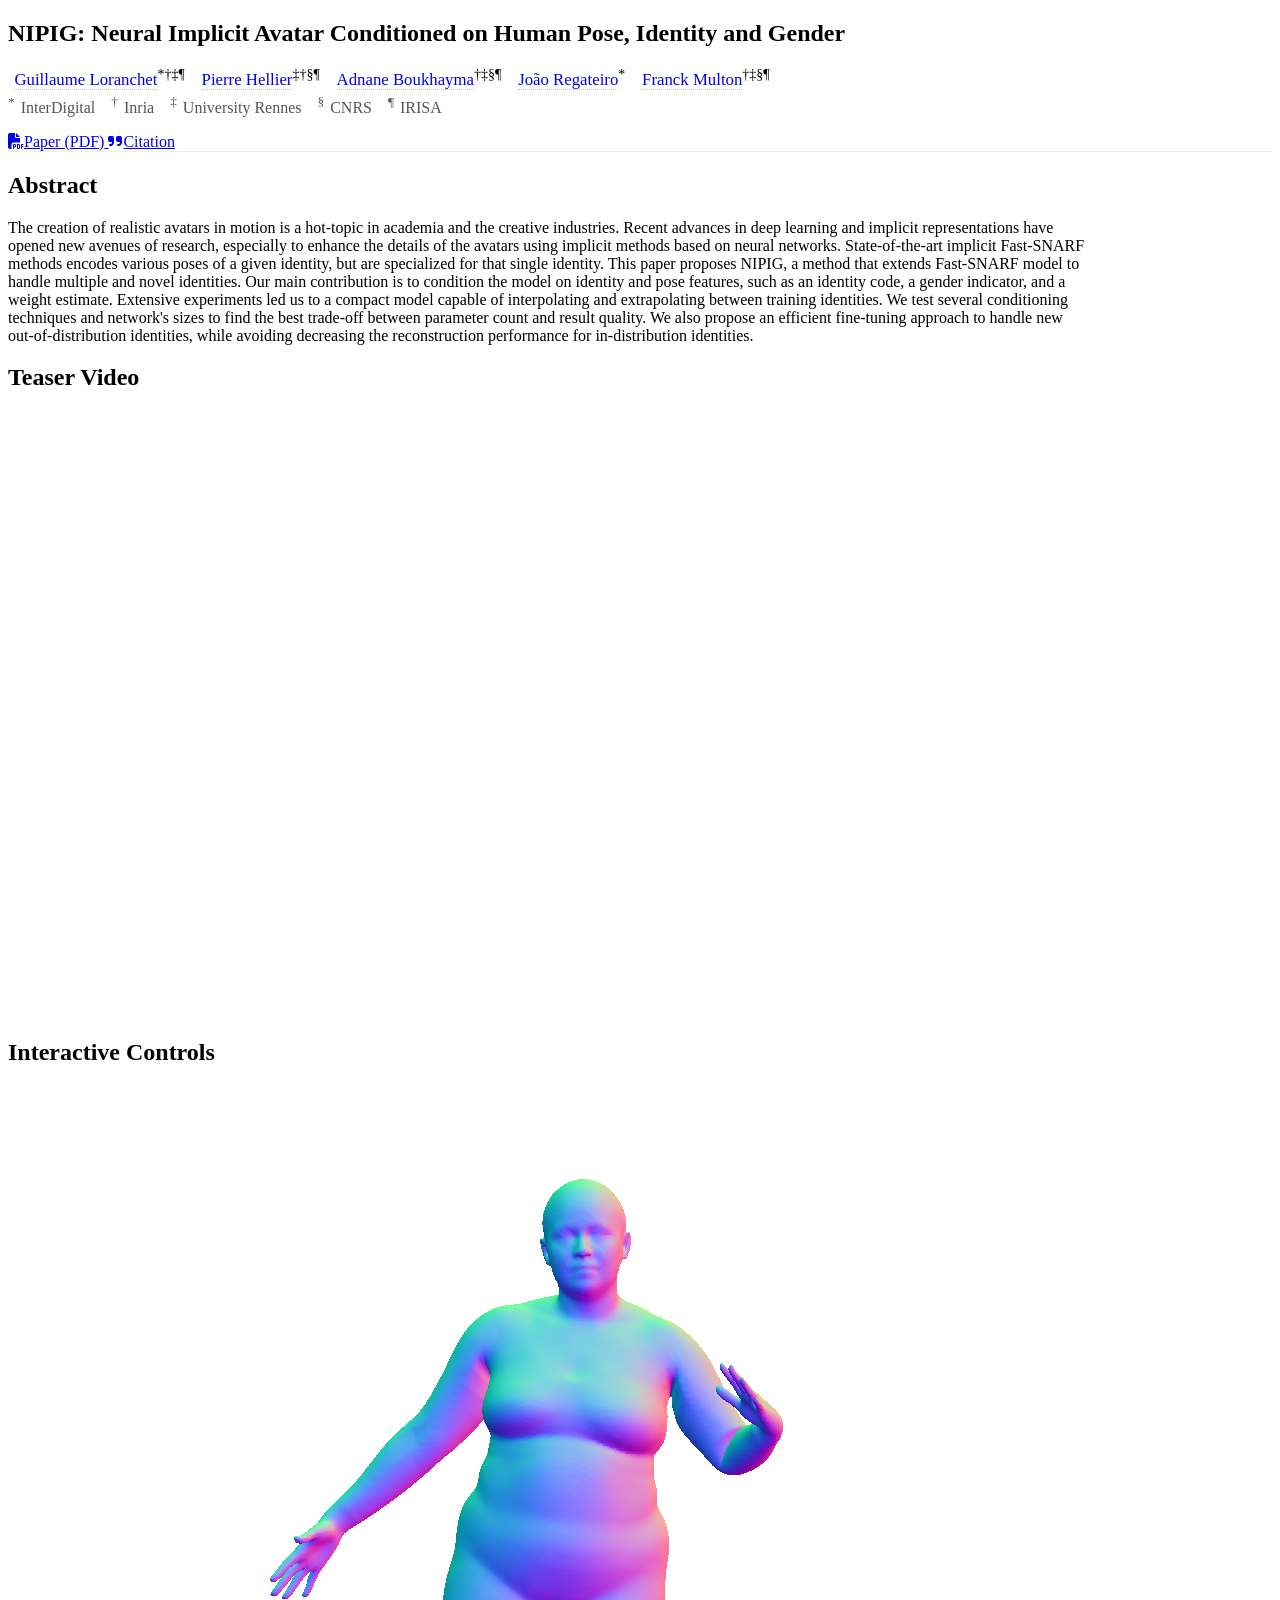
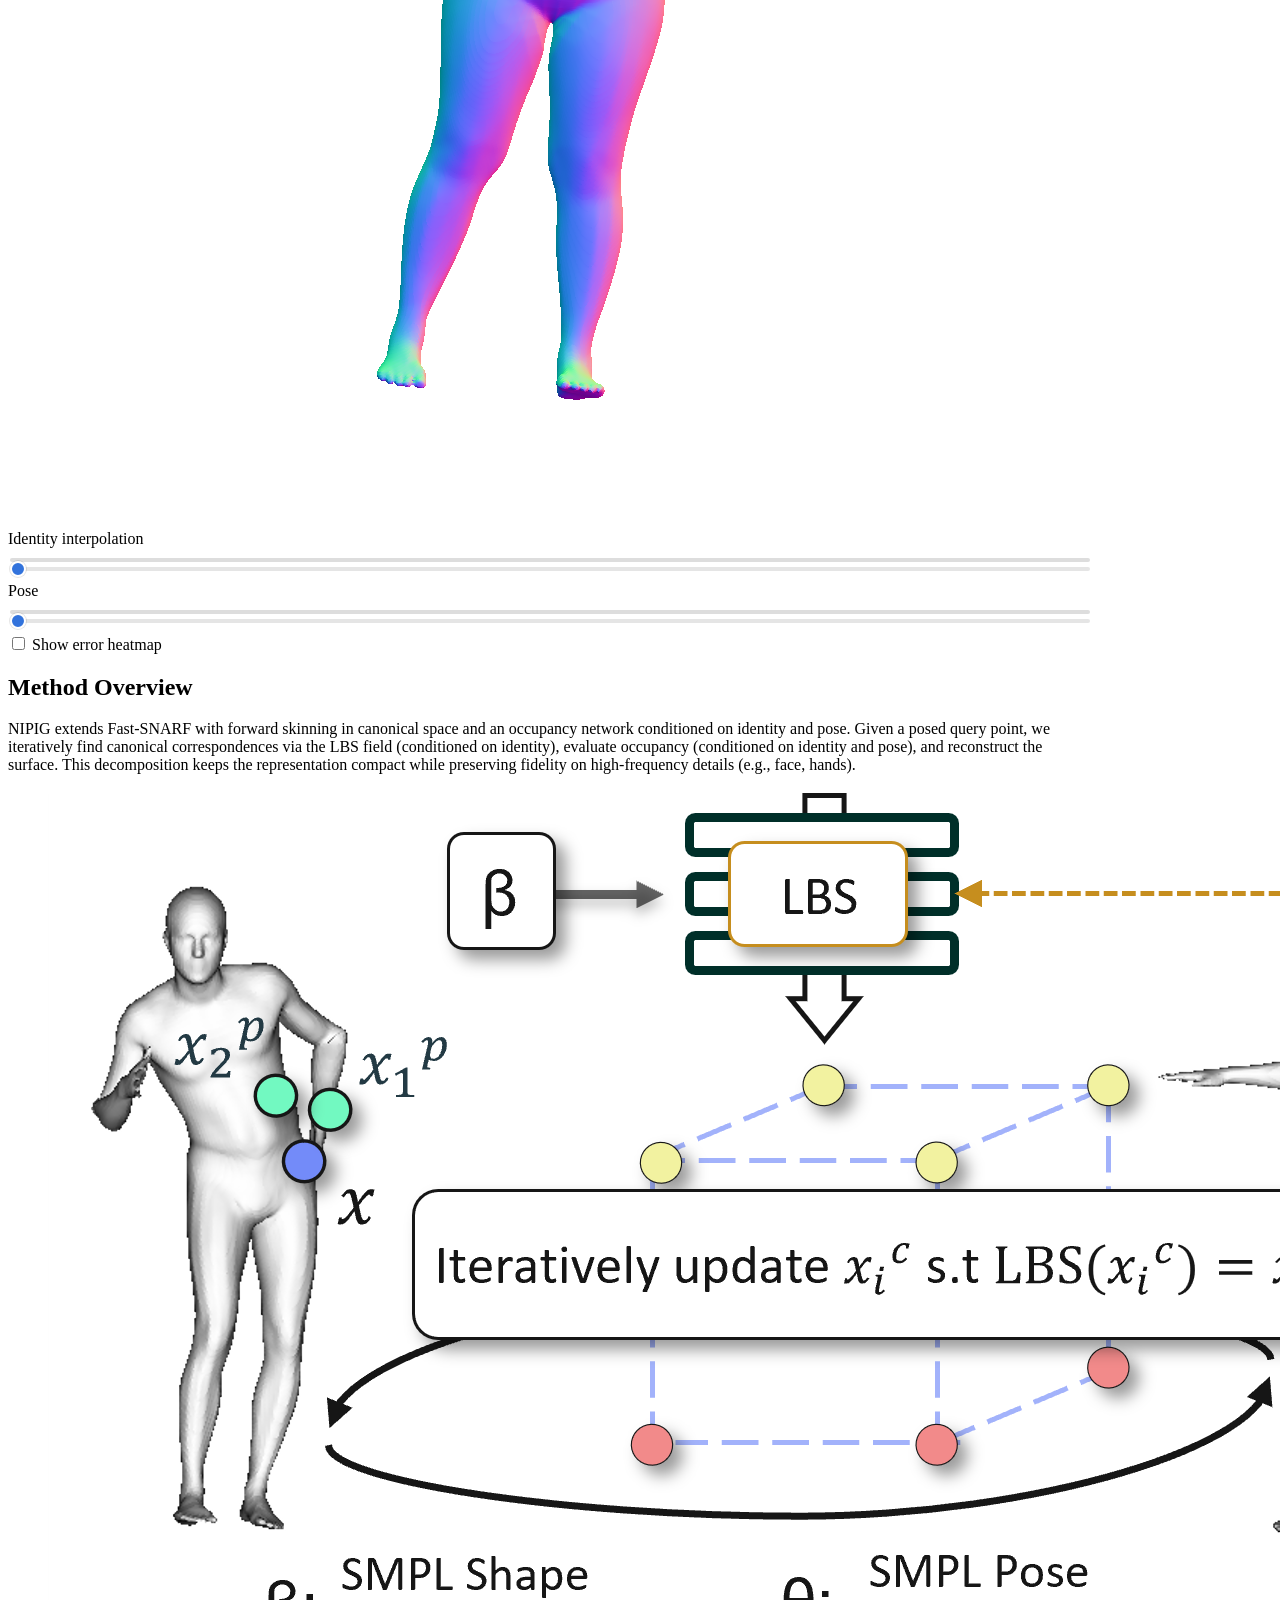
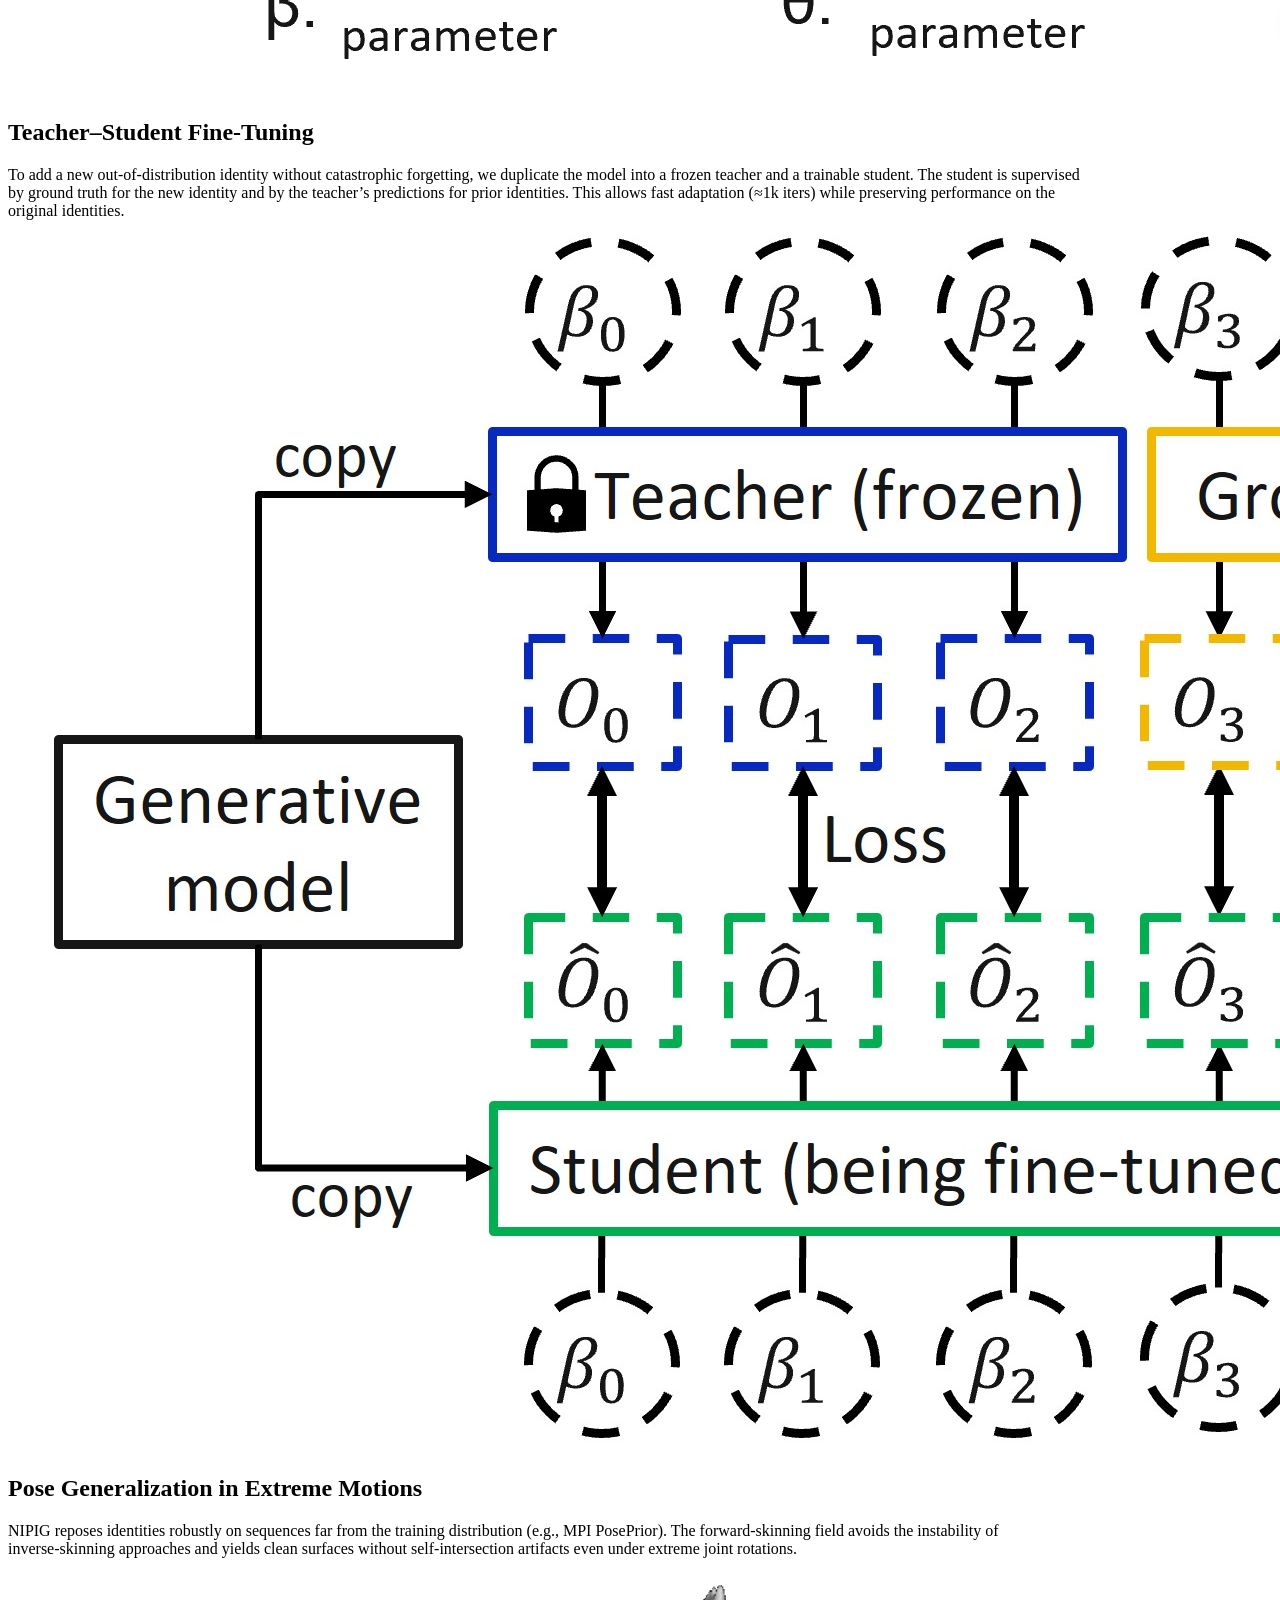
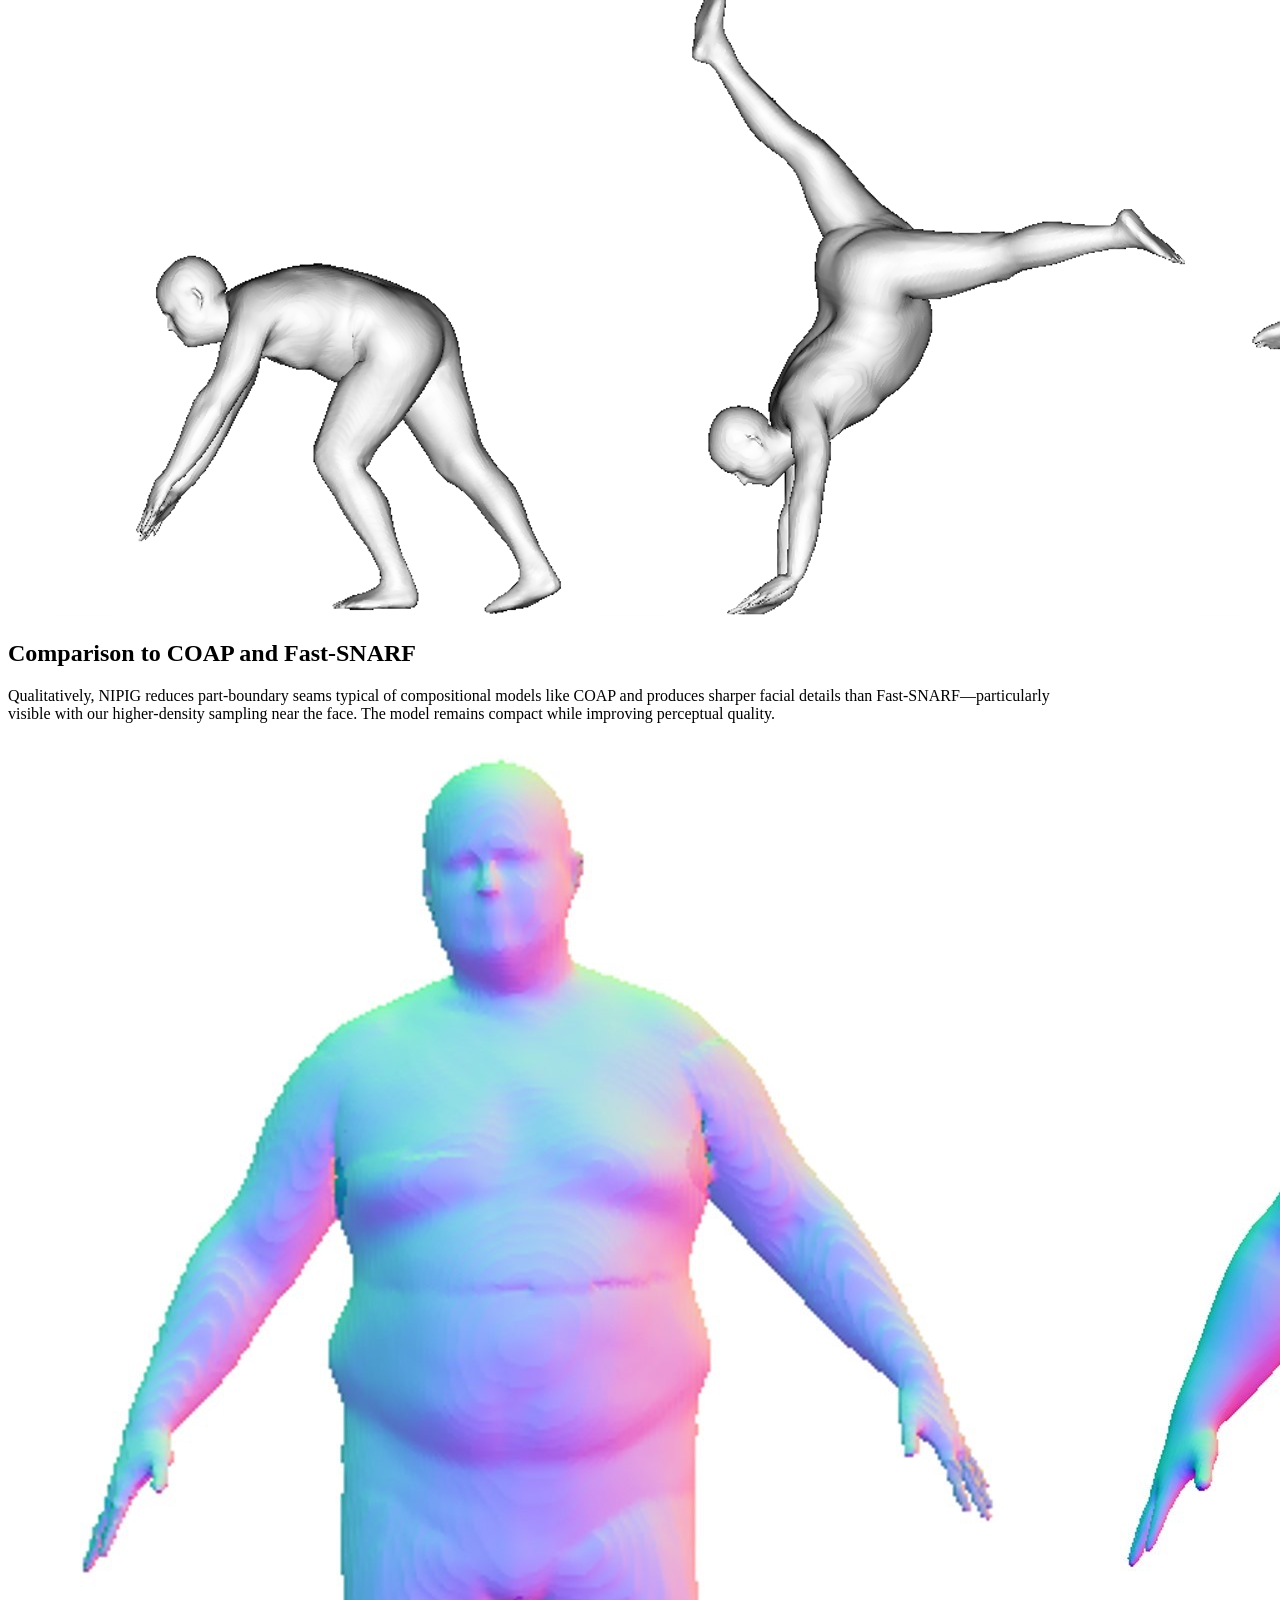
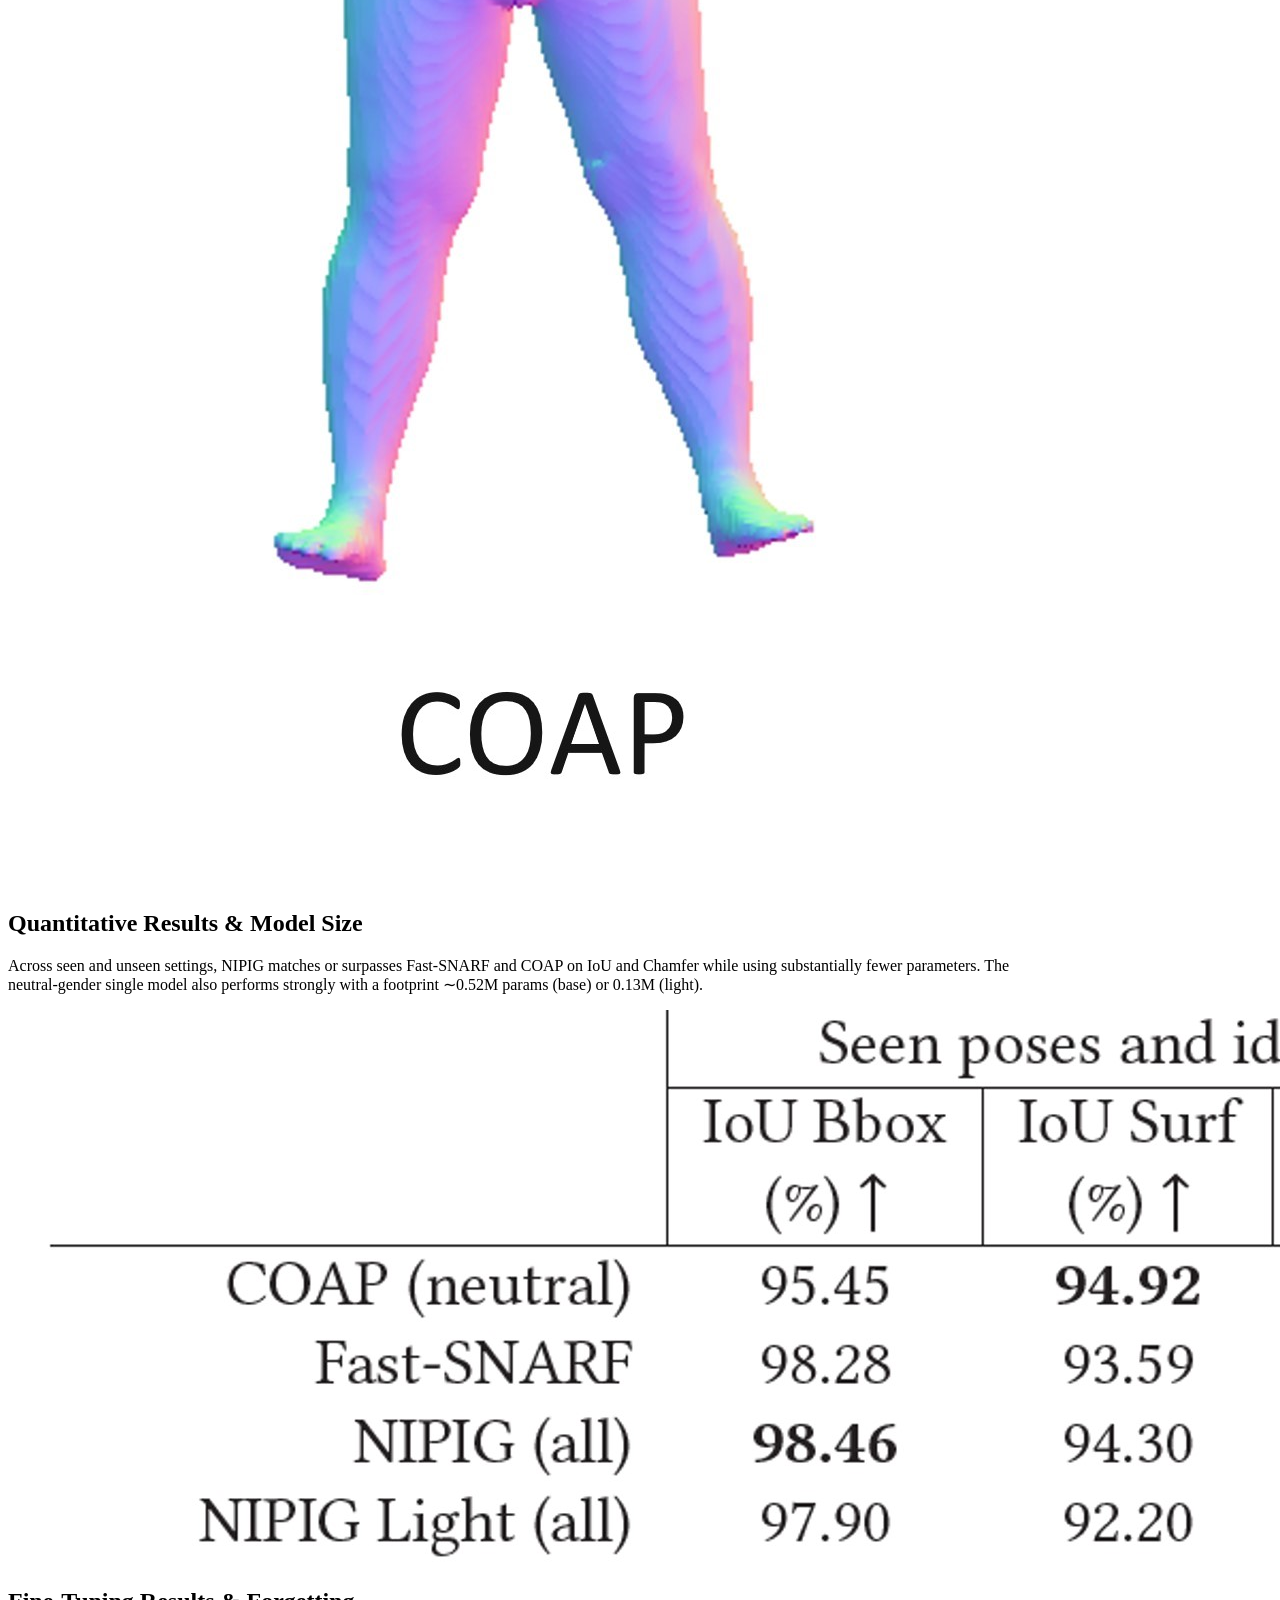
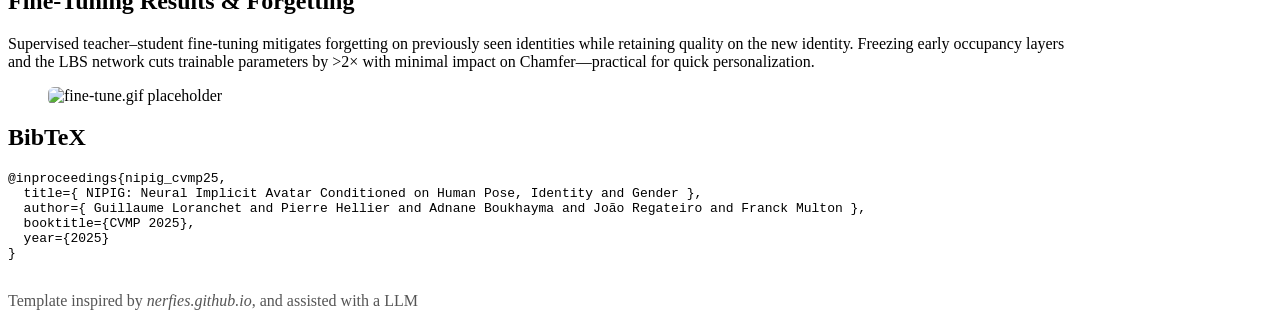
==== index.html @ 6f460112 "Initial commit" ====
<!DOCTYPE html>
<html lang="en">
<head>
  <meta charset="utf-8">
  <meta name="viewport" content="width=device-width, initial-scale=1">
  <title>NIPIG: Neural Implicit Avatar Conditioned on Human Pose, Identity and Gender</title>
  <meta name="description" content="Project page for NIPIG: Neural Implicit Avatar Conditioned on Human Pose, Identity and Gender.">
  <link rel="icon" type="image/png" href="assets/favicon.png">
  <!-- Bulma CSS -->
  <link rel="stylesheet" href="https://cdn.jsdelivr.net/npm/bulma@0.9.4/css/bulma.min.css">
  <link rel="stylesheet" href="assets/style.css">
  <link rel="stylesheet" href="https://cdnjs.cloudflare.com/ajax/libs/font-awesome/6.5.0/css/all.min.css">
</head>
<body>

<!-- Hero -->
<section class="hero is-light">
  <div class="hero-body">
    <div class="container">
      <h1 class="title is-2 has-text-centered">NIPIG: Neural Implicit Avatar Conditioned on Human Pose, Identity and Gender</h1>
      
<div class="has-text-centered authors">
  <span class="author-block"><a href="https://orcid.org/0009-0002-2020-6551" target="_blank" rel="noopener">Guillaume Loranchet</a><sup>*†‡¶</sup></span>
        <span class="author-block"><a href="https://orcid.org/0000-0003-3603-2381" target="_blank" rel="noopener">Pierre Hellier</a><sup>‡†§¶</sup></span>
        <span class="author-block"><a href="https://orcid.org/0000-0003-0529-7598" target="_blank" rel="noopener">Adnane Boukhayma</a><sup>†‡§¶</sup></span>
        <span class="author-block"><a href="https://orcid.org/0000-0002-3483-552X" target="_blank" rel="noopener">João Regateiro</a><sup>*</sup></span>
        <span class="author-block"><a href="https://orcid.org/0000-0003-2690-0077" target="_blank" rel="noopener">Franck Multon</a><sup>†‡§¶</sup></span>
</div>
<div class="has-text-centered is-size-6 affiliations">
  <span class="affil"><sup>*</sup> InterDigital</span> &nbsp;&nbsp; <span class="affil"><sup>†</sup> Inria</span> &nbsp;&nbsp; <span class="affil"><sup>‡</sup> University Rennes</span> &nbsp;&nbsp; <span class="affil"><sup>§</sup> CNRS</span> &nbsp;&nbsp; <span class="affil"><sup>¶</sup> IRISA</span>
</div>

      <div class="has-text-centered buttons is-centered" style="margin-top:1rem;">
        <a class="button is-primary" href="assets/paper.pdf" target="_blank" rel="noopener">
          <span class="icon"><i class="fas fa-file-pdf"></i></span><span>Paper (PDF)</span>
        </a>
        <!-- <a class="button is-link" href="#" target="_blank" rel="noopener">
          <span class="icon"><i class="fab fa-github"></i></span><span>Code (coming soon)</span>
        </a> -->
        <a class="button" href="#bibtex">
          <span class="icon"><i class="fas fa-quote-right"></i></span><span>Citation</span>
        </a>
      </div>
    </div>
  </div>
</section>

<!-- Abstract & Teaser -->
<section class="section">
  <div class="container">
    <div class="columns is-vcentered">
      <div class="column is-6">
        <h2 class="title is-4">Abstract</h2>
        <div class="content">
          <p>The creation of realistic avatars in motion is a hot-topic in academia and the creative industries. Recent advances in deep learning and implicit representations have opened new avenues of research, especially to enhance the details of the avatars using implicit methods based on neural networks. State-of-the-art implicit Fast-SNARF methods encodes various poses of a given identity, but are specialized for that single identity. This paper proposes NIPIG, a method that extends Fast-SNARF model to handle multiple and novel identities. Our main contribution is to condition the model on identity and pose features, such as an identity code, a gender indicator, and a weight estimate. Extensive experiments led us to a compact model capable of interpolating and extrapolating between training identities. We test several conditioning techniques and network's sizes to find the best trade-off between parameter count and result quality. We also propose an efficient fine-tuning approach to handle new out-of-distribution identities, while avoiding decreasing the reconstruction performance for in-distribution identities.</p>
        </div>
      </div>
      <div class="column is-6">
        <h2 class="title is-4">Teaser Video</h2>
        
<div class="video-container">
  <div style="position:relative;padding-bottom:56.25%;height:0;overflow:hidden;border-radius:6px;">
    <iframe src="https://www.youtube.com/embed/iEeQa2NuFwg" 
            title="NIPIG teaser" frameborder="0" allow="accelerometer; autoplay; clipboard-write; encrypted-media; gyroscope; picture-in-picture; web-share" 
            allowfullscreen 
            style="position:absolute;top:0;left:0;width:100%;height:100%;border:0;"></iframe>
  </div>
</div>

    </div>
  </div>
</section>


<section class="section" id="interactive">
  <div class="container">
    <h2 class="title is-4">Interactive Controls</h2>
    <!-- <p class="content">Slide to interpolate identity and change pose. Replace the placeholder images in <code>assets/img/grid/</code> with your renders; filenames are <code>{identity}_{pose}.png</code>.</p> -->
    <div class="box">
      <div class="columns">
        <div class="column is-5">
          <figure class="image">
            <img id="composite-view" src="assets/img/grid/id1_pose0_res.png" alt="Composite result">
          </figure>
          <!-- <p class="has-text-centered is-size-7" id="composite-caption">id1 • pose0</p> -->
        </div>
        <div class="column is-7">
          <div class="field">
            <label class="label">Identity interpolation</label>
            <input id="identity-slider" class="nerfies-slider" type="range" min="0" max="8" step="1" value="0" list="identity-ticks">
            <datalist id="identity-ticks">
              <option value="0" label="id0"></option>
              <option value="1" label="0.825"></option>
              <option value="2" label="0.75"></option>
              <option value="3" label="0.625"></option>
              <option value="4" label="0.50"></option>
              <option value="5" label="0.325"></option>
              <option value="6" label="0.25"></option>
              <option value="7" label="0.125"></option>
              <option value="8" label="id1"></option>
            </datalist>
            <!-- <p class="help" id="identity-label">id1 (1.00·id1 + 0.00·id0)</p> -->
          </div>
          <div class="field" style="margin-top:1rem;">
            <label class="label">Pose</label>
            <input id="pose-slider" class="nerfies-slider" type="range" min="0" max="11" step="1" value="0" list="pose-ticks">
            <datalist id="pose-ticks">
              <option value="0" label="0"></option><option value="1" label="1"></option><option value="2" label="2"></option><option value="3" label="3"></option><option value="4" label="4"></option><option value="5" label="5"></option>
              <option value="6" label="6"></option><option value="7" label="7"></option><option value="8" label="8"></option><option value="9" label="9"></option><option value="10" label="10"></option><option value="11" label="11"></option>
            </datalist>
          <div class="field" style="margin-top:1rem;">
            <label class="checkbox">
              <input id="error-toggle" type="checkbox">
              Show error heatmap
            </label>
          </div>

            <!-- <p class="help" id="pose-label">pose0</p> -->
          </div>
        </div>
      </div>
    </div>
  </div>
</section>

<section class="section" id="method-overview">
  <div class="container">
    <h2 class="title is-4">Method Overview</h2>
    <p class="content">NIPIG extends Fast‑SNARF with forward skinning in canonical space and an occupancy network conditioned on identity and pose. Given a posed query point, we iteratively find canonical correspondences via the LBS field (conditioned on identity), evaluate occupancy (conditioned on identity and pose), and reconstruct the surface. This decomposition keeps the representation compact while preserving fidelity on high‑frequency details (e.g., face, hands).</p>
    <div class="columns is-multiline">
      
            <div class="column">
              <figure class="image">
                <img src="assets/img/figure_method_overview.png" alt="figure_method_overview.png placeholder">
              </figure>
              <!-- <p class="has-text-centered is-size-7">Place <code>figure_method_overview.png</code> — source: <strong>paper</strong>, Figure 1 (p.4).</p> -->
            </div>
            
    </div>
  </div>
</section>


<section class="section" id="finetune">
  <div class="container">
    <h2 class="title is-4">Teacher–Student Fine‑Tuning</h2>
    <p class="content">To add a new out‑of‑distribution identity without catastrophic forgetting, we duplicate the model into a frozen teacher and a trainable student. The student is supervised by ground truth for the new identity and by the teacher’s predictions for prior identities. This allows fast adaptation (≈1k iters) while preserving performance on the original identities.</p>
    <div class="columns is-multiline">
      
            <div class="column is-half">
              <figure class="image">
                <img src="assets/img/figure_finetune_teacher_student.jpg" alt="figure_finetune_teacher_student.jpg placeholder">
              </figure>
              <!-- <p class="has-text-centered is-size-7">Place <code>figure_finetune_teacher_student.jpg</code> — source: <strong>paper</strong>, Figure 3 (p.4).</p> -->
            </div>
            
    </div>
  </div>
</section>


<section class="section" id="pose-generalization">
  <div class="container">
    <h2 class="title is-4">Pose Generalization in Extreme Motions</h2>
    <p class="content">NIPIG reposes identities robustly on sequences far from the training distribution (e.g., MPI PosePrior). The forward‑skinning field avoids the instability of inverse‑skinning approaches and yields clean surfaces without self‑intersection artifacts even under extreme joint rotations.</p>
    <div class="columns is-multiline">
      
            <!-- <div class="column is-half">
              <figure class="image">
                <img src="assets/img/pose_generalization.gif" alt="pose_generalization.gif placeholder">
              </figure>
              <p class="has-text-centered is-size-7">Place <code>pose_generalization.gif</code> — source: <strong>video</strong>, Use a short loop from 01:17–01:56 (YouTube).</p>
            </div> -->
            
            <div class="column is-half">
              <figure class="image">
                <img src="assets/img/figure_pose_extremes.png" alt="figure_pose_extremes.png placeholder">
              </figure>
              <!-- <p class="has-text-centered is-size-7">Place <code>figure_pose_extremes.png</code> — source: <strong>paper</strong>, Figure 5 (p.8).</p> -->
            </div>
            
    </div>
  </div>
</section>


<section class="section" id="sota-comparison">
  <div class="container">
    <h2 class="title is-4">Comparison to COAP and Fast‑SNARF</h2>
    <p class="content">Qualitatively, NIPIG reduces part‑boundary seams typical of compositional models like COAP and produces sharper facial details than Fast‑SNARF—particularly visible with our higher‑density sampling near the face. The model remains compact while improving perceptual quality.</p>
    <div class="columns is-multiline">
      
            <div class="column is-half">
              <figure class="image">
                <img src="assets/img/figure_sota_comparison.jpg" alt="figure_sota_comparison.jpg placeholder">
              </figure>
              <!-- <p class="has-text-centered is-size-7">Place <code>figure_sota_comparison.jpg</code> — source: <strong>paper</strong>, Figure 7 (p.8).</p> -->
            </div>
            
    </div>
  </div>
</section>


<section class="section" id="quantitative">
  <div class="container">
    <h2 class="title is-4">Quantitative Results & Model Size</h2>
    <p class="content">Across seen and unseen settings, NIPIG matches or surpasses Fast‑SNARF and COAP on IoU and Chamfer while using substantially fewer parameters. The neutral‑gender single model also performs strongly with a footprint ∼0.52M params (base) or 0.13M (light).</p>
    <div class="columns is-multiline">
      
            <div class="column">
              <figure class="image">
                <img src="assets/img/table1_quantitative.jpg" alt="table1_quantitative.jpg placeholder">
              </figure>
              <!-- <p class="has-text-centered is-size-7">Place <code>table1_quantitative.png</code> — source: <strong>paper</strong>, Table 1 (p.7).</p> -->
            </div>
            
    </div>
  </div>
</section>


<section class="section" id="fine-tuning-results">
  <div class="container">
    <h2 class="title is-4">Fine‑Tuning Results & Forgetting</h2>
    <p class="content">Supervised teacher–student fine‑tuning mitigates forgetting on previously seen identities while retaining quality on the new identity. Freezing early occupancy layers and the LBS network cuts trainable parameters by >2× with minimal impact on Chamfer—practical for quick personalization.</p>
    <div class="columns is-multiline">
      
            <div class="column">
              <figure class="image">
                <img src="assets/img/fine-tune.gif" alt="fine-tune.gif placeholder">
              </figure>
              <!-- <p class="has-text-centered is-size-7">Place <code>figure_finetune_curves.png</code> — source: <strong>supplementary</strong>, Figure 14 (supp., p.2).</p> -->
            </div>
            
    </div>
  </div>
</section>
</section>


<!-- BibTeX -->
<section class="section" id="bibtex">
  <div class="container content">
    <h2 class="title is-4">BibTeX</h2>
    <pre>
@inproceedings{nipig_cvmp25,
  title={ NIPIG: Neural Implicit Avatar Conditioned on Human Pose, Identity and Gender },
  author={ Guillaume Loranchet and Pierre Hellier and Adnane Boukhayma and João Regateiro and Franck Multon },
  booktitle={CVMP 2025},
  year={2025}
}
    </pre>
  </div>
</section>

<footer class="footer">
  <div class="content has-text-centered is-size-7">
    <p>Template inspired by <em>nerfies.github.io</em>, and assisted with a LLM </p>
  </div>
</footer>

<script>
// Identity/Pose Selection
const identityLevels = ['id0', 'id0825', 'id075', 'id0625', 'id050', 'id0325', 'id025', 'id0125', 'id1'];
const identityPretty = ['id0', '0.825', '0.75', '0.625', '0.50', '0.325', '0.25', '0.125', 'id1'];
const poseLevels = ['pose0', 'pose1', 'pose2', 'pose3', 'pose4', 'pose5','pose6', 'pose7', 'pose8', 'pose9', 'pose10', 'pose11'];

const idSlider = document.getElementById('identity-slider');
const poseSlider = document.getElementById('pose-slider');
const composite = document.getElementById('composite-view');
const errorToggle = document.getElementById('error-toggle');
const compositeCaption = document.getElementById('composite-caption');
const idLabel = document.getElementById('identity-label');
const poseLabel = document.getElementById('pose-label');

function updateComposite() {
  const i = parseInt(idSlider.value, 10);
  const p = parseInt(poseSlider.value, 10);
  const iLab = identityLevels[i];
  const pLab = poseLevels[p];
  const mode = (errorToggle && errorToggle.checked) ? 'err' : 'res';
  const path = `assets/img/grid/${iLab}_${pLab}_${mode}.png`;
  composite.src = path;
  compositeCaption.textContent = `${iLab} • ${pLab} • ${mode}`;
  idLabel.textContent = identityPretty[i];
  poseLabel.textContent = pLab;
}

idSlider.addEventListener('input', updateComposite);
poseSlider.addEventListener('input', updateComposite);
errorToggle && errorToggle.addEventListener('change', updateComposite);
document.addEventListener('DOMContentLoaded', updateComposite);
</script>
</body>
</html>
---- assets/style.css ----
:root { --max-content-width: 1080px; }
.container { max-width: var(--max-content-width); }
.hero { border-bottom: 1px solid #eee; }

/* Authors */
.authors .author-block { display: inline-block; margin: 0 0.4rem; font-size: 1.05rem; }
.authors .author-block a { text-decoration: none; border-bottom: 1px dotted rgba(0,0,0,0.25); }
.affiliations { margin-top: 0.25rem; color: #555; }
.affiliations sup { margin-right: 2px; }

/* Video */
.video-container { position: relative; width: 100%; }
.teaser-video { width: 100%; border-radius: 6px; }

/* Nerfies-like sliders */
.nerfies-slider {
  -webkit-appearance: none;
  width: 100%;
  height: 4px;
  border-radius: 2px;
  background: linear-gradient(90deg, #ddd, #ddd);
  outline: none;
}
.nerfies-slider::-webkit-slider-thumb {
  -webkit-appearance: none;
  appearance: none;
  width: 16px; height: 16px;
  border-radius: 50%;
  background: #3273dc;
  border: 2px solid white;
  box-shadow: 0 0 0 1px rgba(0,0,0,0.1);
  cursor: pointer;
  margin-top: -6px;
}
.nerfies-slider::-moz-range-thumb {
  width: 16px; height: 16px; border-radius: 50%;
  background: #3273dc; border: 2px solid white;
  box-shadow: 0 0 0 1px rgba(0,0,0,0.1);
  cursor: pointer;
}
.nerfies-slider::-webkit-slider-runnable-track {
  height: 4px;
  border-radius: 2px;
  background: #e5e5e5;
}
.nerfies-slider::-moz-range-track {
  height: 4px; border-radius: 2px; background: #e5e5e5;
}
datalist option::before { content: attr(label); }

.image img { border-radius: 6px; }

/* Figure captions */
.is-size-7 { color: #555; }

/* Remove any grid/storyboard remnants (not used) */
.grid, .grid-thumb, .video-scene-card {{ display: none; }}
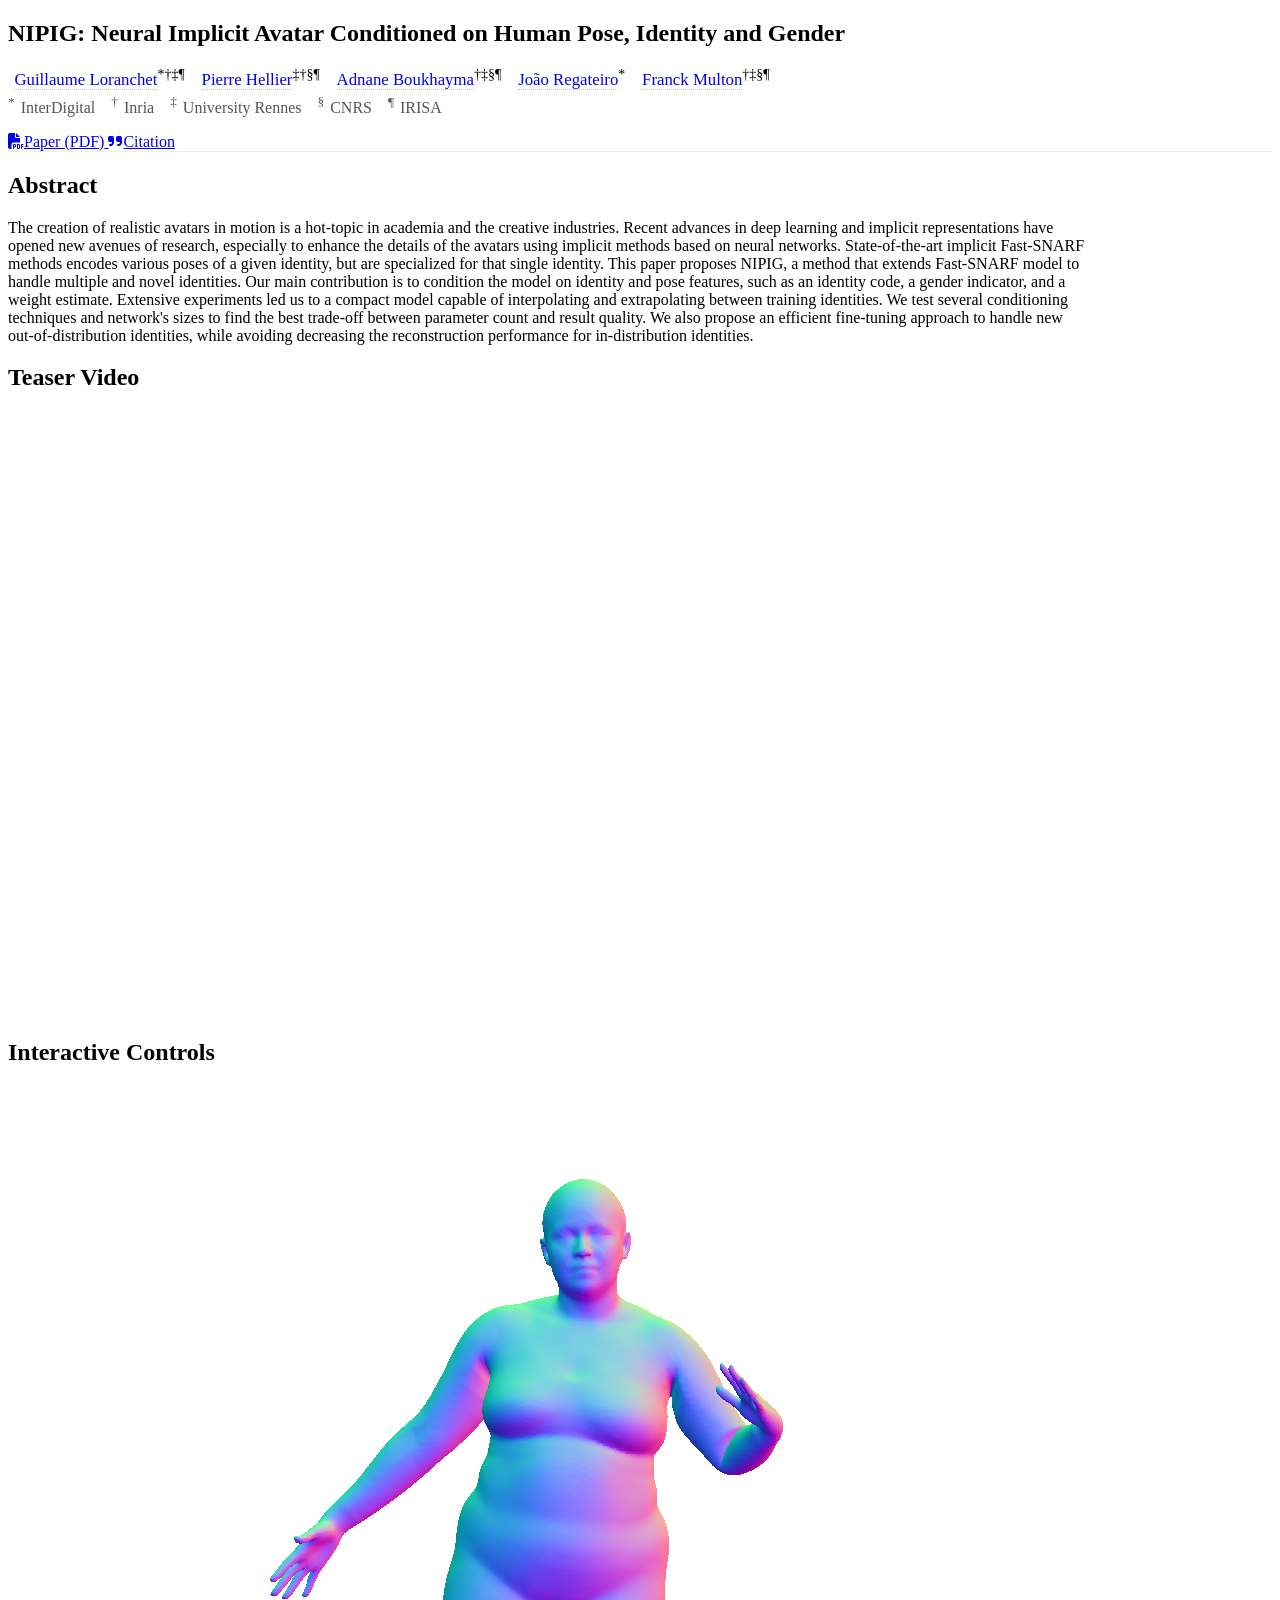
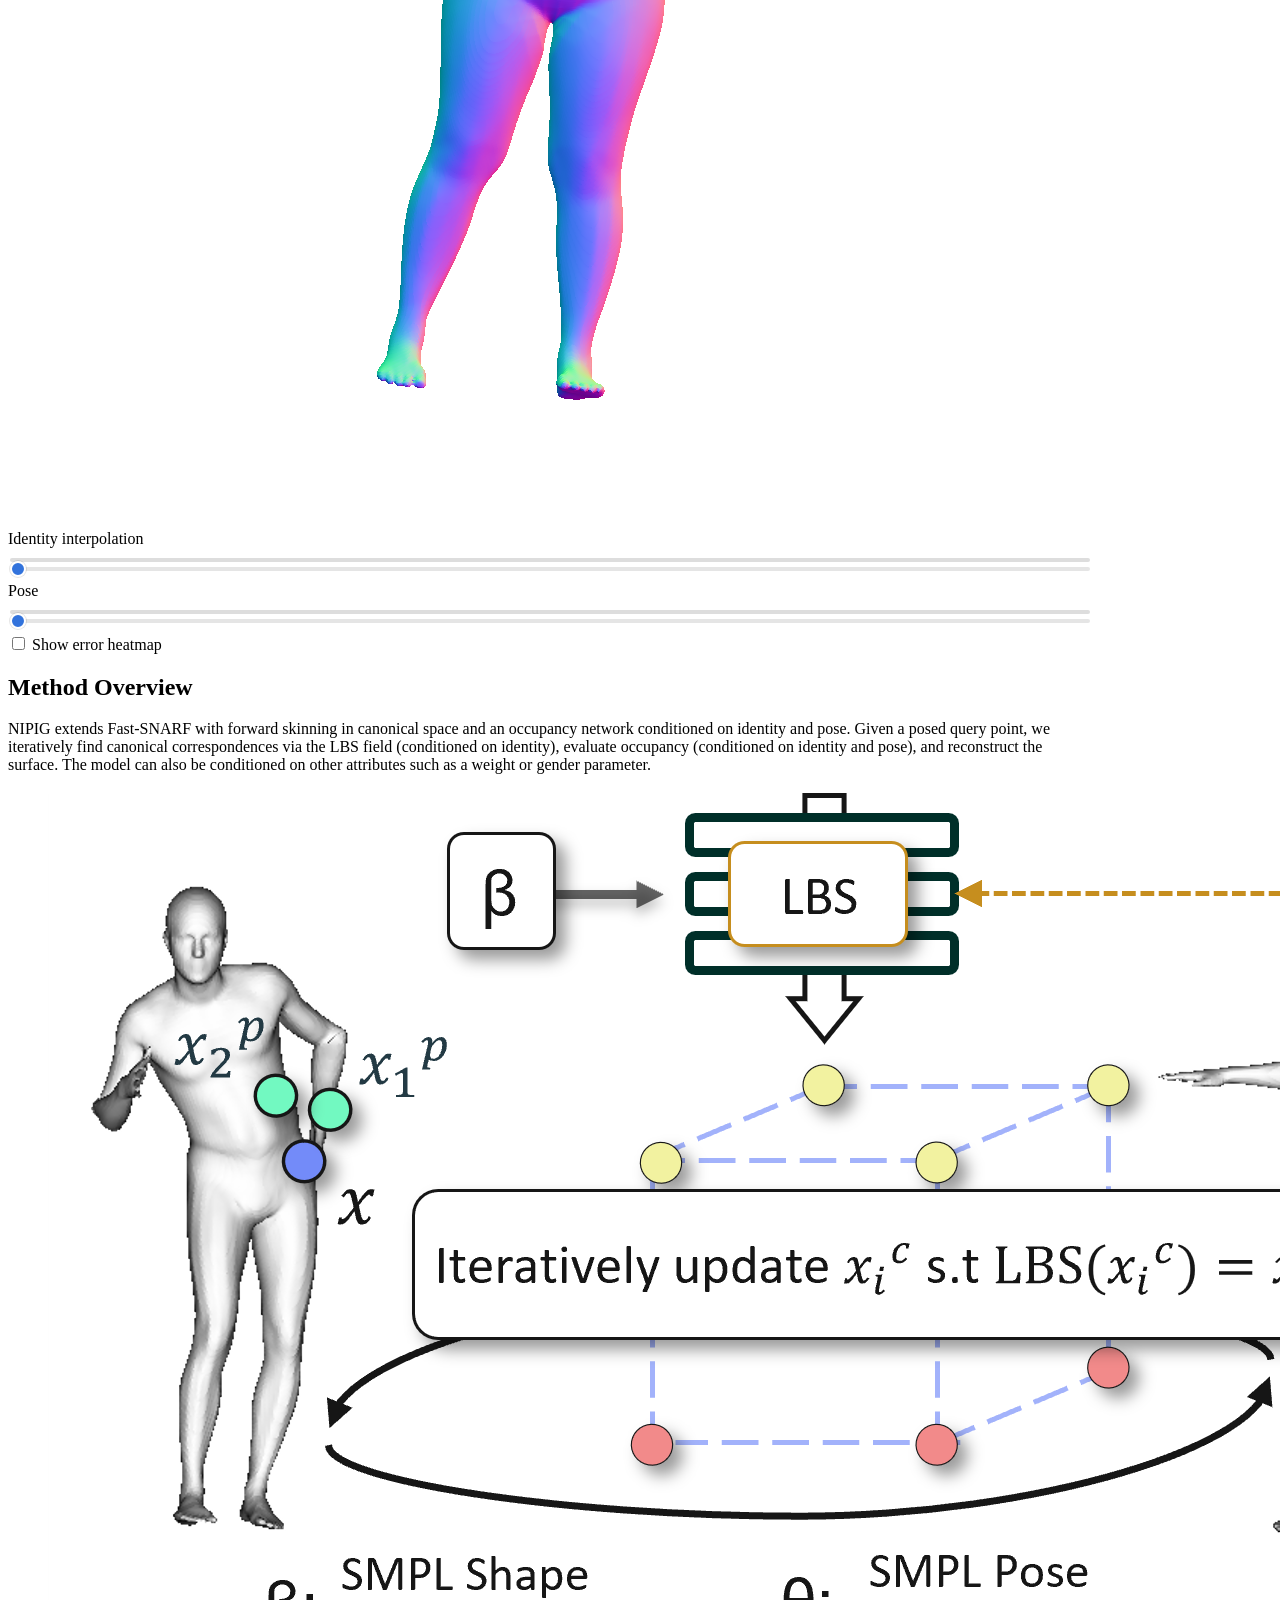
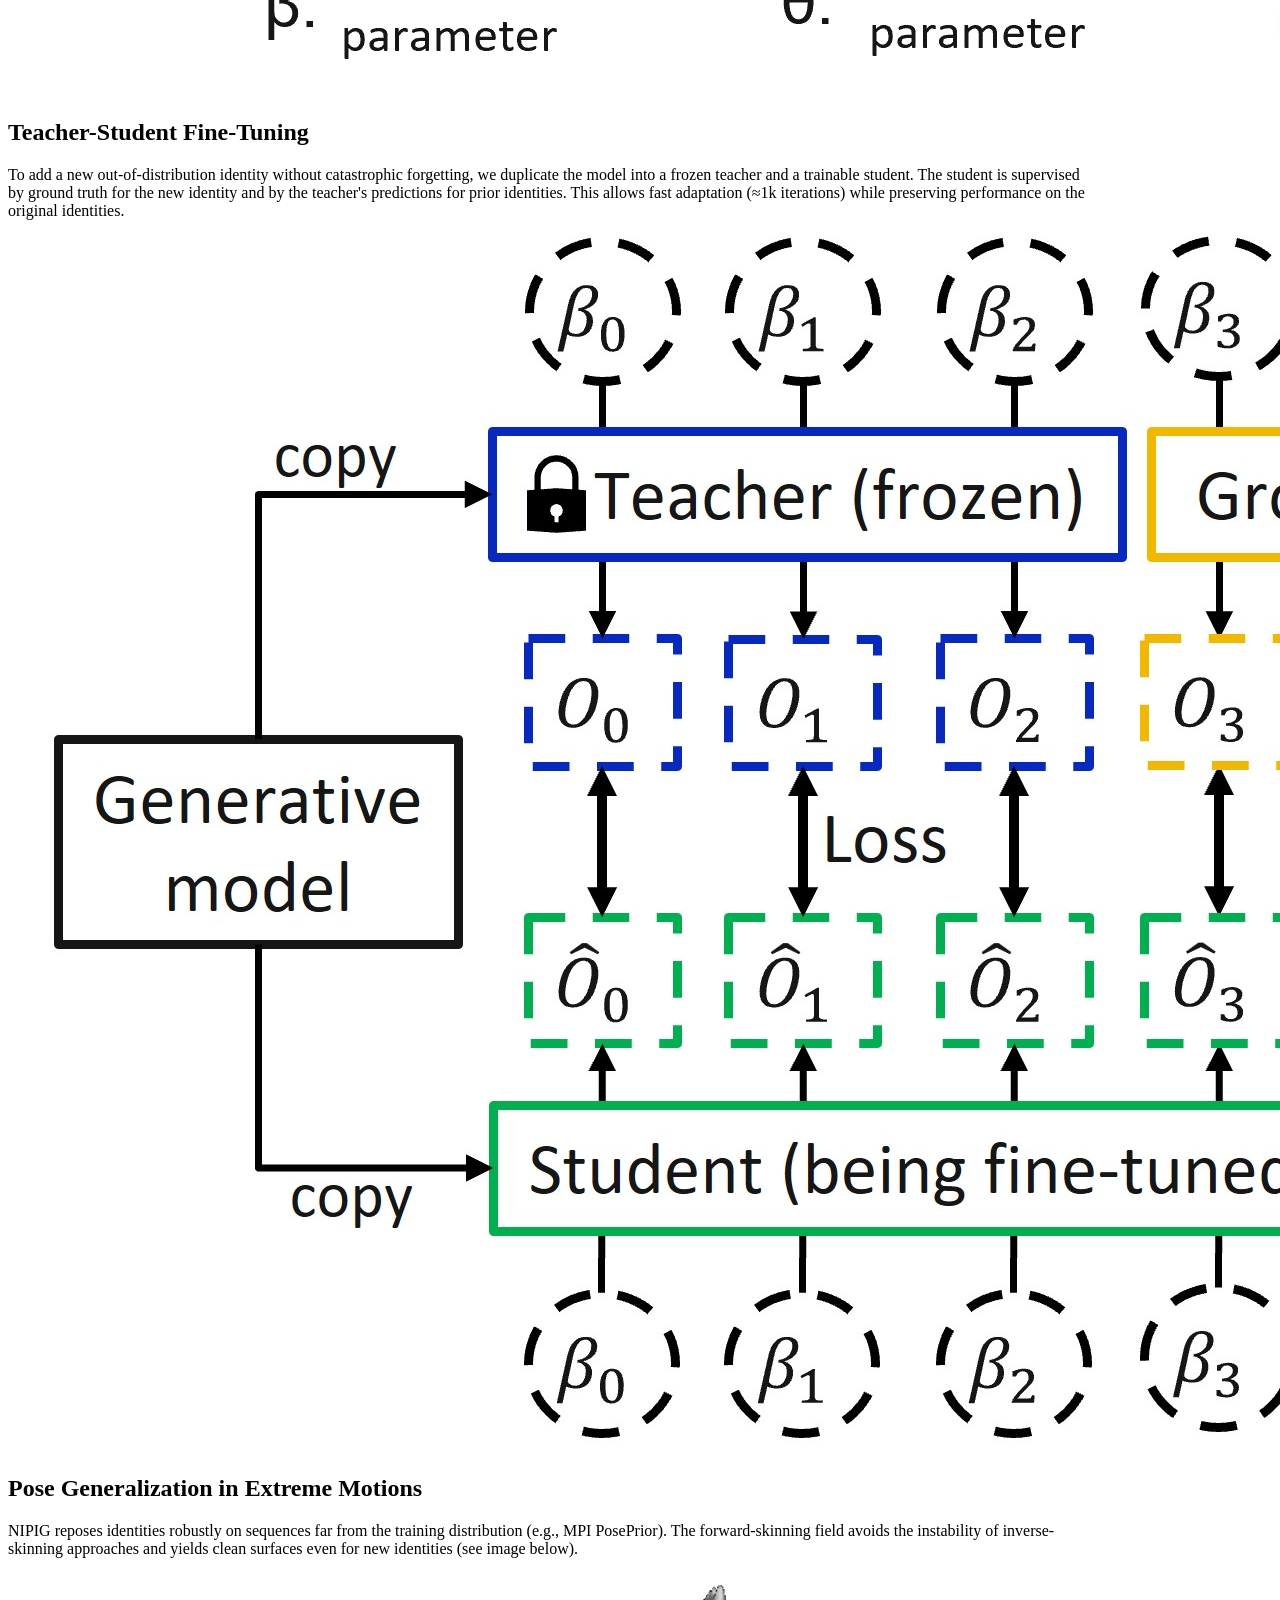
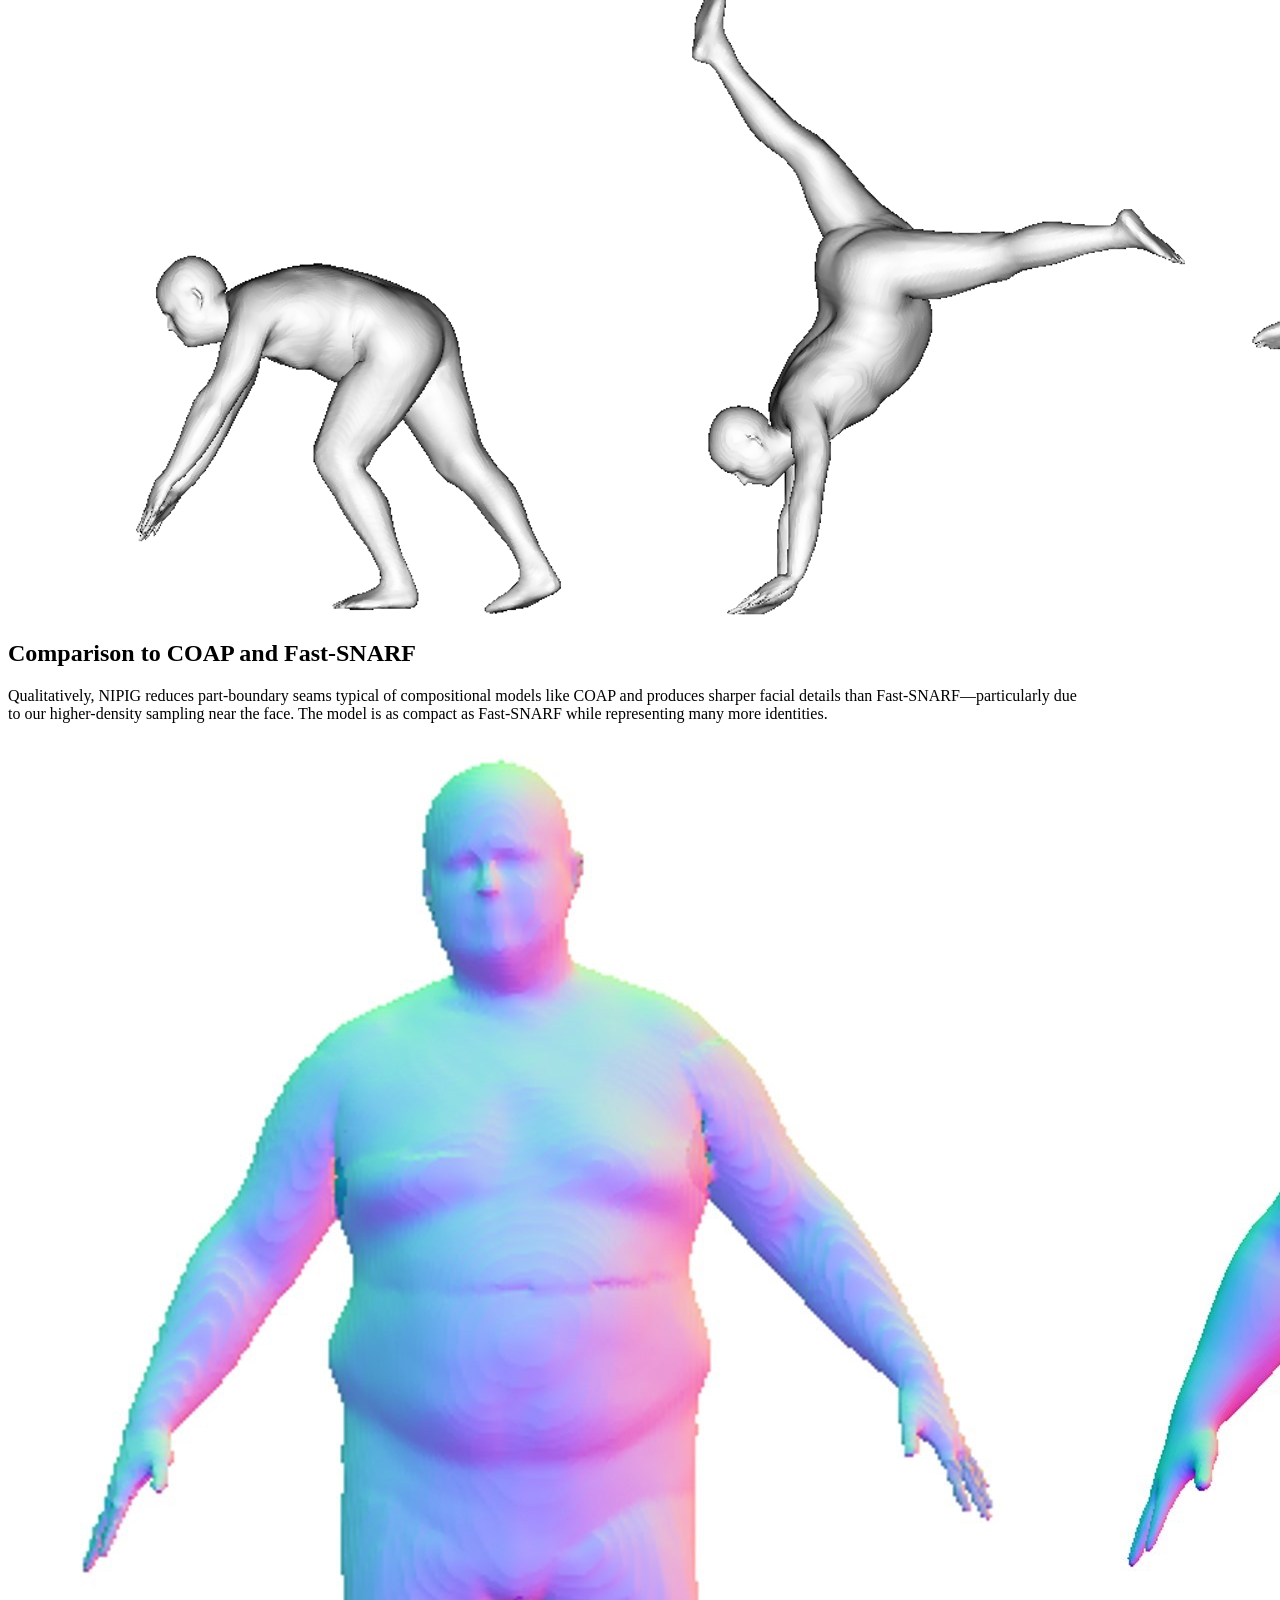
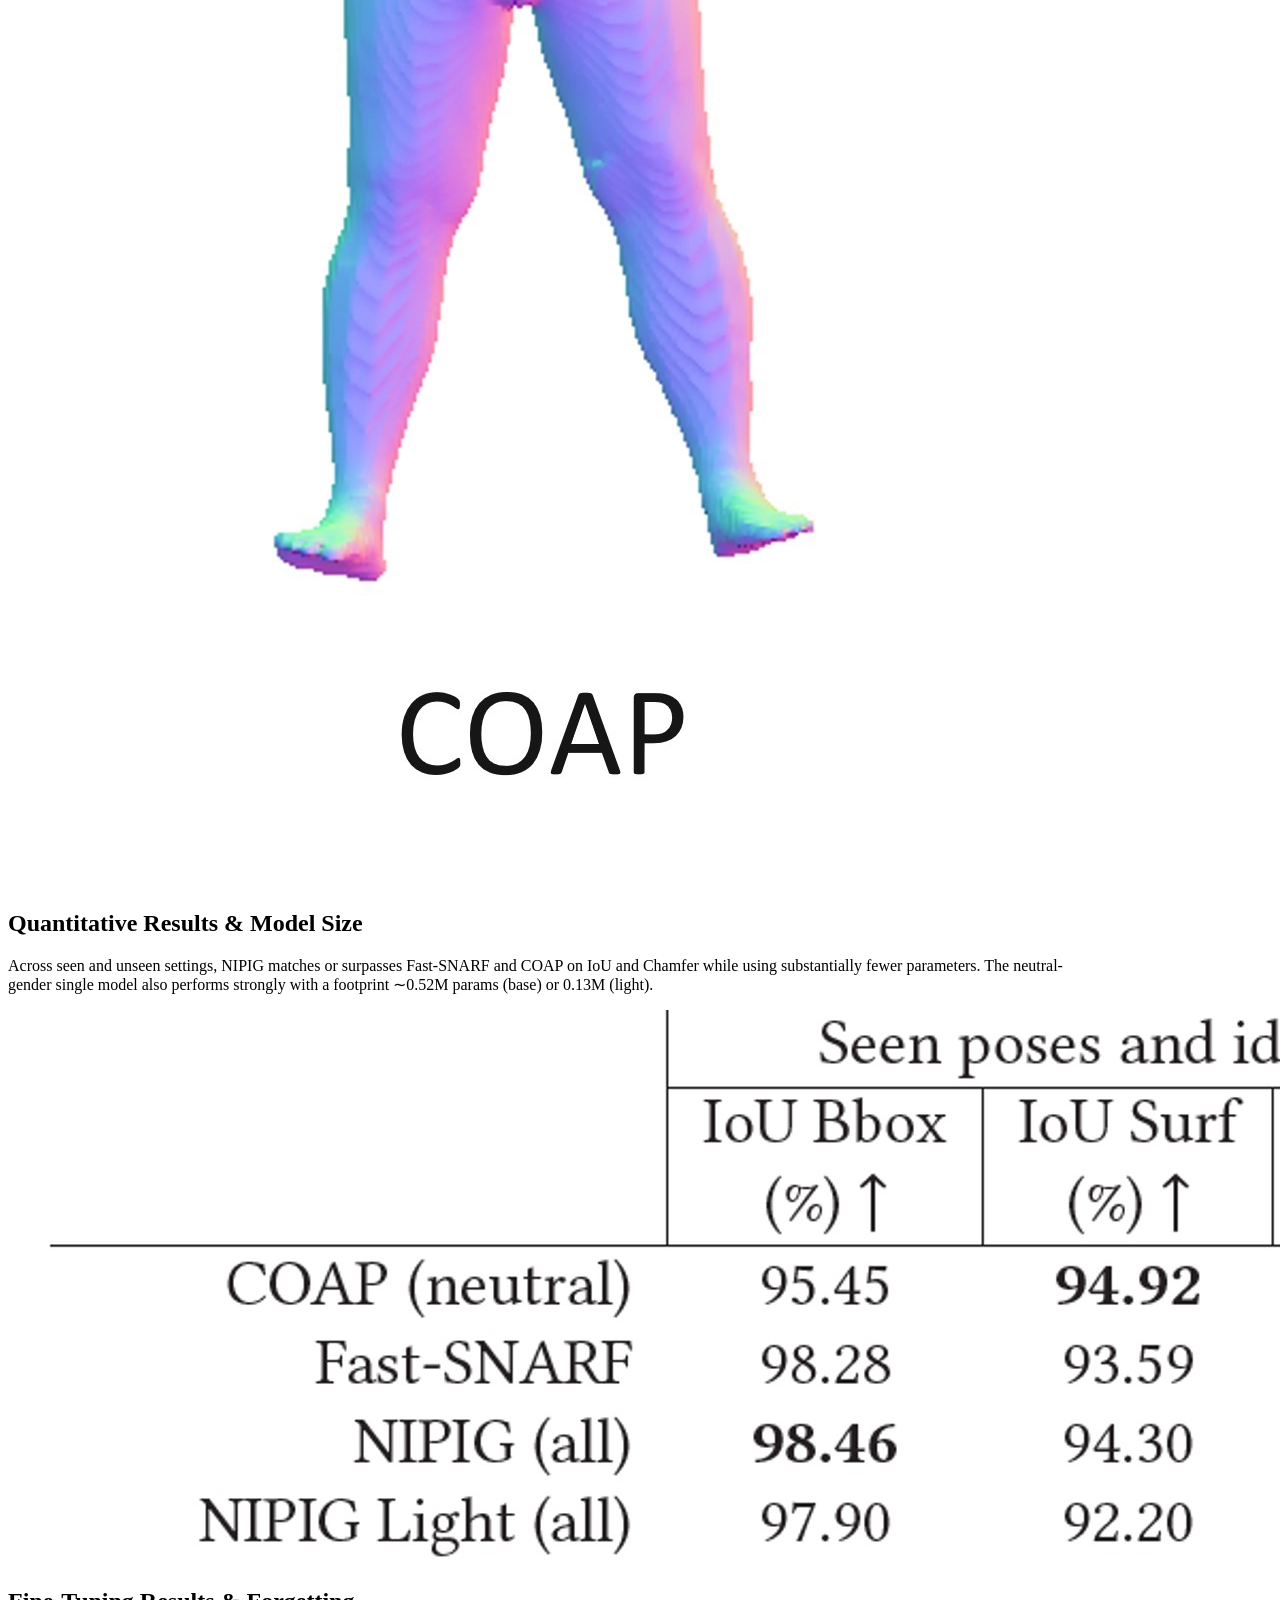
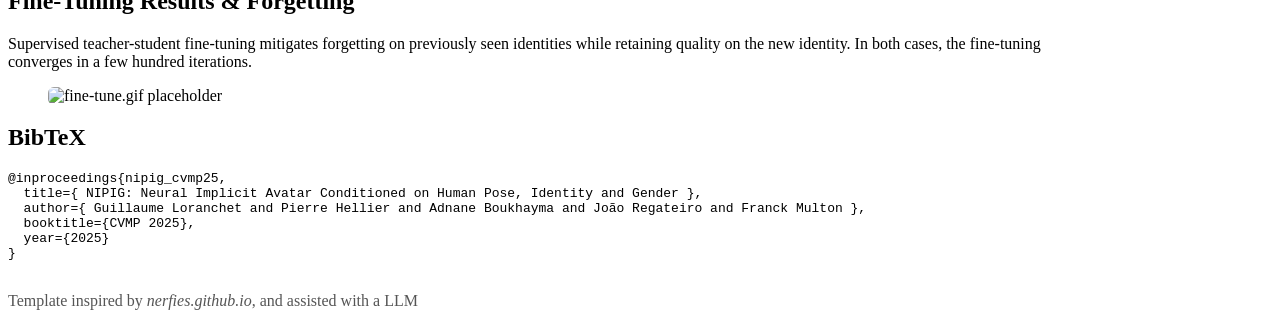
==== commit 87a21126: "improve text" ====
--- a/index.html
+++ b/index.html
@@ -126,7 +126,7 @@
 <section class="section" id="method-overview">
   <div class="container">
     <h2 class="title is-4">Method Overview</h2>
-    <p class="content">NIPIG extends Fast‑SNARF with forward skinning in canonical space and an occupancy network conditioned on identity and pose. Given a posed query point, we iteratively find canonical correspondences via the LBS field (conditioned on identity), evaluate occupancy (conditioned on identity and pose), and reconstruct the surface. This decomposition keeps the representation compact while preserving fidelity on high‑frequency details (e.g., face, hands).</p>
+    <p class="content">NIPIG extends Fast-SNARF with forward skinning in canonical space and an occupancy network conditioned on identity and pose. Given a posed query point, we iteratively find canonical correspondences via the LBS field (conditioned on identity), evaluate occupancy (conditioned on identity and pose), and reconstruct the surface. The model can also be conditioned on other attributes such as a weight or gender parameter.</p>
     <div class="columns is-multiline">
       
             <div class="column">
@@ -143,8 +143,8 @@
 
 <section class="section" id="finetune">
   <div class="container">
-    <h2 class="title is-4">Teacher–Student Fine‑Tuning</h2>
-    <p class="content">To add a new out‑of‑distribution identity without catastrophic forgetting, we duplicate the model into a frozen teacher and a trainable student. The student is supervised by ground truth for the new identity and by the teacher’s predictions for prior identities. This allows fast adaptation (≈1k iters) while preserving performance on the original identities.</p>
+    <h2 class="title is-4">Teacher-Student Fine-Tuning</h2>
+    <p class="content">To add a new out-of-distribution identity without catastrophic forgetting, we duplicate the model into a frozen teacher and a trainable student. The student is supervised by ground truth for the new identity and by the teacher's predictions for prior identities. This allows fast adaptation (≈1k iterations) while preserving performance on the original identities.</p>
     <div class="columns is-multiline">
       
             <div class="column is-half">
@@ -162,14 +162,14 @@
 <section class="section" id="pose-generalization">
   <div class="container">
     <h2 class="title is-4">Pose Generalization in Extreme Motions</h2>
-    <p class="content">NIPIG reposes identities robustly on sequences far from the training distribution (e.g., MPI PosePrior). The forward‑skinning field avoids the instability of inverse‑skinning approaches and yields clean surfaces without self‑intersection artifacts even under extreme joint rotations.</p>
+    <p class="content">NIPIG reposes identities robustly on sequences far from the training distribution (e.g., MPI PosePrior). The forward-skinning field avoids the instability of inverse-skinning approaches and yields clean surfaces even for new identities (see image below).</p>
     <div class="columns is-multiline">
       
             <!-- <div class="column is-half">
               <figure class="image">
                 <img src="assets/img/pose_generalization.gif" alt="pose_generalization.gif placeholder">
               </figure>
-              <p class="has-text-centered is-size-7">Place <code>pose_generalization.gif</code> — source: <strong>video</strong>, Use a short loop from 01:17–01:56 (YouTube).</p>
+              <p class="has-text-centered is-size-7">Place <code>pose_generalization.gif</code> — source: <strong>video</strong>, Use a short loop from 01:17-01:56 (YouTube).</p>
             </div> -->
             
             <div class="column is-half">
@@ -186,8 +186,8 @@
 
 <section class="section" id="sota-comparison">
   <div class="container">
-    <h2 class="title is-4">Comparison to COAP and Fast‑SNARF</h2>
-    <p class="content">Qualitatively, NIPIG reduces part‑boundary seams typical of compositional models like COAP and produces sharper facial details than Fast‑SNARF—particularly visible with our higher‑density sampling near the face. The model remains compact while improving perceptual quality.</p>
+    <h2 class="title is-4">Comparison to COAP and Fast-SNARF</h2>
+    <p class="content">Qualitatively, NIPIG reduces part-boundary seams typical of compositional models like COAP and produces sharper facial details than Fast-SNARF—particularly due to our higher-density sampling near the face. The model is as compact as Fast-SNARF while representing many more identities.</p>
     <div class="columns is-multiline">
       
             <div class="column is-half">
@@ -205,7 +205,7 @@
 <section class="section" id="quantitative">
   <div class="container">
     <h2 class="title is-4">Quantitative Results & Model Size</h2>
-    <p class="content">Across seen and unseen settings, NIPIG matches or surpasses Fast‑SNARF and COAP on IoU and Chamfer while using substantially fewer parameters. The neutral‑gender single model also performs strongly with a footprint ∼0.52M params (base) or 0.13M (light).</p>
+    <p class="content">Across seen and unseen settings, NIPIG matches or surpasses Fast-SNARF and COAP on IoU and Chamfer while using substantially fewer parameters. The neutral-gender single model also performs strongly with a footprint ∼0.52M params (base) or 0.13M (light).</p>
     <div class="columns is-multiline">
       
             <div class="column">
@@ -222,8 +222,8 @@
 
 <section class="section" id="fine-tuning-results">
   <div class="container">
-    <h2 class="title is-4">Fine‑Tuning Results & Forgetting</h2>
-    <p class="content">Supervised teacher–student fine‑tuning mitigates forgetting on previously seen identities while retaining quality on the new identity. Freezing early occupancy layers and the LBS network cuts trainable parameters by >2× with minimal impact on Chamfer—practical for quick personalization.</p>
+    <h2 class="title is-4">Fine-Tuning Results & Forgetting</h2>
+    <p class="content">Supervised teacher-student fine-tuning mitigates forgetting on previously seen identities while retaining quality on the new identity. In both cases, the fine-tuning converges in a few hundred iterations. </p>
     <div class="columns is-multiline">
       
             <div class="column">
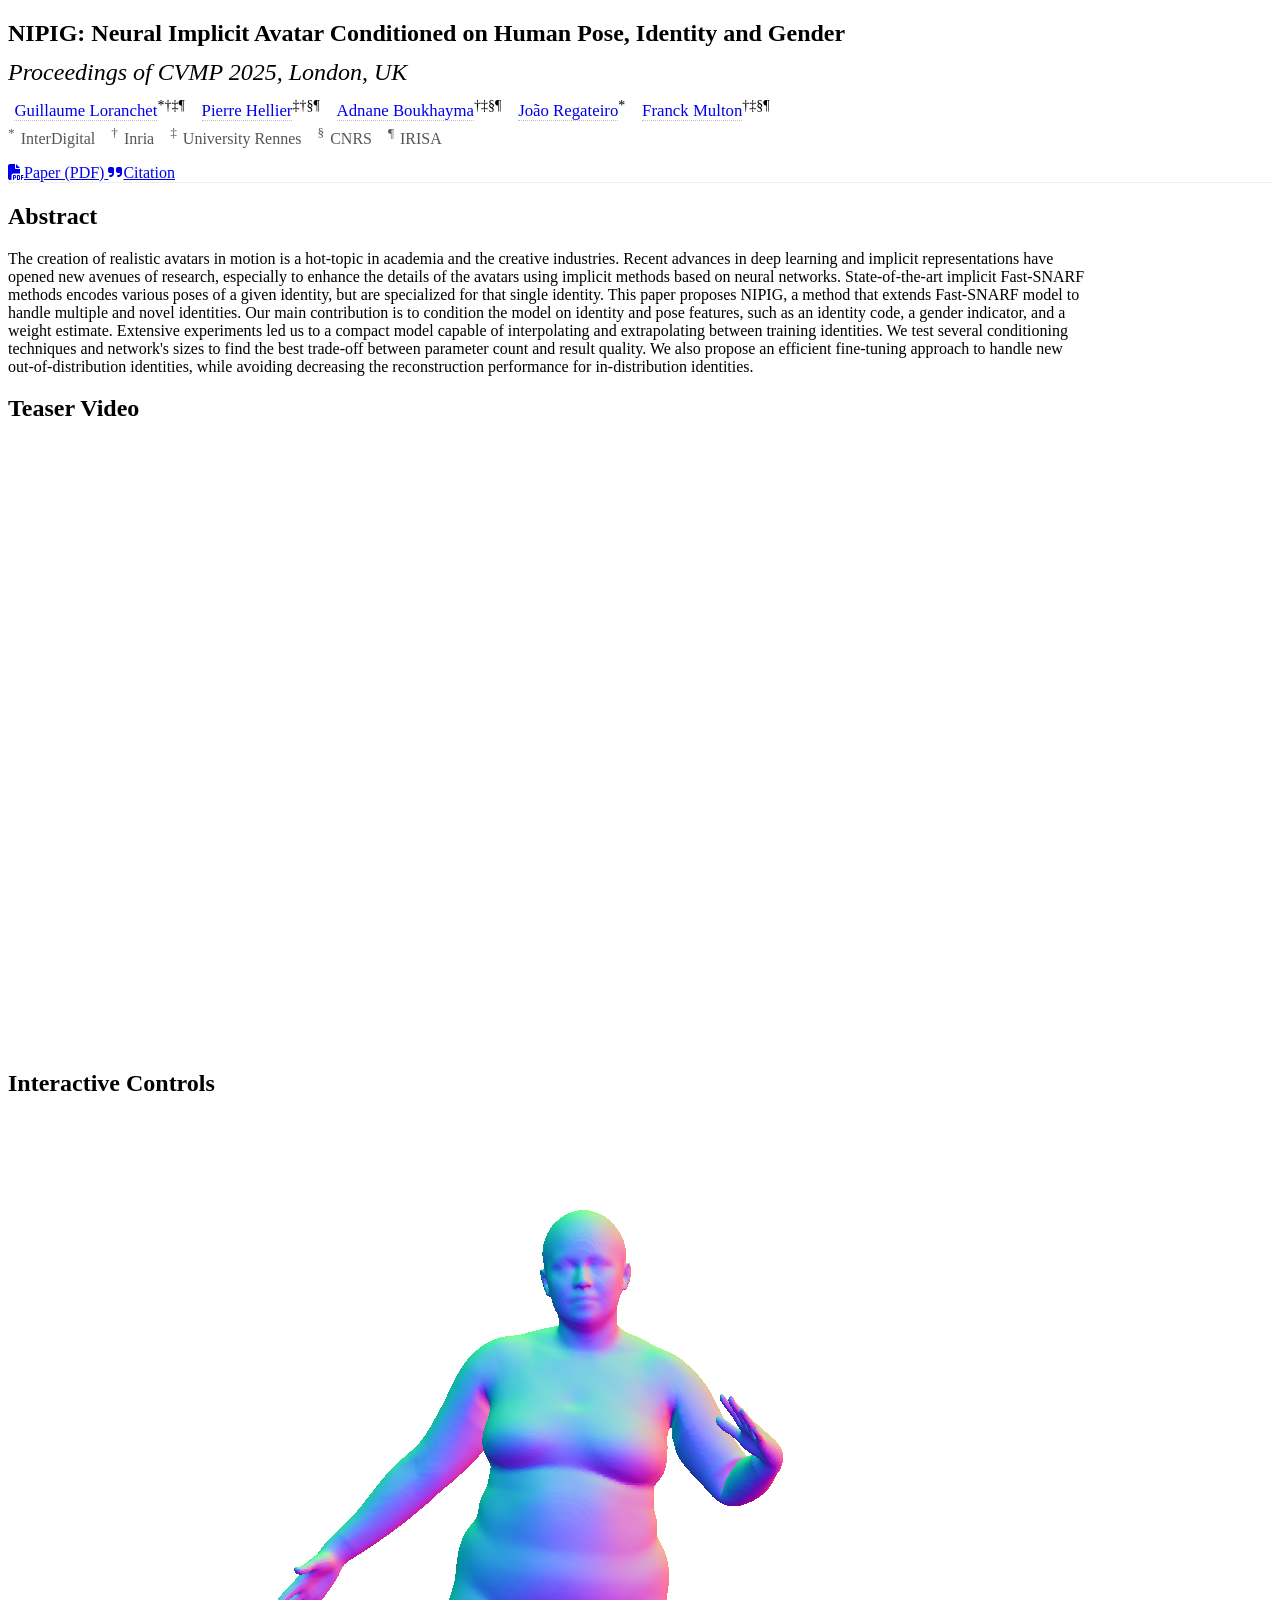
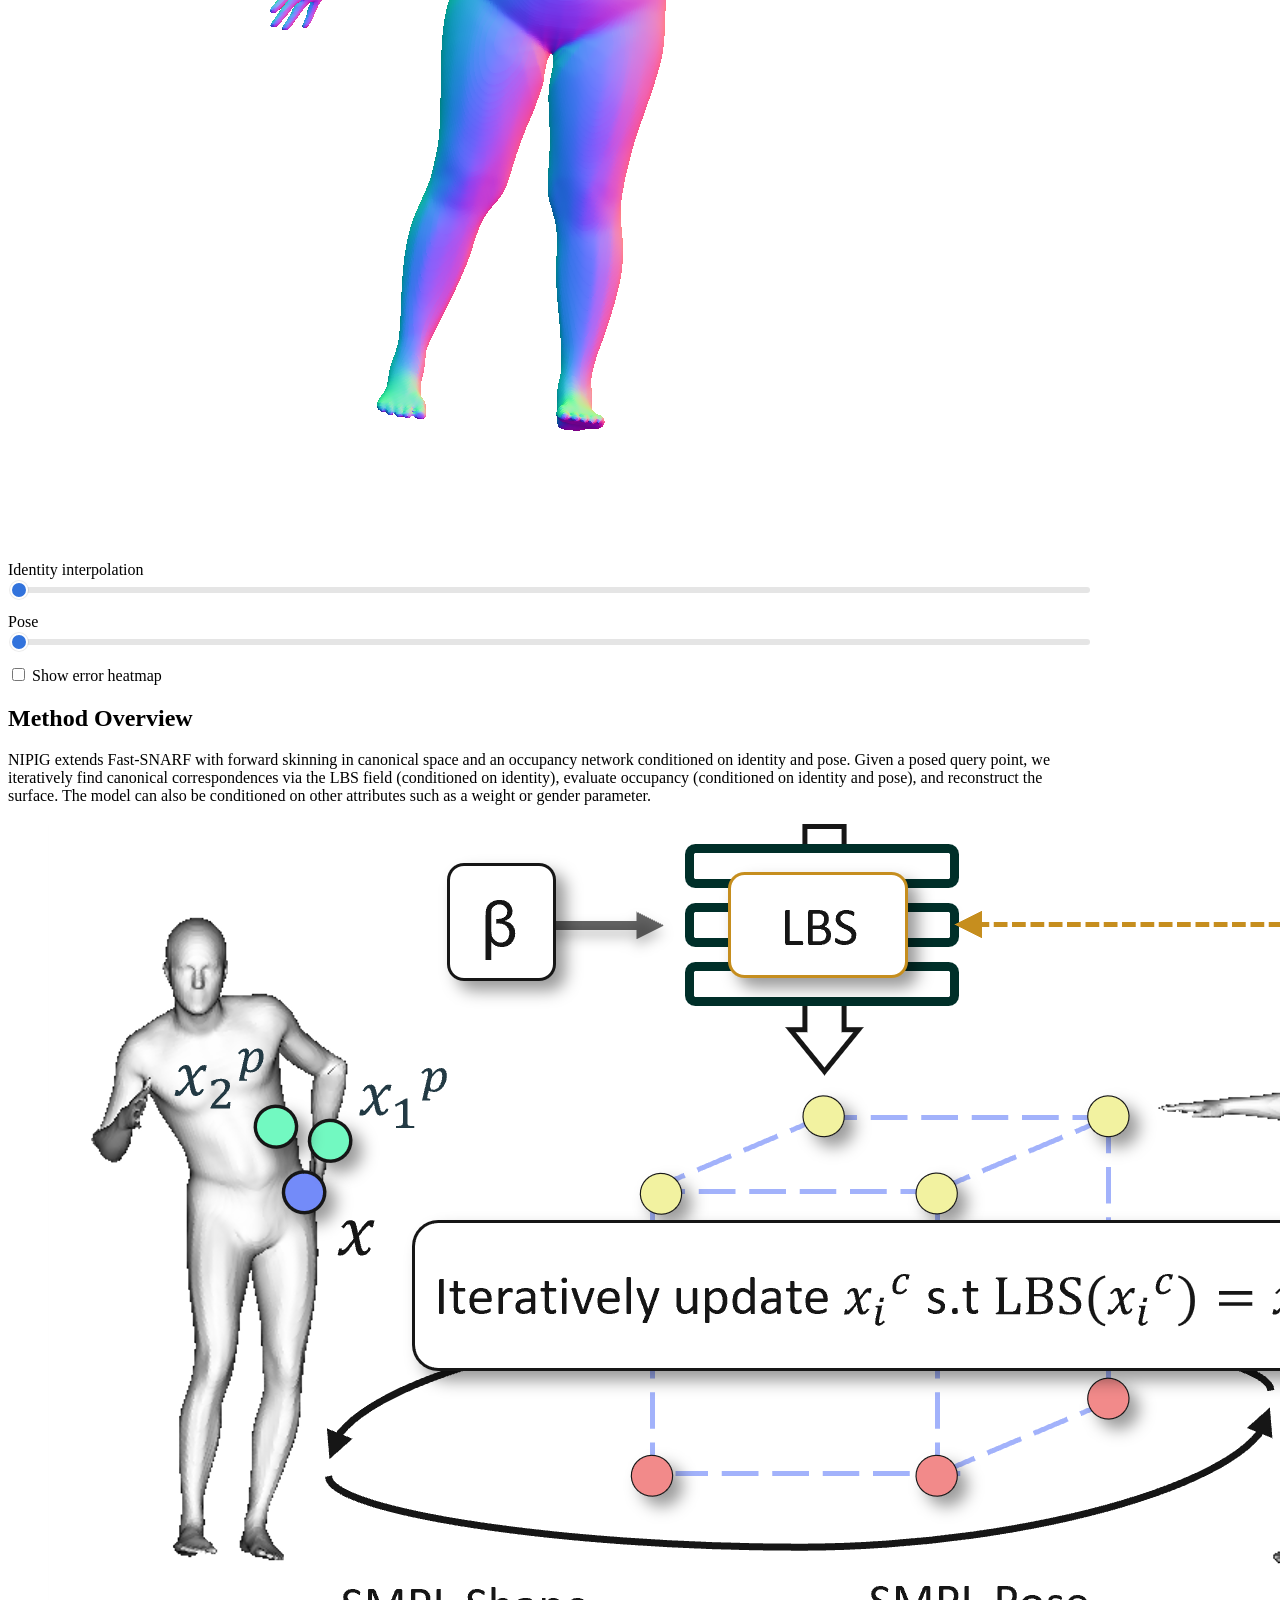
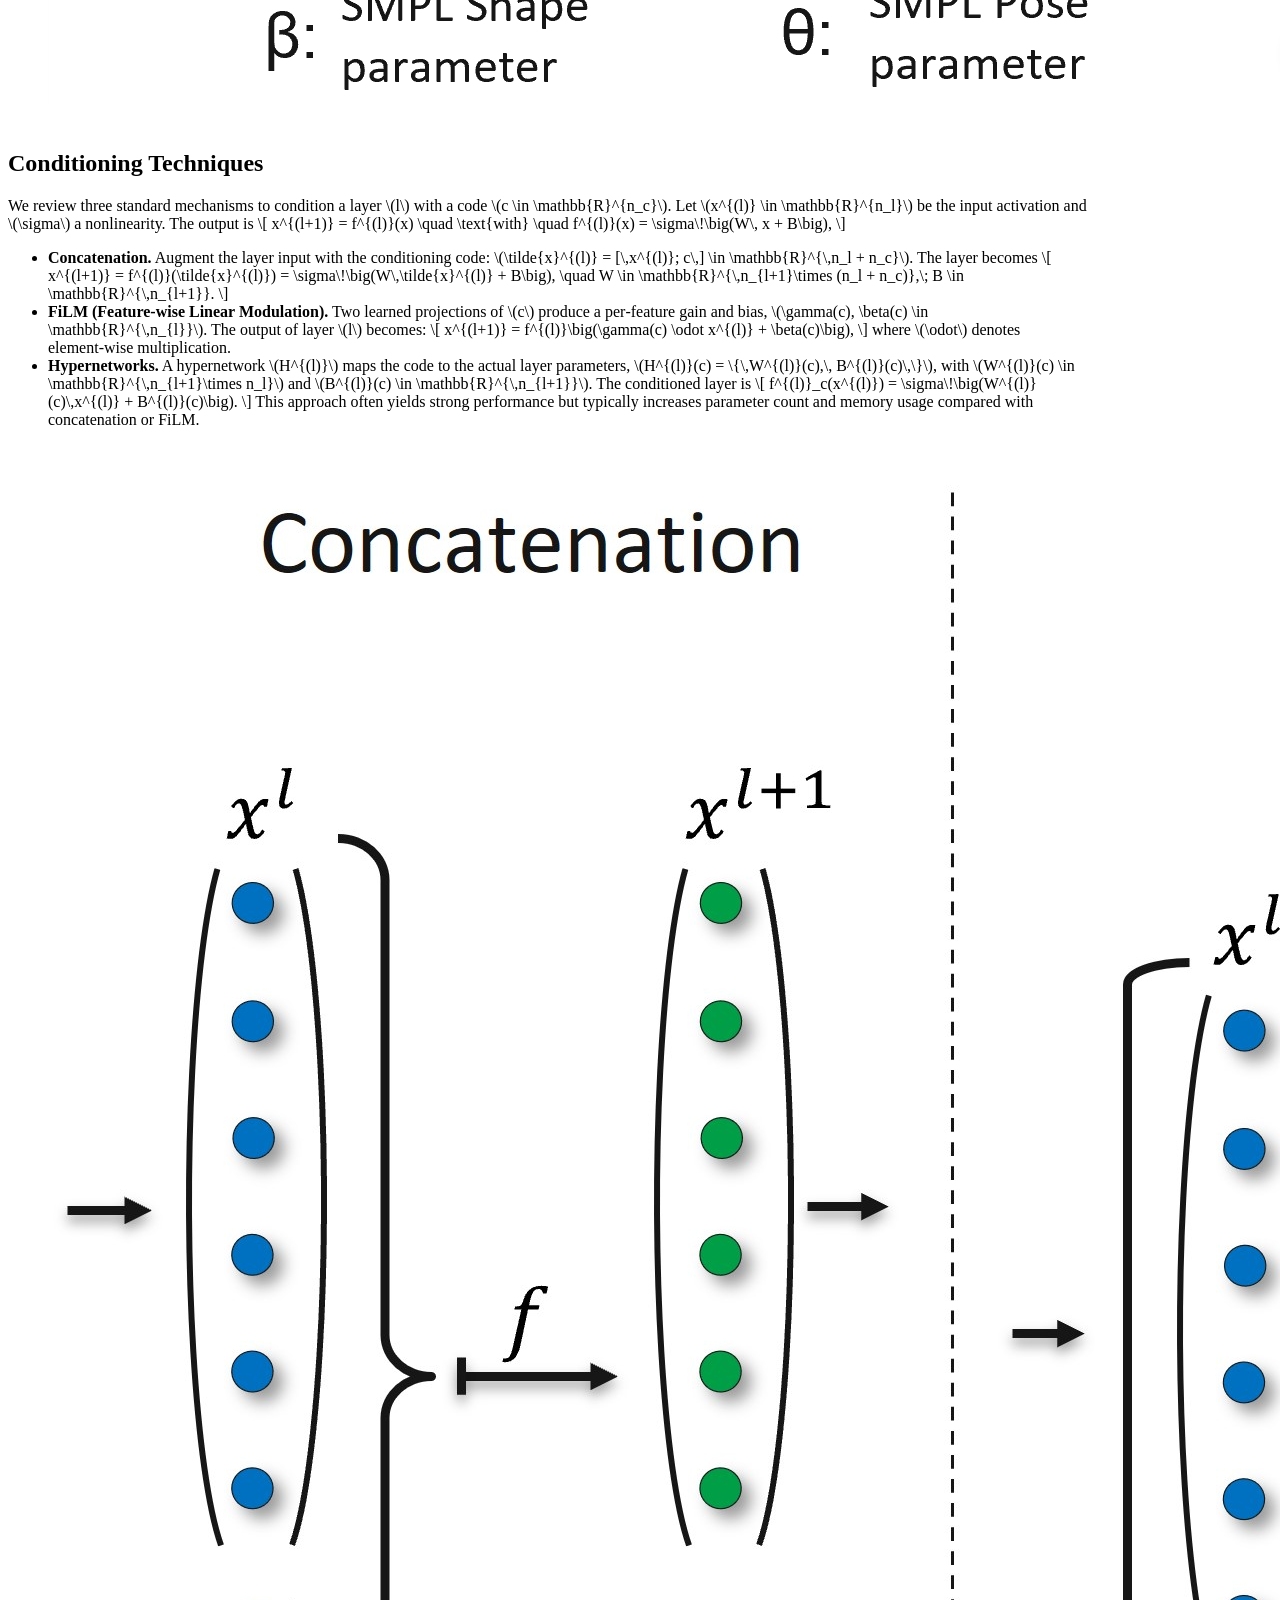
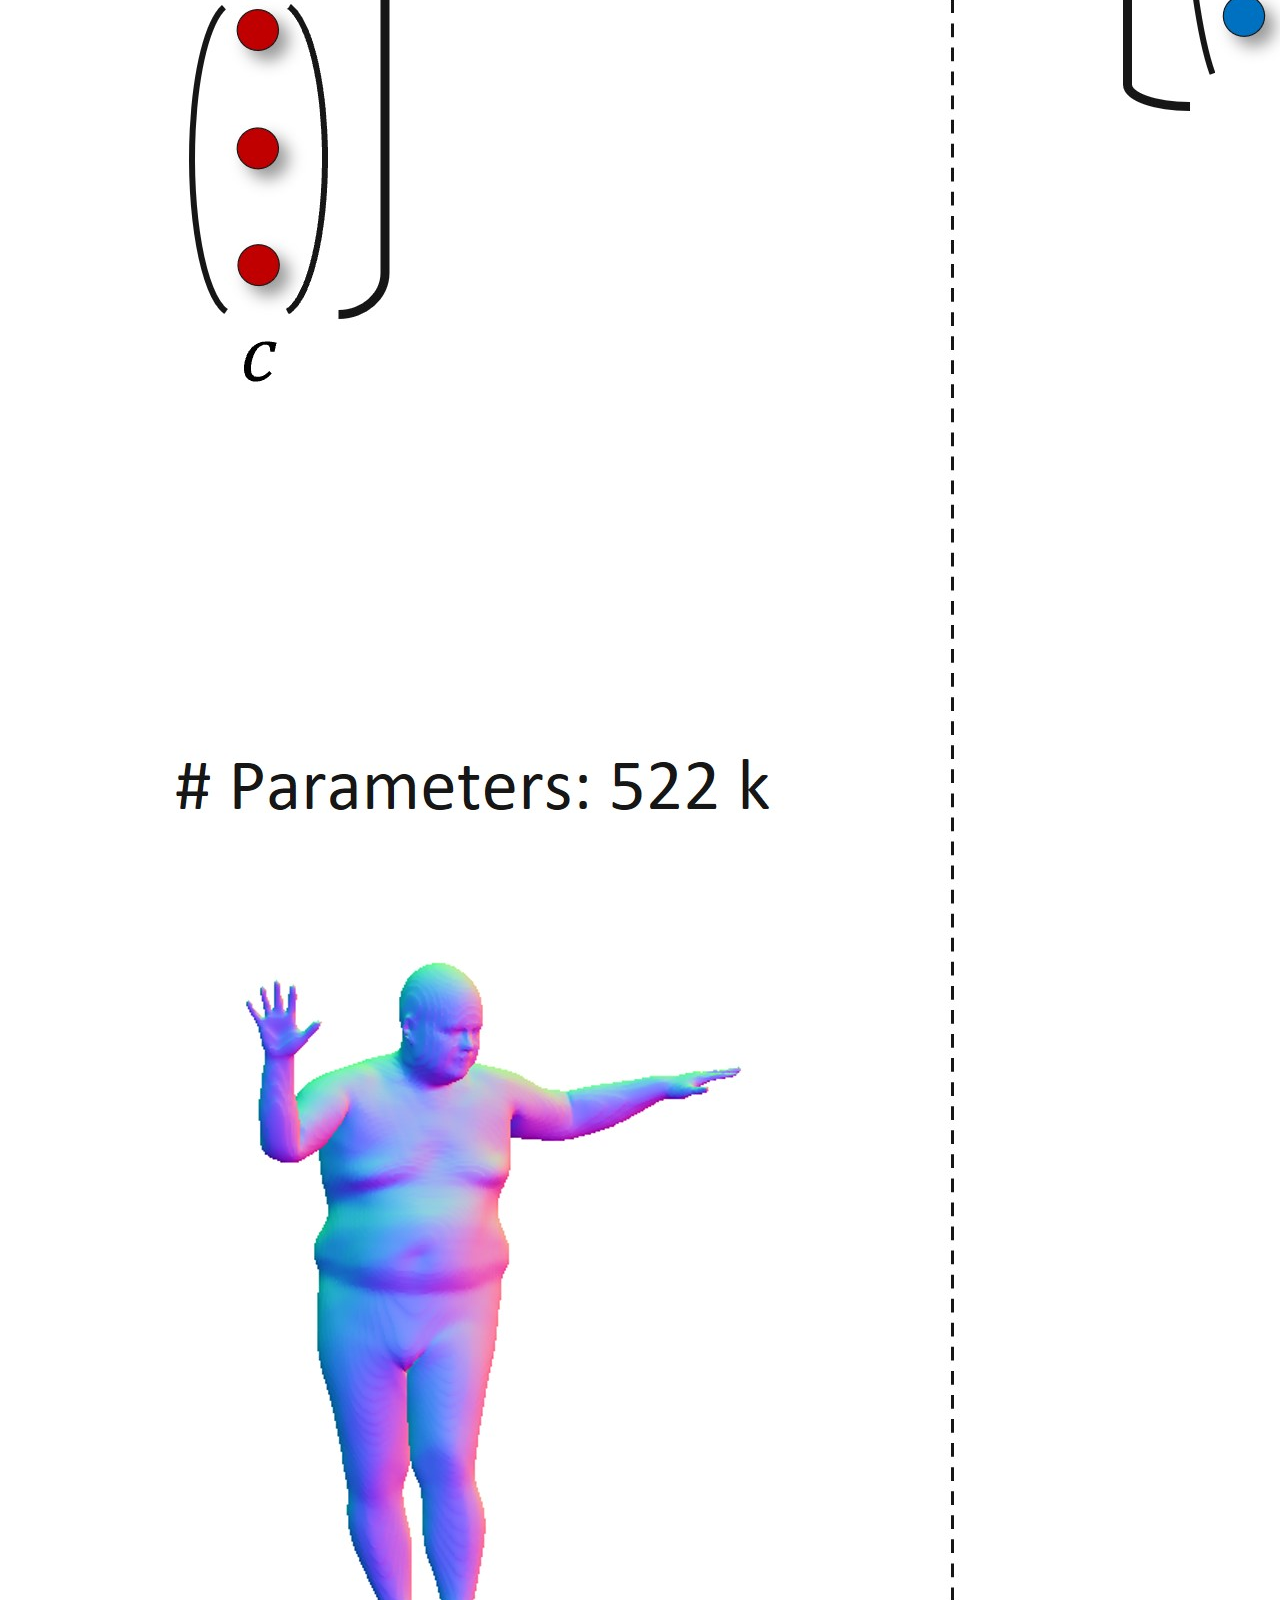
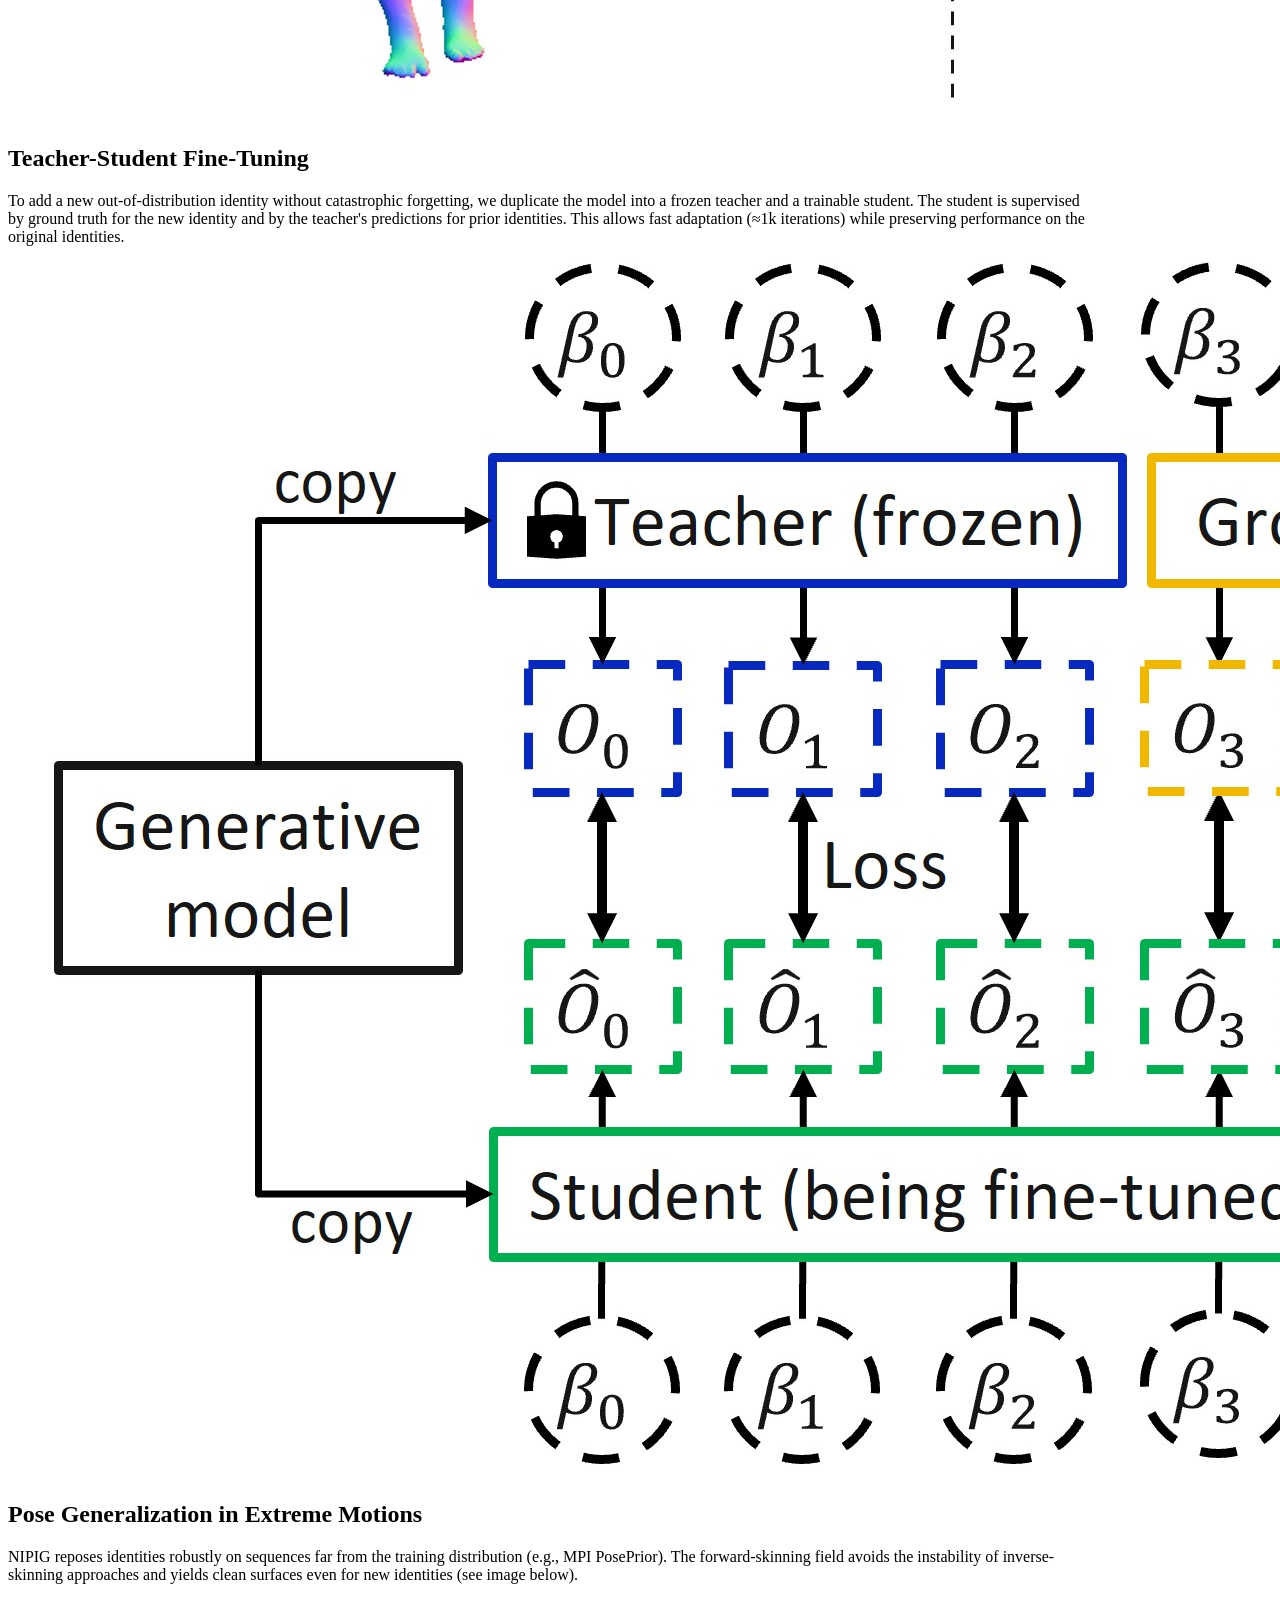
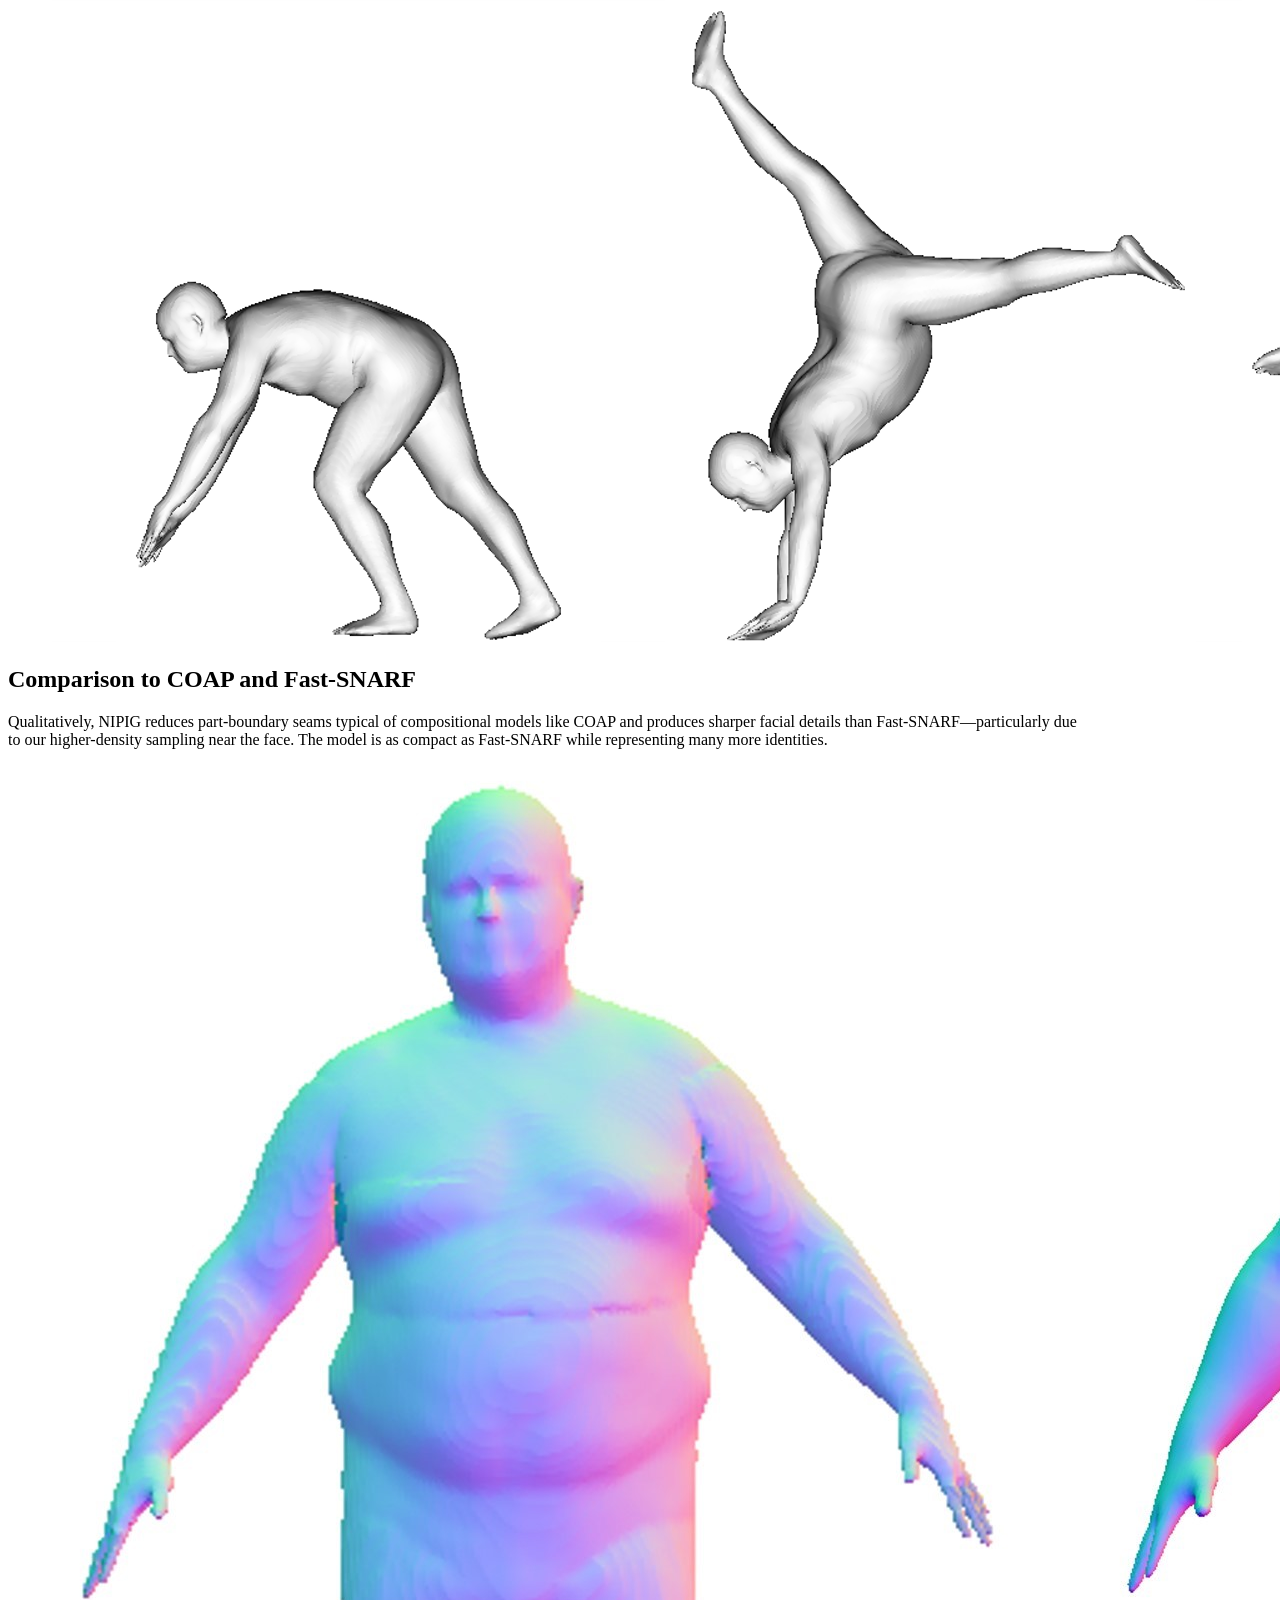
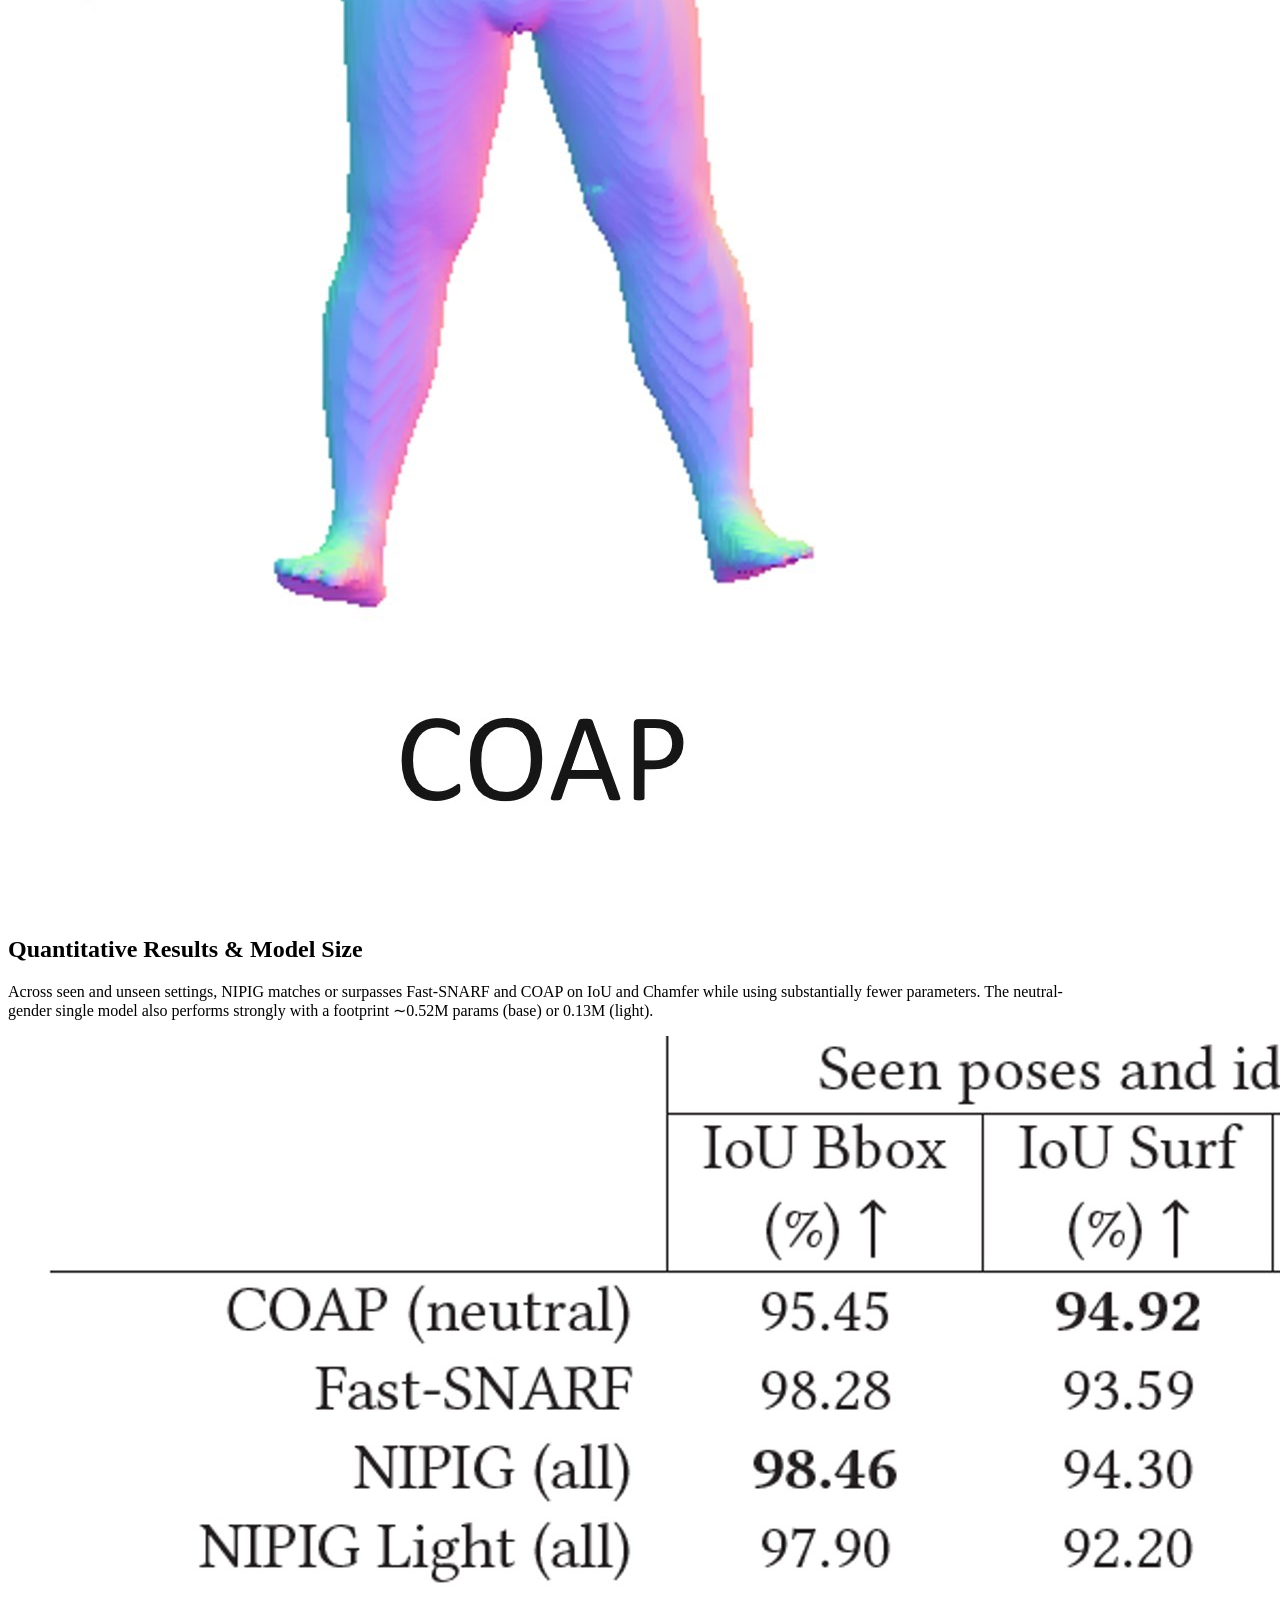
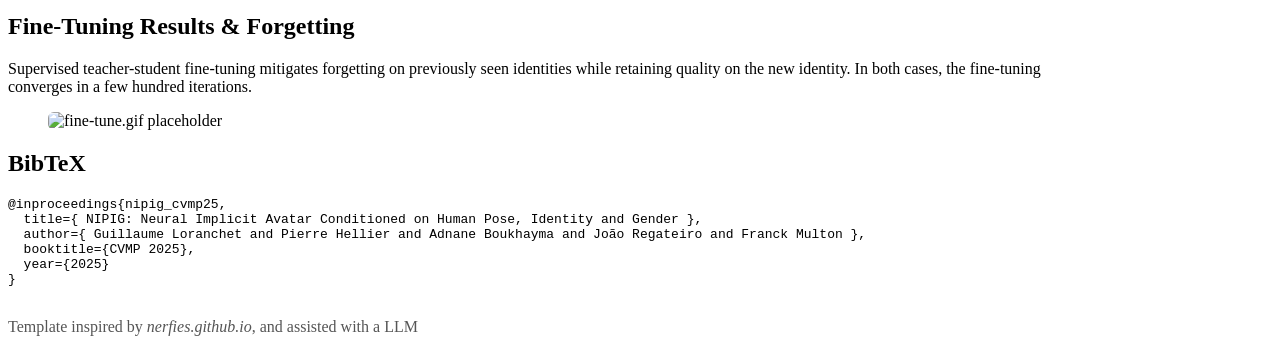
==== commit 0cfd01eb: "conditioning" ====
--- a/index.html
+++ b/index.html
@@ -10,6 +10,12 @@
   <link rel="stylesheet" href="https://cdn.jsdelivr.net/npm/bulma@0.9.4/css/bulma.min.css">
   <link rel="stylesheet" href="assets/style.css">
   <link rel="stylesheet" href="https://cdnjs.cloudflare.com/ajax/libs/font-awesome/6.5.0/css/all.min.css">
+  <script>
+    window.MathJax = { tex: { inlineMath: [['$', '$'], ['\\(', '\\)']] } };
+  </script>
+  <script id="MathJax-script" async
+          src="https://cdn.jsdelivr.net/npm/mathjax@3/es5/tex-chtml.js"></script>
+
 </head>
 <body>
 
@@ -18,7 +24,10 @@
   <div class="hero-body">
     <div class="container">
       <h1 class="title is-2 has-text-centered">NIPIG: Neural Implicit Avatar Conditioned on Human Pose, Identity and Gender</h1>
-      
+      <!-- Conference name -->
+      <h2 class="subtitle is-4 has-text-centered" style="margin-top:-0.5rem; margin-bottom:0.75rem; font-weight:500;">
+        <em>Proceedings of CVMP&nbsp;2025, London, UK</em>
+      </h2>
 <div class="has-text-centered authors">
   <span class="author-block"><a href="https://orcid.org/0009-0002-2020-6551" target="_blank" rel="noopener">Guillaume Loranchet</a><sup>*†‡¶</sup></span>
         <span class="author-block"><a href="https://orcid.org/0000-0003-3603-2381" target="_blank" rel="noopener">Pierre Hellier</a><sup>‡†§¶</sup></span>
@@ -87,7 +96,11 @@
         <div class="column is-7">
           <div class="field">
             <label class="label">Identity interpolation</label>
-            <input id="identity-slider" class="nerfies-slider" type="range" min="0" max="8" step="1" value="0" list="identity-ticks">
+            <!-- pick one: classic | segmented | glass | outline | dark -->
+            <input id="identity-slider"
+              class="js-slider slider--segmented"
+              type="range" min="0" max="8" step="1" value="0">
+            <!-- <input id="identity-slider" class="nerfies-slider" type="range" min="0" max="8" step="1" value="0" list="identity-ticks"> -->
             <datalist id="identity-ticks">
               <option value="0" label="id0"></option>
               <option value="1" label="0.825"></option>
@@ -103,7 +116,11 @@
           </div>
           <div class="field" style="margin-top:1rem;">
             <label class="label">Pose</label>
-            <input id="pose-slider" class="nerfies-slider" type="range" min="0" max="11" step="1" value="0" list="pose-ticks">
+            <input id="pose-slider"
+            class="js-slider slider--segmented"
+            type="range" min="0" max="11" step="1" value="0">
+
+            <!-- <input id="pose-slider" class="nerfies-slider" type="range" min="0" max="11" step="1" value="0" list="pose-ticks"> -->
             <datalist id="pose-ticks">
               <option value="0" label="0"></option><option value="1" label="1"></option><option value="2" label="2"></option><option value="3" label="3"></option><option value="4" label="4"></option><option value="5" label="5"></option>
               <option value="6" label="6"></option><option value="7" label="7"></option><option value="8" label="8"></option><option value="9" label="9"></option><option value="10" label="10"></option><option value="11" label="11"></option>
@@ -140,6 +157,82 @@
   </div>
 </section>
 
+
+<!-- <section class="section" id="conditioning">
+  <div class="container">
+    <h2 class="title is-4">Conditioning techniques</h2>
+    <p class="content">Several techniques exist to condition the network. The first one, and the most straightforward, is to concatenante the conditioning parameters c and the output of layer l: x^l. The second option, FiLM, learns two linear layers that module the output of layer l. Finally, hypernetworks are commonly used to condition networks. The features matrices W and B are directly predicted from the conditioning parameters. However, although hypernetworks achieve the best quantitative results, they also double the total number of parameters used.</p>
+    <div class="columns is-multiline">
+      
+            <div class="column">
+              <figure class="image">
+                <img src="assets/img/conditioning.jpg" alt="conditioning.jpg placeholder">
+              </figure>
+            </div>
+            
+    </div>
+  </div>
+</section> -->
+
+<section class="section" id="conditioning">
+  <div class="container">
+    <h2 class="title is-4">Conditioning Techniques</h2>
+
+    <p class="content">
+      We review three standard mechanisms to condition a layer \(l\) with a code
+      \(c \in \mathbb{R}^{n_c}\). Let \(x^{(l)} \in \mathbb{R}^{n_l}\) be the input
+      activation and \(\sigma\) a nonlinearity. The output is \[ x^{(l+1)} = f^{(l)}(x) \quad \text{with} \quad
+          f^{(l)}(x) = \sigma\!\big(W\, x + B\big),
+        \]
+    </p>
+
+    <ul class="content">
+      <li>
+        <strong>Concatenation.</strong>
+        Augment the layer input with the conditioning code:
+        \(\tilde{x}^{(l)} = [\,x^{(l)}; c\,] \in \mathbb{R}^{\,n_l + n_c}\).
+        The layer becomes
+        \[
+          x^{(l+1)} = f^{(l)}(\tilde{x}^{(l)}) = \sigma\!\big(W\,\tilde{x}^{(l)} + B\big),
+          \quad W \in \mathbb{R}^{\,n_{l+1}\times (n_l + n_c)},\;
+          B \in \mathbb{R}^{\,n_{l+1}}.
+        \]
+      </li>
+
+      <li>
+        <strong>FiLM (Feature‑wise Linear Modulation).</strong>
+        Two learned projections of \(c\) produce a per‑feature gain and bias,
+        \(\gamma(c), \beta(c) \in \mathbb{R}^{\,n_{l}}\). The output of layer \(l\) becomes:
+        \[
+          x^{(l+1)} = f^{(l)}\big(\gamma(c) \odot x^{(l)} + \beta(c)\big),
+        \]
+        where \(\odot\) denotes element‑wise multiplication.
+      </li>
+
+      <li>
+        <strong>Hypernetworks.</strong>
+        A hypernetwork \(H^{(l)}\) maps the code to the actual layer parameters,
+        \(H^{(l)}(c) = \{\,W^{(l)}(c),\, B^{(l)}(c)\,\}\), with
+        \(W^{(l)}(c) \in \mathbb{R}^{\,n_{l+1}\times n_l}\) and
+        \(B^{(l)}(c) \in \mathbb{R}^{\,n_{l+1}}\).
+        The conditioned layer is
+        \[
+          f^{(l)}_c(x^{(l)}) = \sigma\!\big(W^{(l)}(c)\,x^{(l)} + B^{(l)}(c)\big).
+        \]
+        This approach often yields strong performance but typically increases
+        parameter count and memory usage compared with concatenation or FiLM.
+      </li>
+    </ul>
+
+    <div class="columns is-multiline">
+      <div class="column">
+        <figure class="image">
+          <img src="assets/img/conditioning.jpg" alt="conditioning.jpg placeholder">
+        </figure>
+      </div>
+    </div>
+  </div>
+</section>
 
 <section class="section" id="finetune">
   <div class="container">
@@ -261,6 +354,24 @@
 </footer>
 
 <script>
+(function () {
+  function setVars(el) {
+    const min  = +el.min || 0;
+    const max  = +el.max || 100;
+    const val  = +el.value;
+    const pct  = ((val - min) * 100) / (max - min);
+    const steps = (max - min) || 1;
+    el.style.setProperty('--val', pct);
+    el.style.setProperty('--steps', steps);
+  }
+  document.querySelectorAll('.js-slider').forEach(el => {
+    setVars(el);
+    el.addEventListener('input', () => setVars(el));
+  });
+})();
+</script>
+
+<script>
 // Identity/Pose Selection
 const identityLevels = ['id0', 'id0825', 'id075', 'id0625', 'id050', 'id0325', 'id025', 'id0125', 'id1'];
 const identityPretty = ['id0', '0.825', '0.75', '0.625', '0.50', '0.325', '0.25', '0.125', 'id1'];
--- a/assets/style.css
+++ b/assets/style.css
@@ -56,3 +56,190 @@
 
 /* Remove any grid/storyboard remnants (not used) */
 .grid, .grid-thumb, .video-scene-card {{ display: none; }}
+
+/* =========================
+   Base range reset + vars
+   ========================= */
+.js-slider {
+  --c-fill: #3273dc;      /* accent (left-of-thumb) */
+  --c-track: #e5e5e5;     /* unfilled track */
+  --c-thumb: #3273dc;     /* thumb color */
+  --c-thumb-border: #fff; /* thumb border */
+  --h: 4px;               /* track height */
+  --r: 2px;               /* track radius */
+  --thumb: 16px;          /* thumb size */
+  --val: 0;               /* % filled, set by JS */
+  --steps: 5;             /* segments (JS sets to max-min) */
+
+  -webkit-appearance: none;
+  appearance: none;
+  width: 100%;
+  background: transparent;
+  outline: none;
+}
+
+/* WebKit track + fill via gradient */
+.js-slider::-webkit-slider-runnable-track {
+  height: var(--h);
+  border-radius: var(--r);
+  background:
+    linear-gradient(to right,
+      var(--c-fill) 0%,
+      var(--c-fill) calc(var(--val)*1%),
+      var(--c-track) calc(var(--val)*1%),
+      var(--c-track) 100%);
+}
+
+/* Firefox track (unfilled) + progress (filled) */
+.js-slider::-moz-range-track {
+  height: var(--h);
+  border-radius: var(--r);
+  background: var(--c-track);
+}
+.js-slider::-moz-range-progress {
+  height: var(--h);
+  border-radius: var(--r);
+  background: var(--c-fill);
+}
+
+/* Thumb (WebKit) */
+.js-slider::-webkit-slider-thumb {
+  -webkit-appearance: none;
+  width: var(--thumb);
+  height: var(--thumb);
+  border-radius: 50%;
+  background: var(--c-thumb);
+  border: 2px solid var(--c-thumb-border);
+  box-shadow: 0 0 0 1px rgba(0,0,0,.08);
+  margin-top: calc((var(--h) - var(--thumb)) / 2);
+  cursor: pointer;
+}
+
+/* Thumb (Firefox) */
+.js-slider::-moz-range-thumb {
+  width: var(--thumb);
+  height: var(--thumb);
+  border-radius: 50%;
+  background: var(--c-thumb);
+  border: 2px solid var(--c-thumb-border);
+  box-shadow: 0 0 0 1px rgba(0,0,0,.08);
+  cursor: pointer;
+}
+
+/* Focus ring */
+.js-slider:focus-visible::-webkit-slider-thumb { box-shadow: 0 0 0 4px rgba(50,115,220,.2); }
+.js-slider:focus-visible::-moz-range-thumb     { box-shadow: 0 0 0 4px rgba(50,115,220,.2); }
+
+/* =========================
+   OPTION A: Classic (Nerfies+progress)
+   ========================= */
+.slider--classic { /* uses base variables */ }
+
+/* =========================
+   OPTION B: Segmented (discrete detents)
+   ========================= */
+.slider--segmented {
+  --h: 6px;
+  --r: 999px;
+}
+/* draw ticks on the track using repeating gradient; JS sets --steps */
+.slider--segmented::-webkit-slider-runnable-track {
+  background:
+    linear-gradient(to right,
+      var(--c-fill) 0%,
+      var(--c-fill) calc(var(--val)*1%),
+      var(--c-track) calc(var(--val)*1%),
+      var(--c-track) 100%),
+    repeating-linear-gradient(to right,
+      transparent 0,
+      transparent calc(100% / var(--steps)),
+      rgba(0,0,0,.10) calc(100% / var(--steps) + 1px),
+      transparent calc(100% / var(--steps) + 1px));
+}
+.slider--segmented::-moz-range-track {
+  background:
+    linear-gradient(var(--c-track), var(--c-track)),
+    repeating-linear-gradient(to right,
+      transparent 0,
+      transparent calc(100% / var(--steps)),
+      rgba(0,0,0,.10) calc(100% / var(--steps) + 1px),
+      transparent calc(100% / var(--steps) + 1px));
+  background-size: 100% 100%, 100% 100%;
+  background-repeat: no-repeat;
+}
+.slider--segmented::-moz-range-progress {
+  background:
+    linear-gradient(var(--c-fill), var(--c-fill)),
+    repeating-linear-gradient(to right,
+      transparent 0,
+      transparent calc(100% / var(--steps)),
+      rgba(0,0,0,.10) calc(100% / var(--steps) + 1px),
+      transparent calc(100% / var(--steps) + 1px));
+  background-size: 100% 100%, 100% 100%;
+}
+
+/* slightly larger thumb */
+.slider--segmented { --thumb: 18px; }
+
+/* =========================
+   OPTION C: Glass/Glow
+   ========================= */
+.slider--glass {
+  --h: 8px;
+  --r: 999px;
+  --c-track: rgba(255,255,255,.45);
+  --c-fill: rgba(50,115,220,.8);
+}
+.slider--glass::-webkit-slider-runnable-track {
+  backdrop-filter: blur(6px);
+  background:
+    linear-gradient(to right,
+      var(--c-fill) 0%,
+      var(--c-fill) calc(var(--val)*1%),
+      rgba(255,255,255,.25) calc(var(--val)*1%),
+      rgba(255,255,255,.25) 100%);
+  box-shadow: inset 0 0 0 1px rgba(255,255,255,.35), 0 6px 16px rgba(0,0,0,.08);
+}
+.slider--glass::-moz-range-track {
+  background: rgba(255,255,255,.25);
+  box-shadow: inset 0 0 0 1px rgba(255,255,255,.35), 0 6px 16px rgba(0,0,0,.08);
+}
+.slider--glass::-moz-range-progress {
+  background: var(--c-fill);
+}
+.slider--glass::-webkit-slider-thumb,
+.slider--glass::-moz-range-thumb {
+  --c-thumb: #fff;
+  --c-thumb-border: rgba(0,0,0,.08);
+  box-shadow: 0 4px 18px rgba(50,115,220,.35), 0 0 0 1px rgba(0,0,0,.06) inset;
+}
+
+/* =========================
+   OPTION D: Compact Outline
+   ========================= */
+.slider--outline {
+  --h: 2px;
+  --thumb: 14px;
+  --c-fill: #222;
+  --c-track: #cfcfcf;
+  --c-thumb: #fff;
+  --c-thumb-border: #222;
+}
+.slider--outline::-webkit-slider-thumb,
+.slider--outline::-moz-range-thumb {
+  border-radius: 8px; /* squircle */
+}
+.slider--outline:focus-visible::-webkit-slider-thumb,
+.slider--outline:focus-visible::-moz-range-thumb {
+  box-shadow: 0 0 0 4px rgba(34,34,34,.15);
+}
+
+/* =========================
+   OPTION E: Dark (for dark sections)
+   ========================= */
+.slider--dark {
+  --c-fill: #8ab4ff;
+  --c-track: #333a45;
+  --c-thumb: #e8f0ff;
+  --c-thumb-border: #0b1a2e;
+}
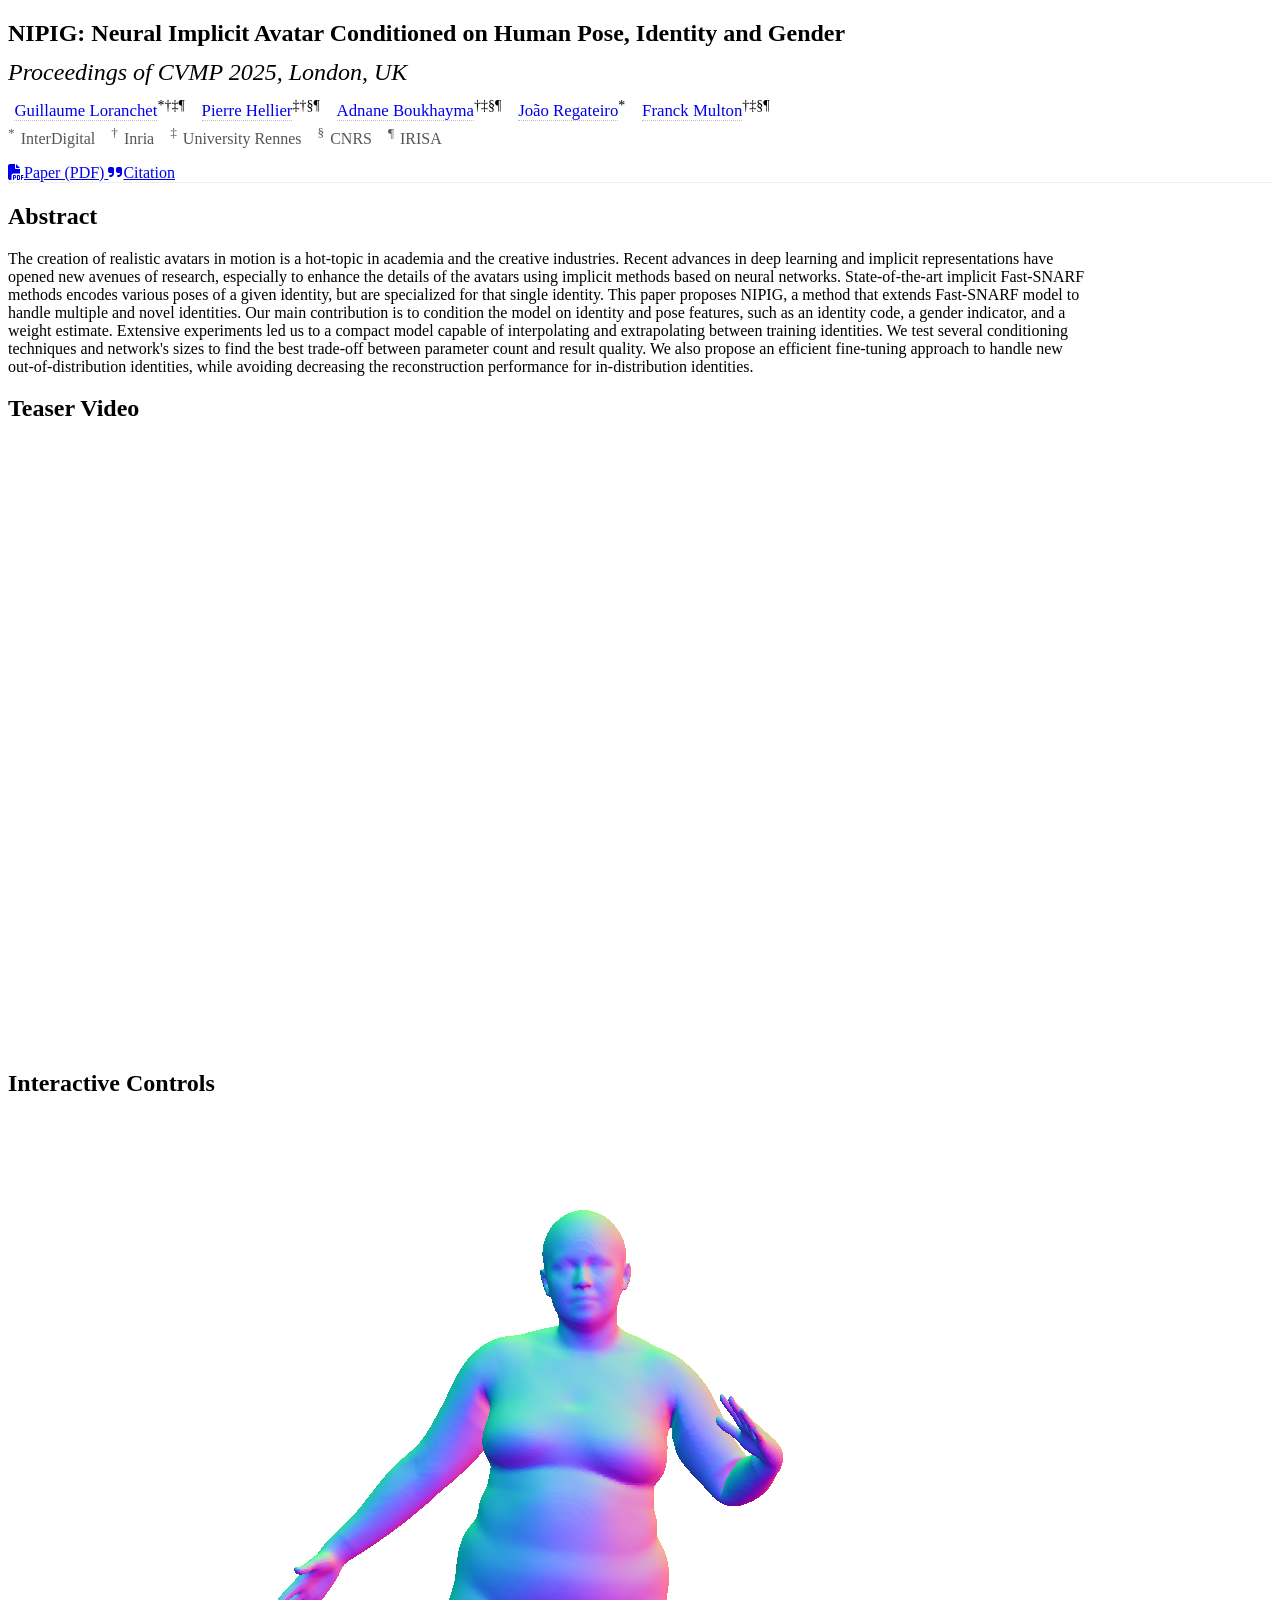
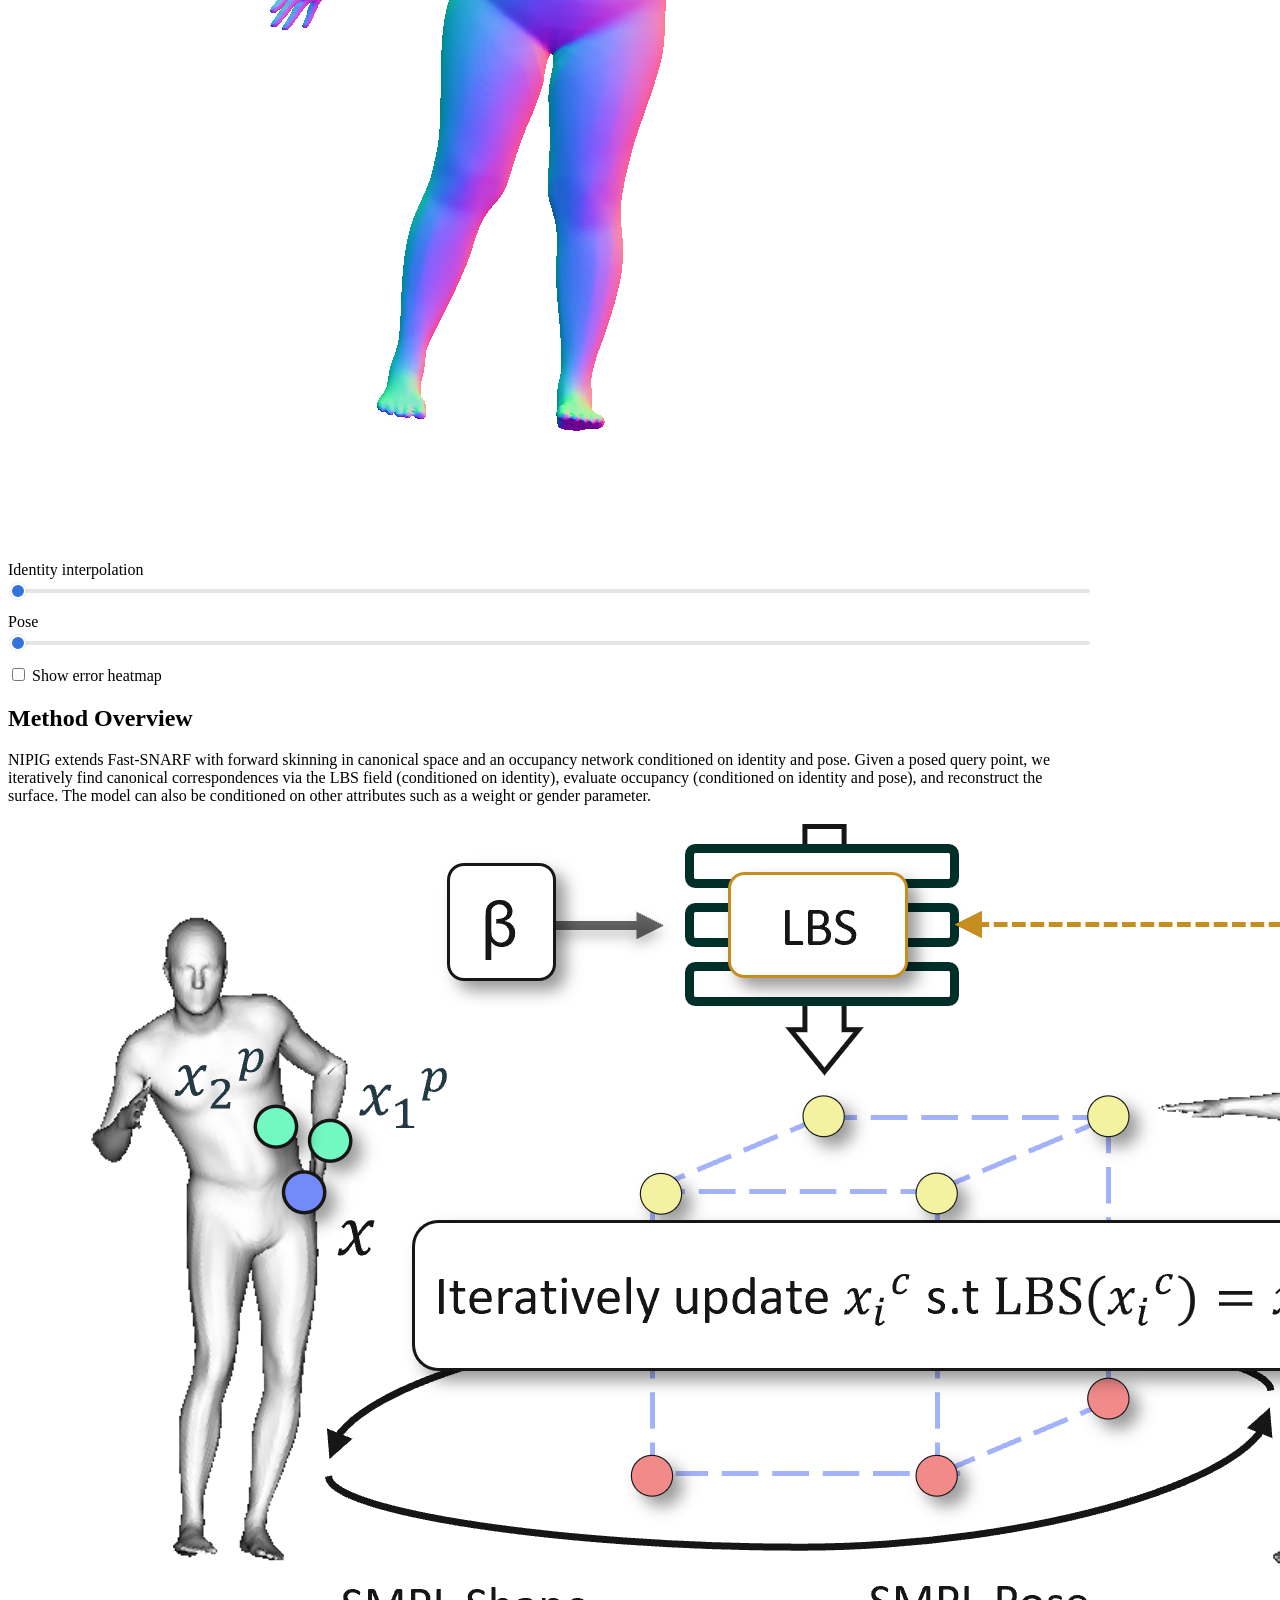
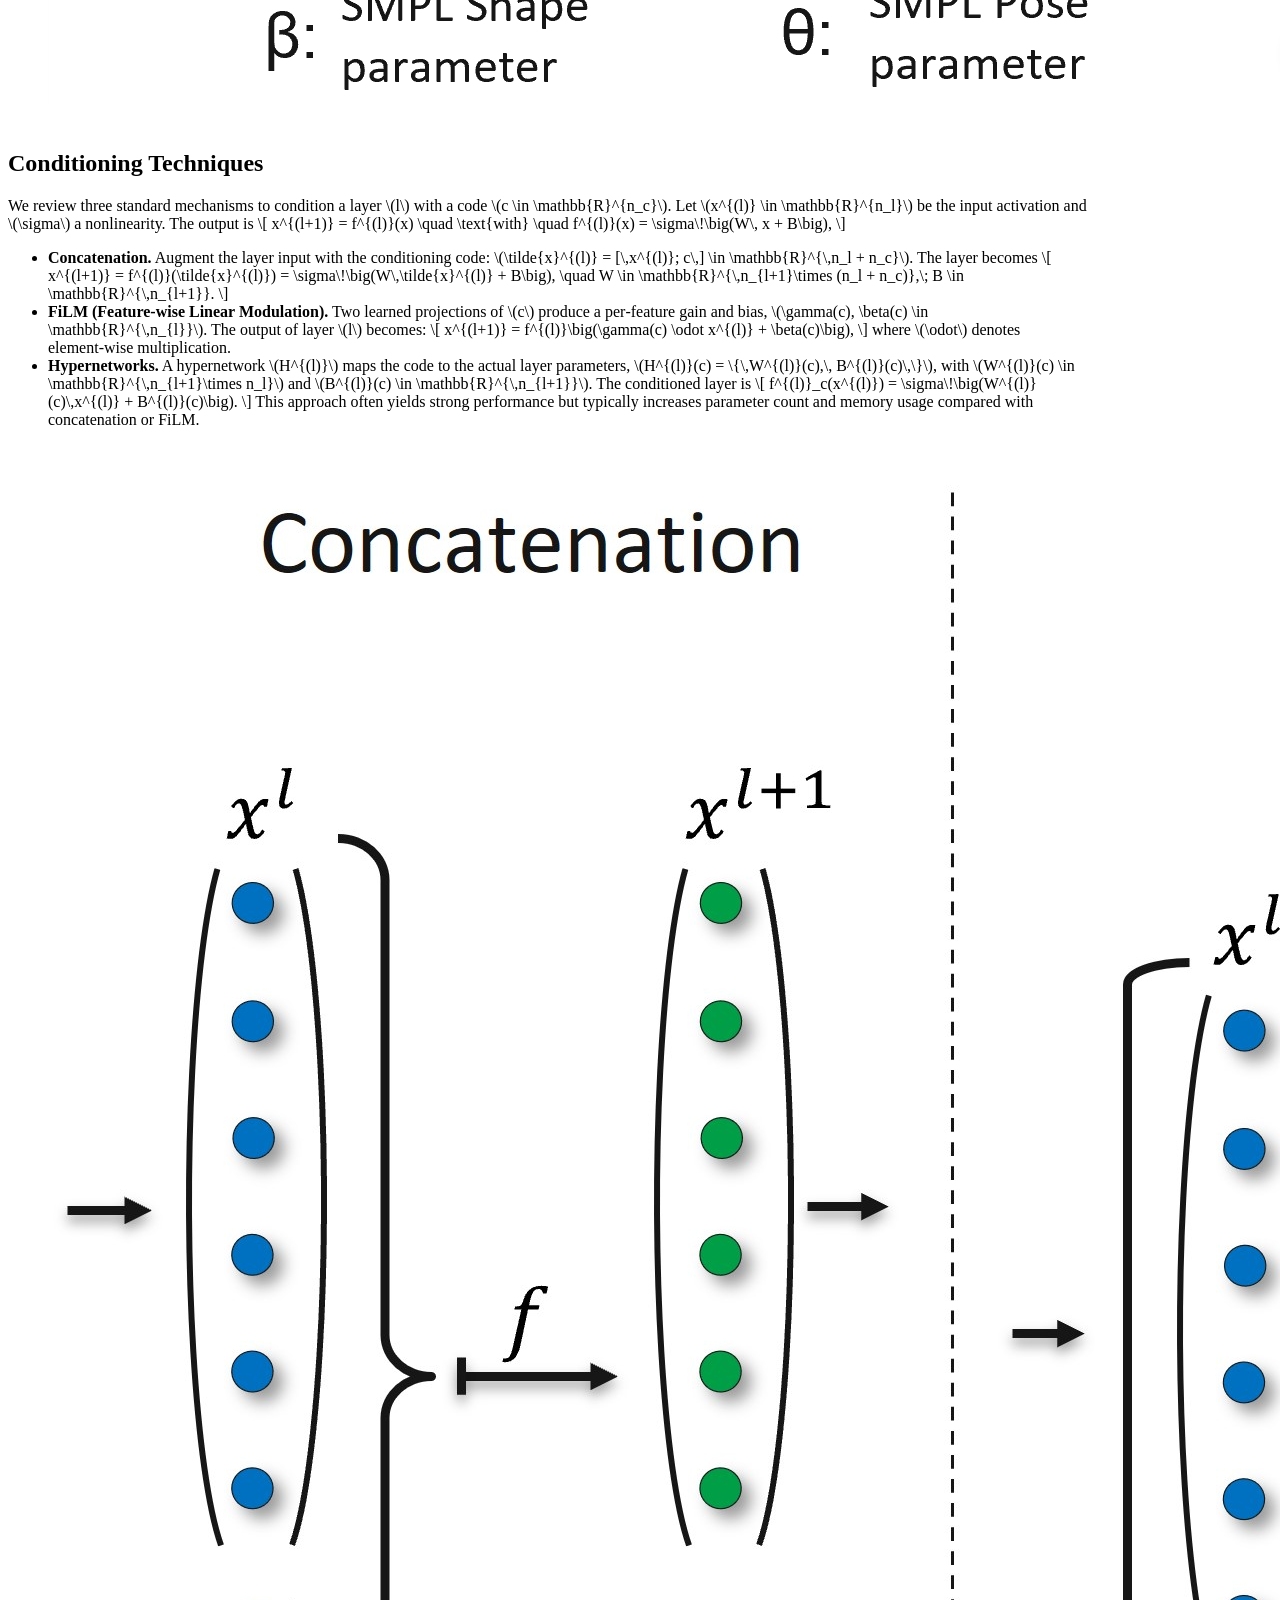
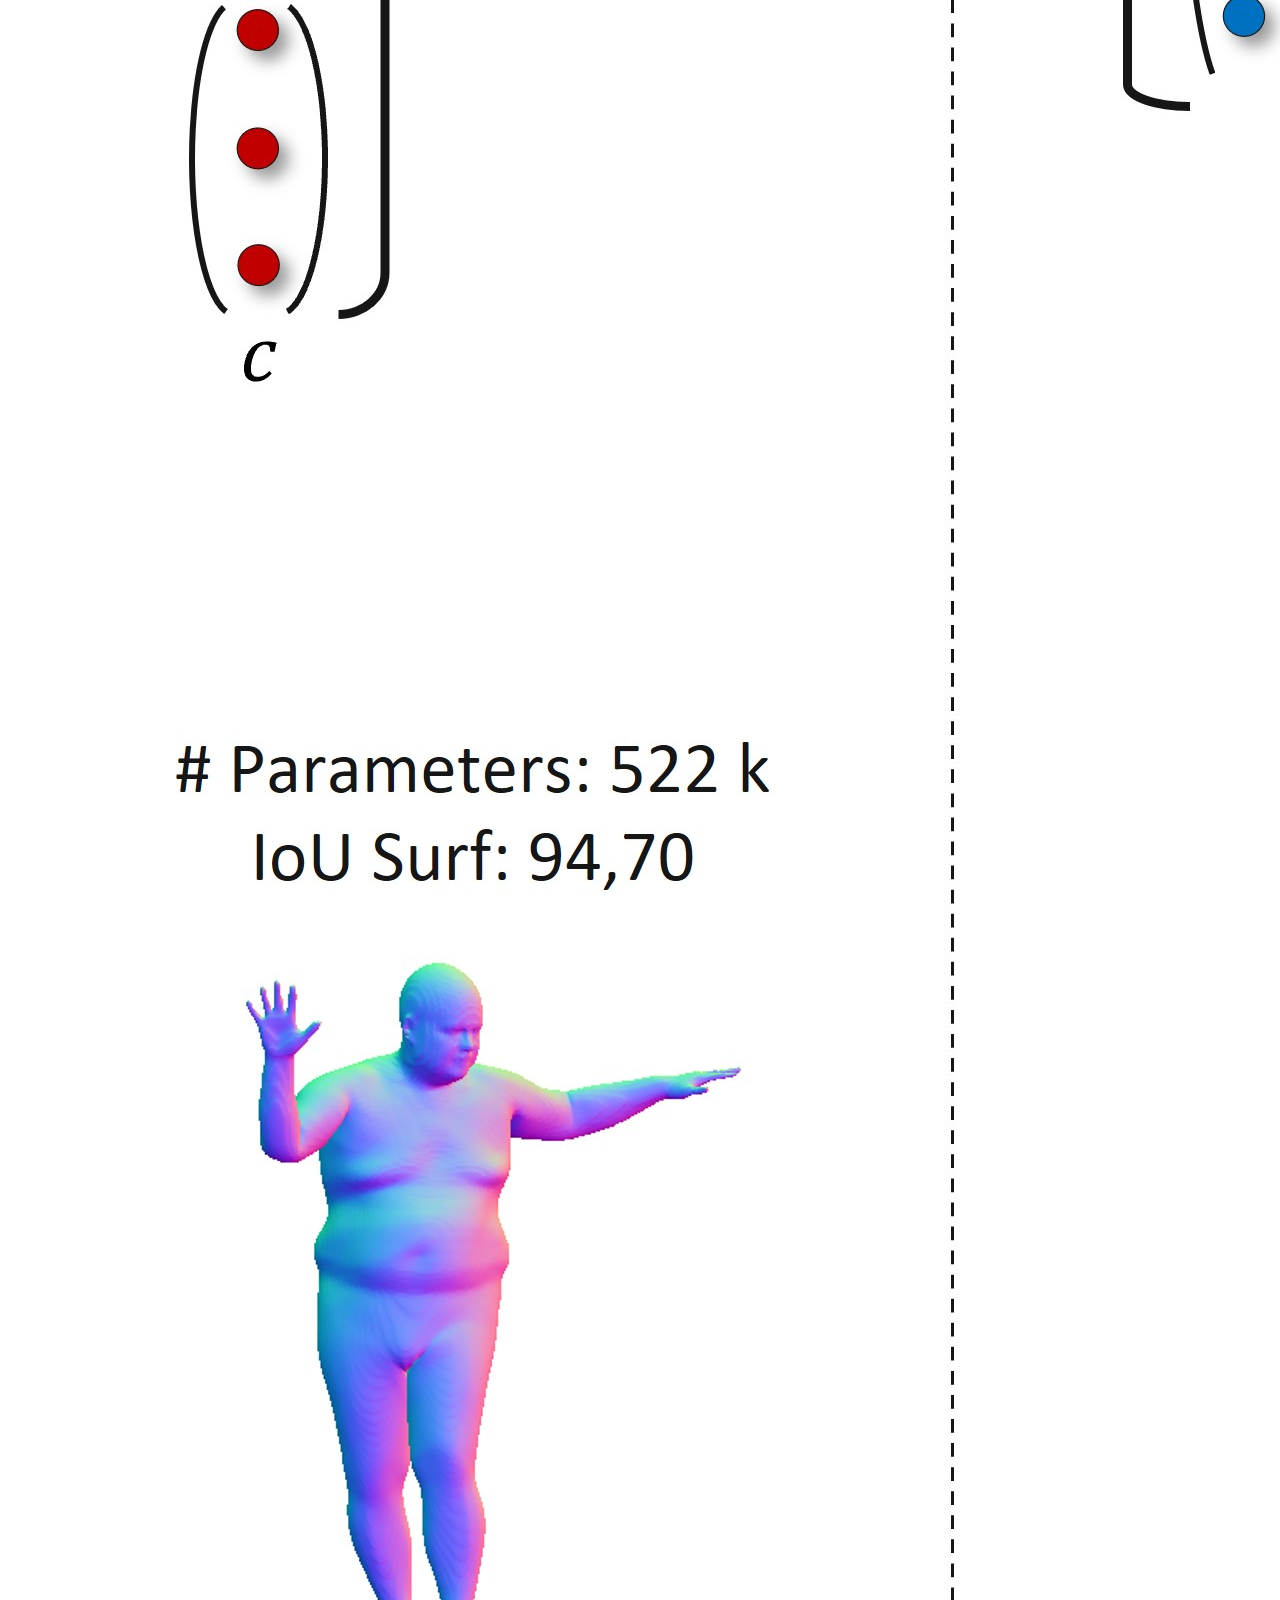
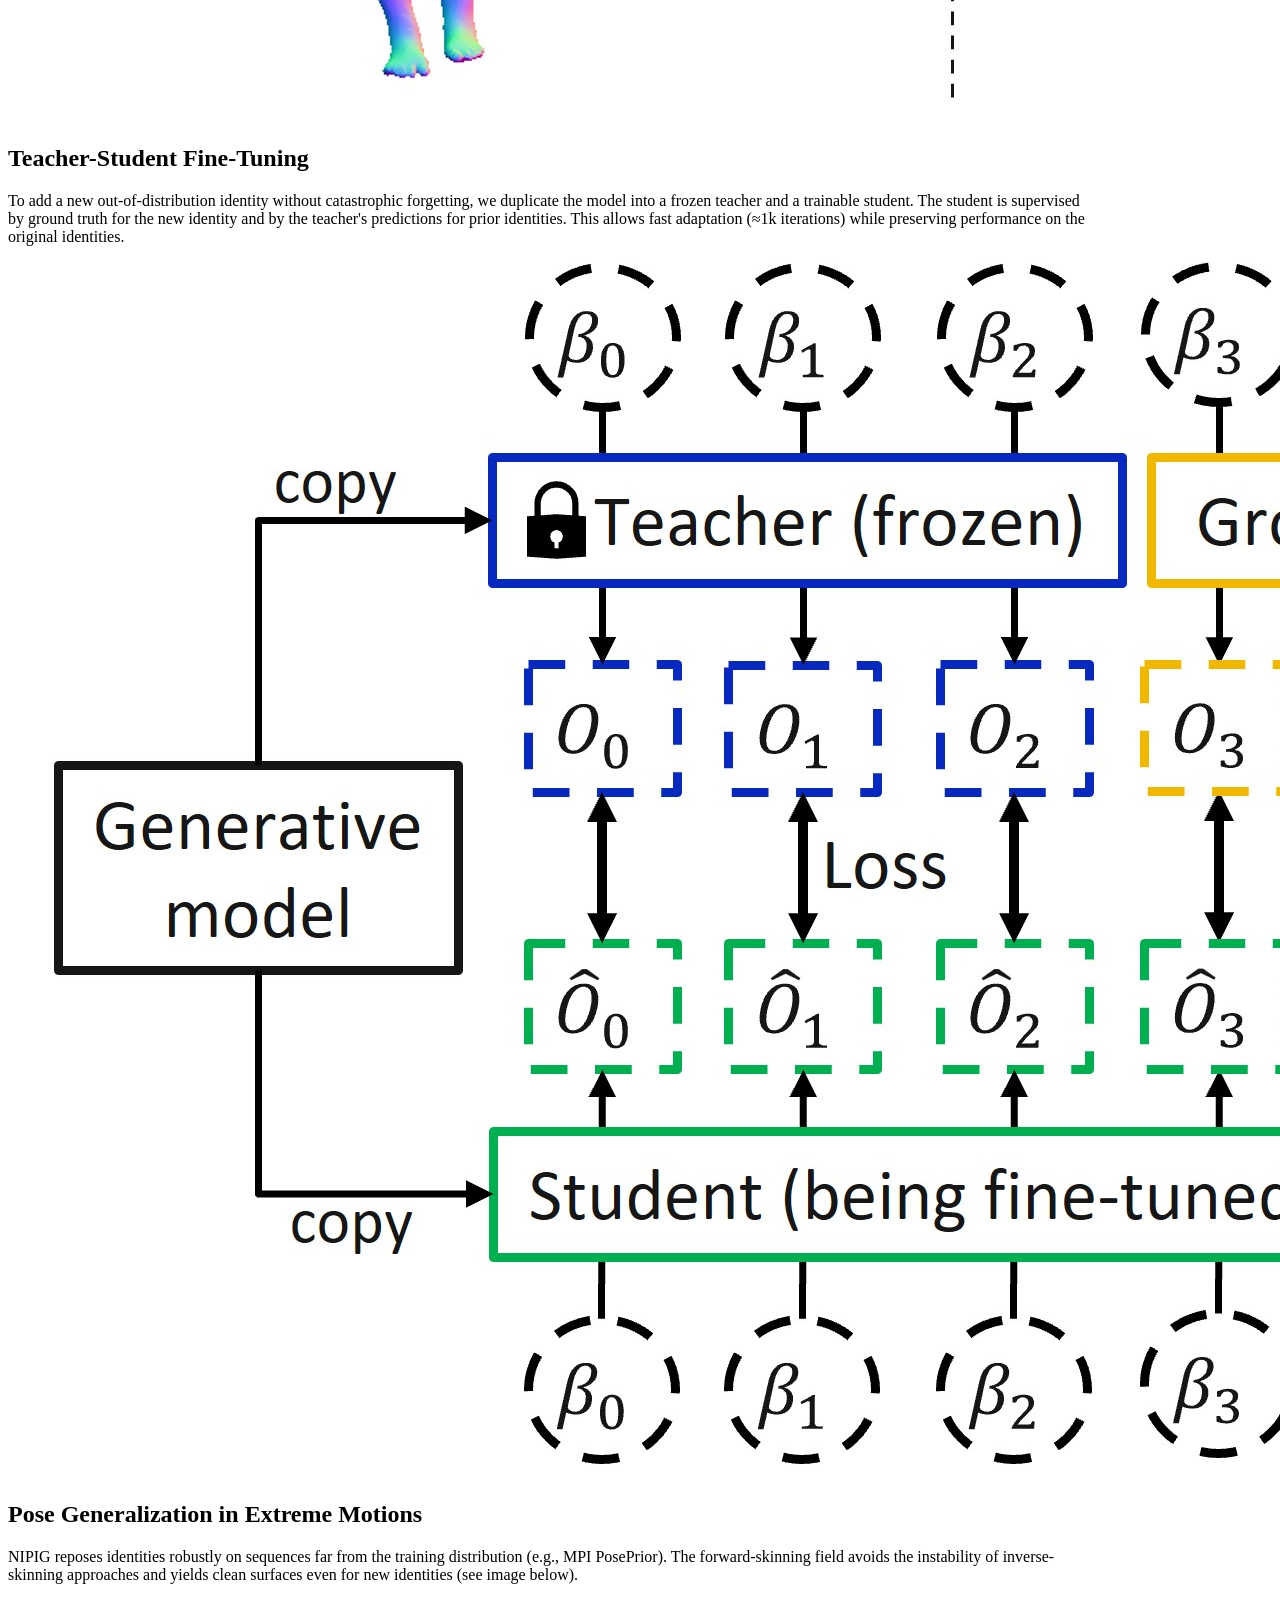
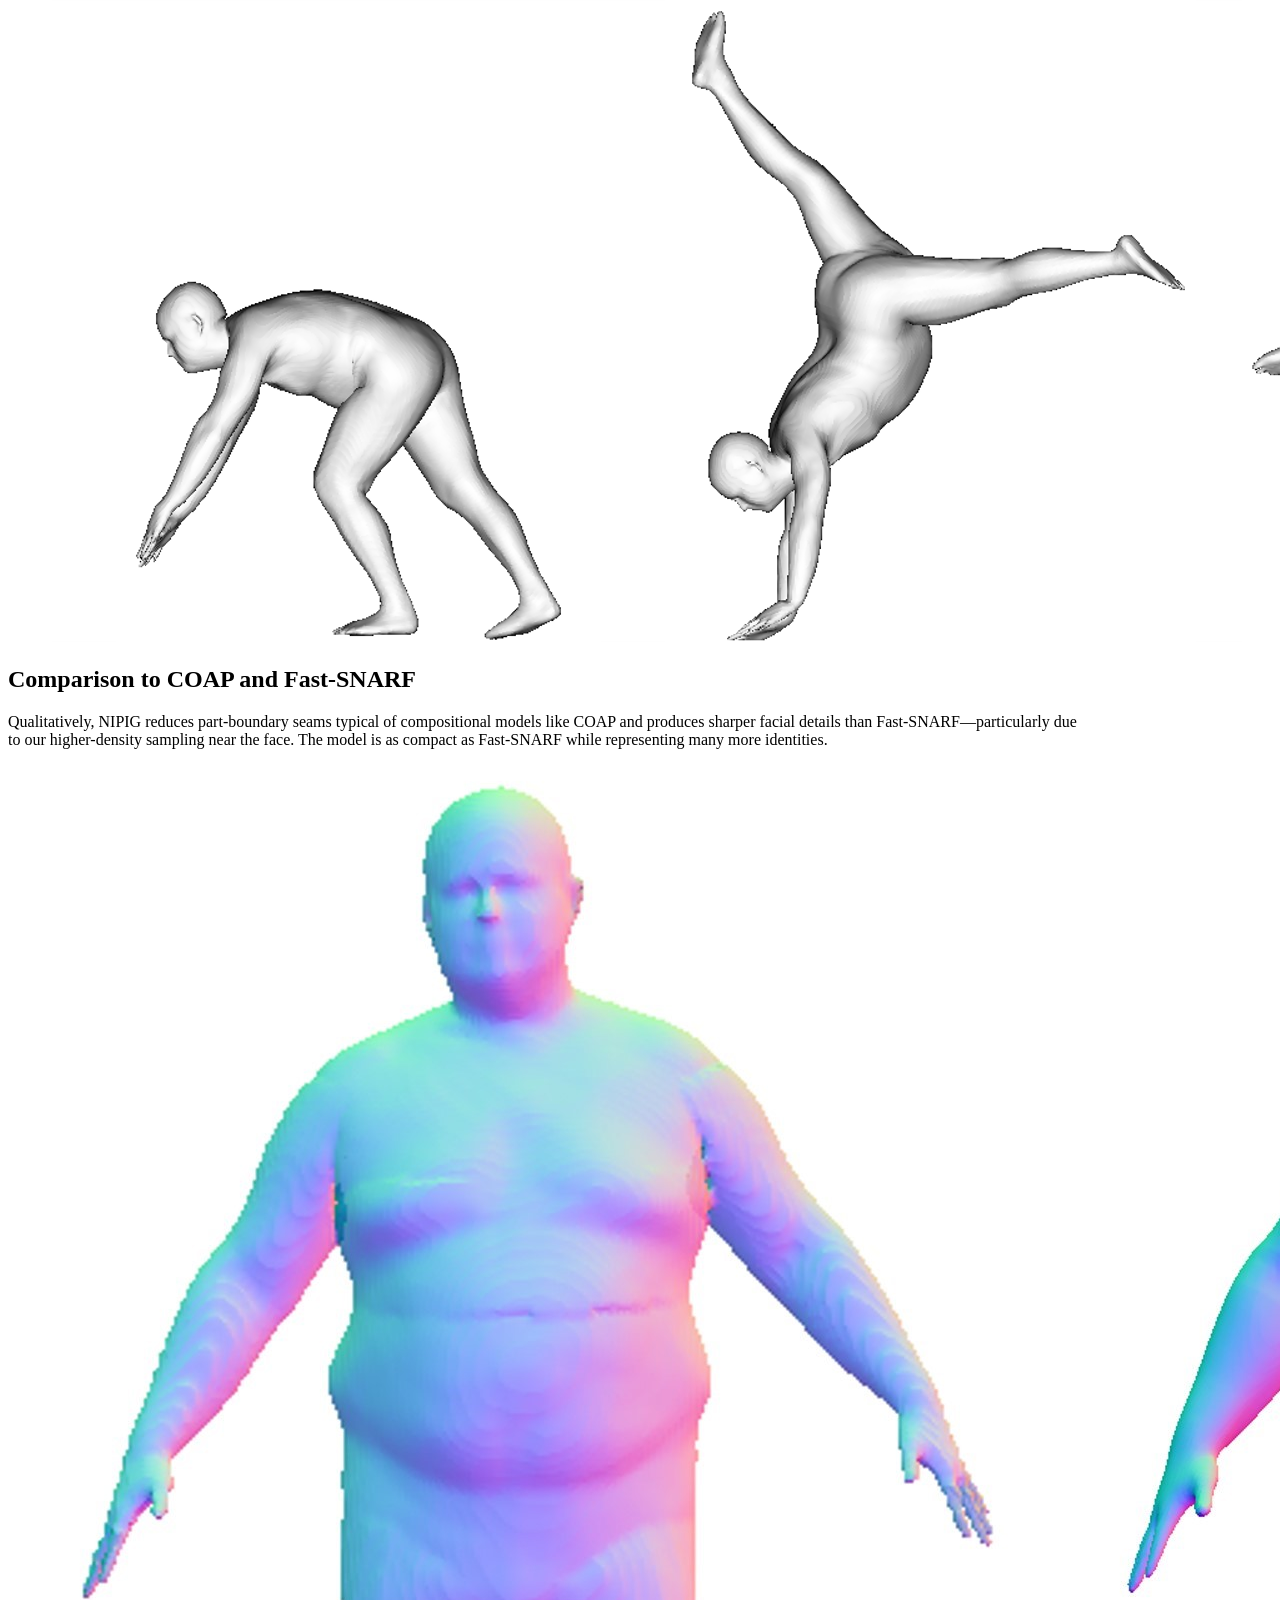
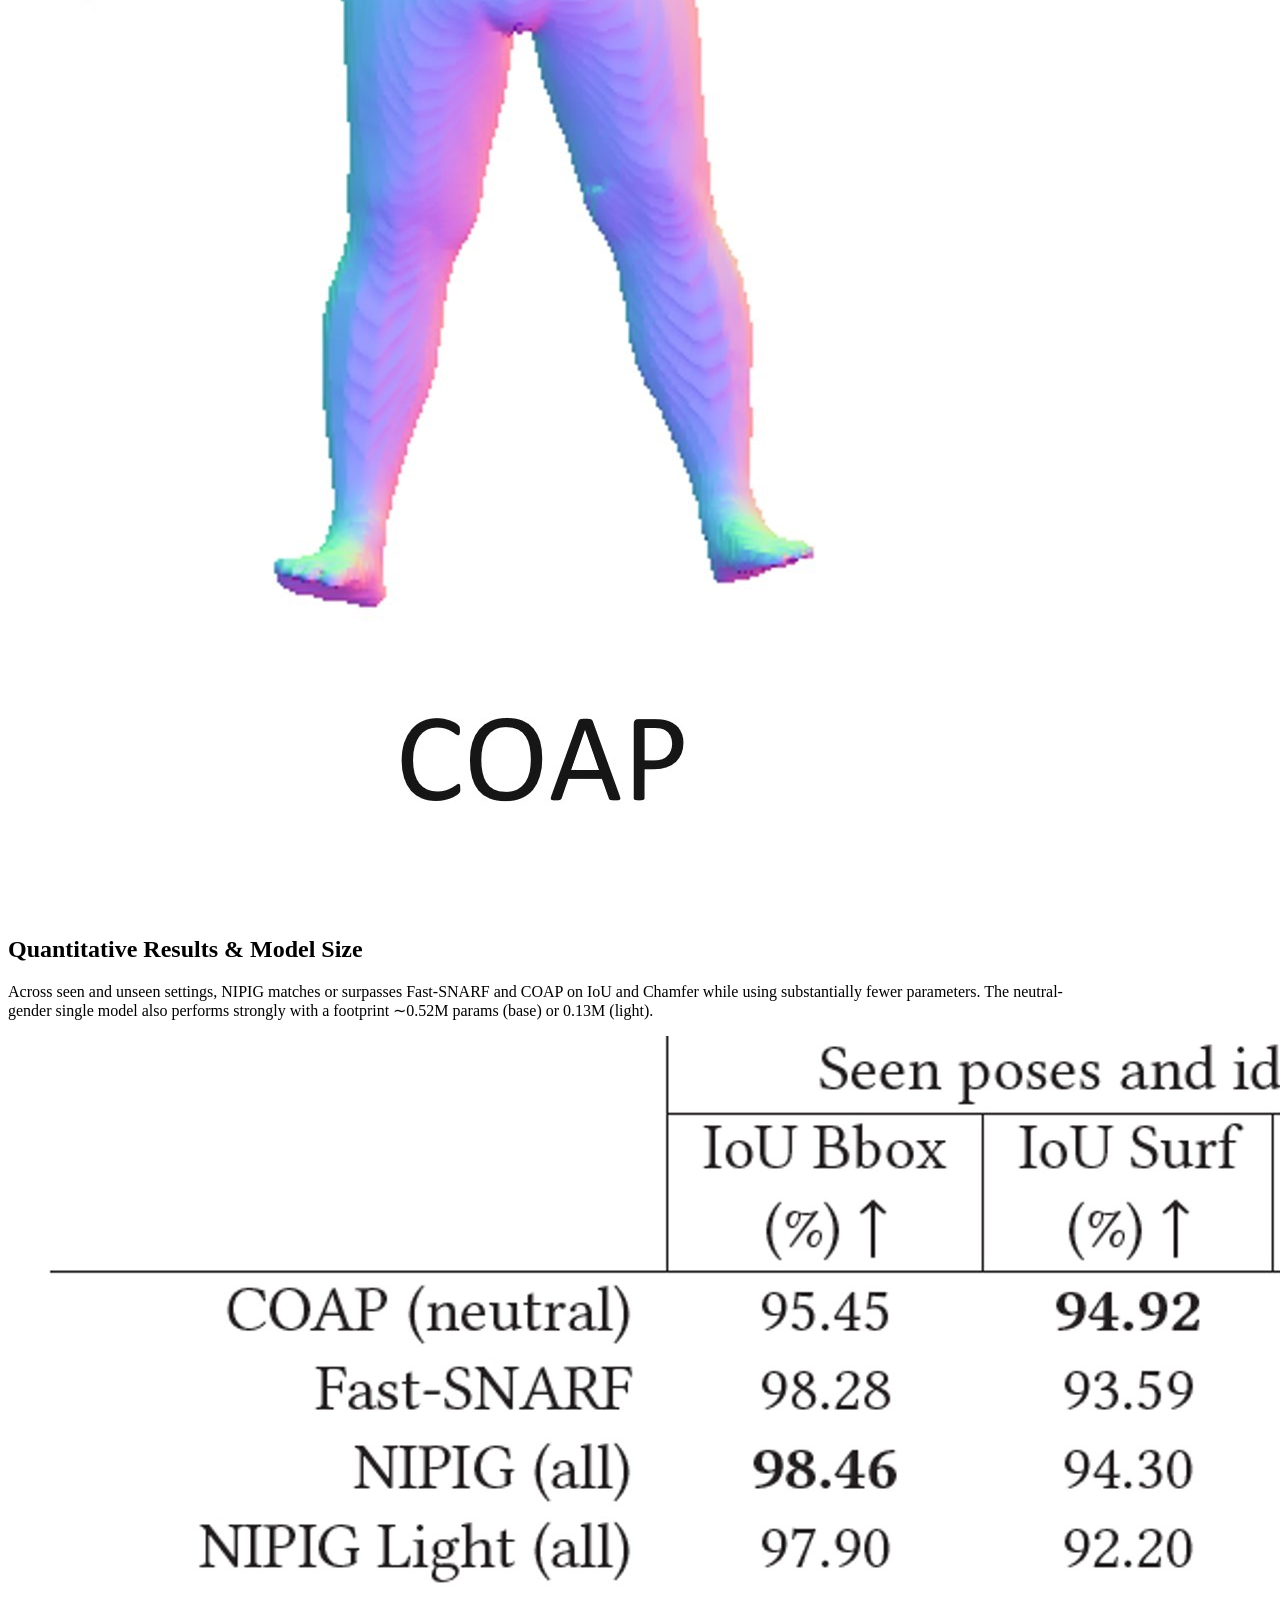
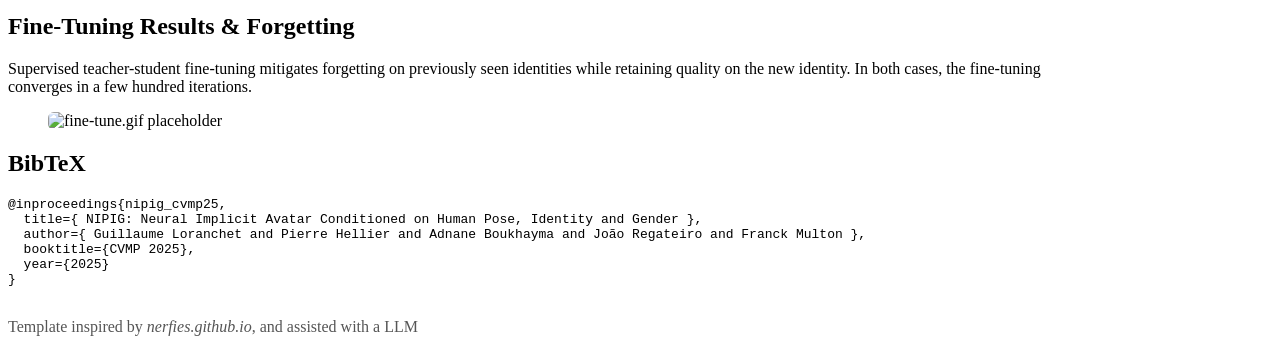
==== commit 962e0a70: "conditioning" ====
--- a/index.html
+++ b/index.html
@@ -98,7 +98,7 @@
             <label class="label">Identity interpolation</label>
             <!-- pick one: classic | segmented | glass | outline | dark -->
             <input id="identity-slider"
-              class="js-slider slider--segmented"
+              class="js-slider slider--classic"
               type="range" min="0" max="8" step="1" value="0">
             <!-- <input id="identity-slider" class="nerfies-slider" type="range" min="0" max="8" step="1" value="0" list="identity-ticks"> -->
             <datalist id="identity-ticks">
@@ -117,7 +117,7 @@
           <div class="field" style="margin-top:1rem;">
             <label class="label">Pose</label>
             <input id="pose-slider"
-            class="js-slider slider--segmented"
+            class="js-slider slider--classic"
             type="range" min="0" max="11" step="1" value="0">
 
             <!-- <input id="pose-slider" class="nerfies-slider" type="range" min="0" max="11" step="1" value="0" list="pose-ticks"> -->
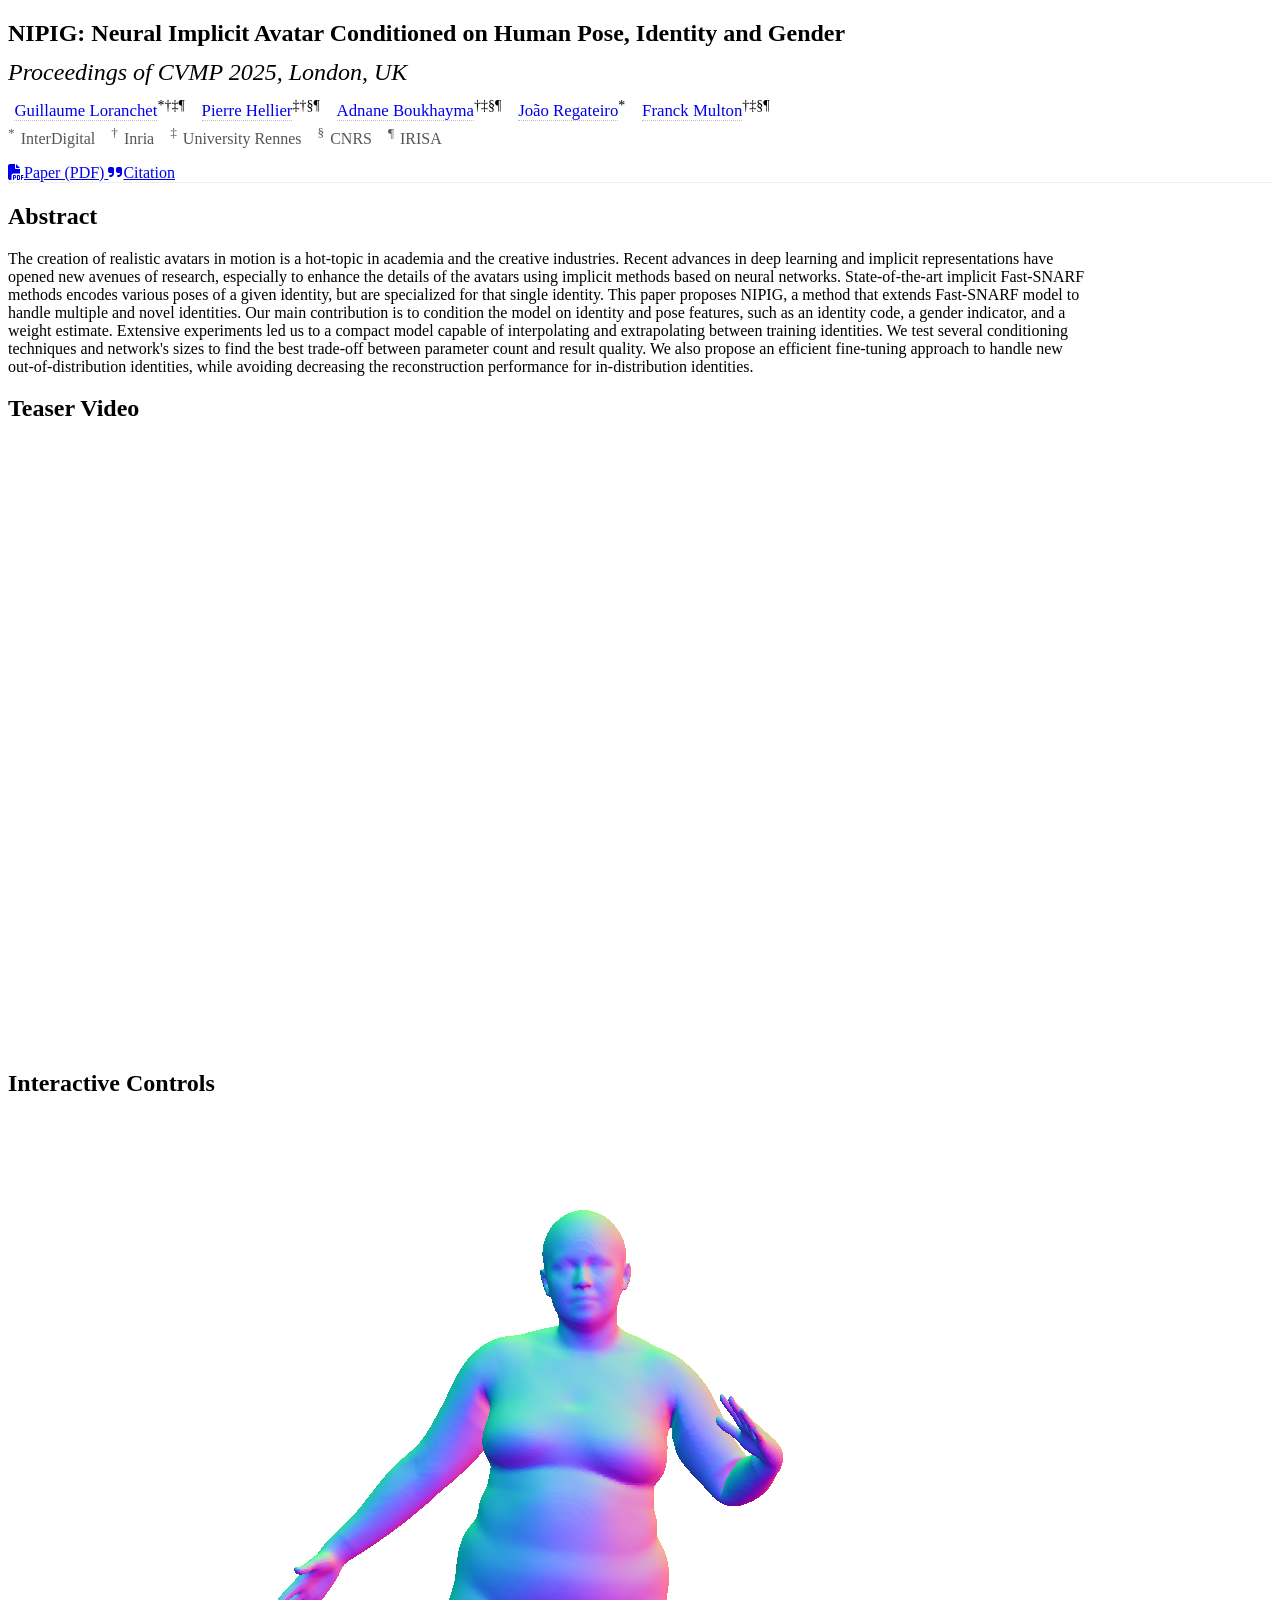
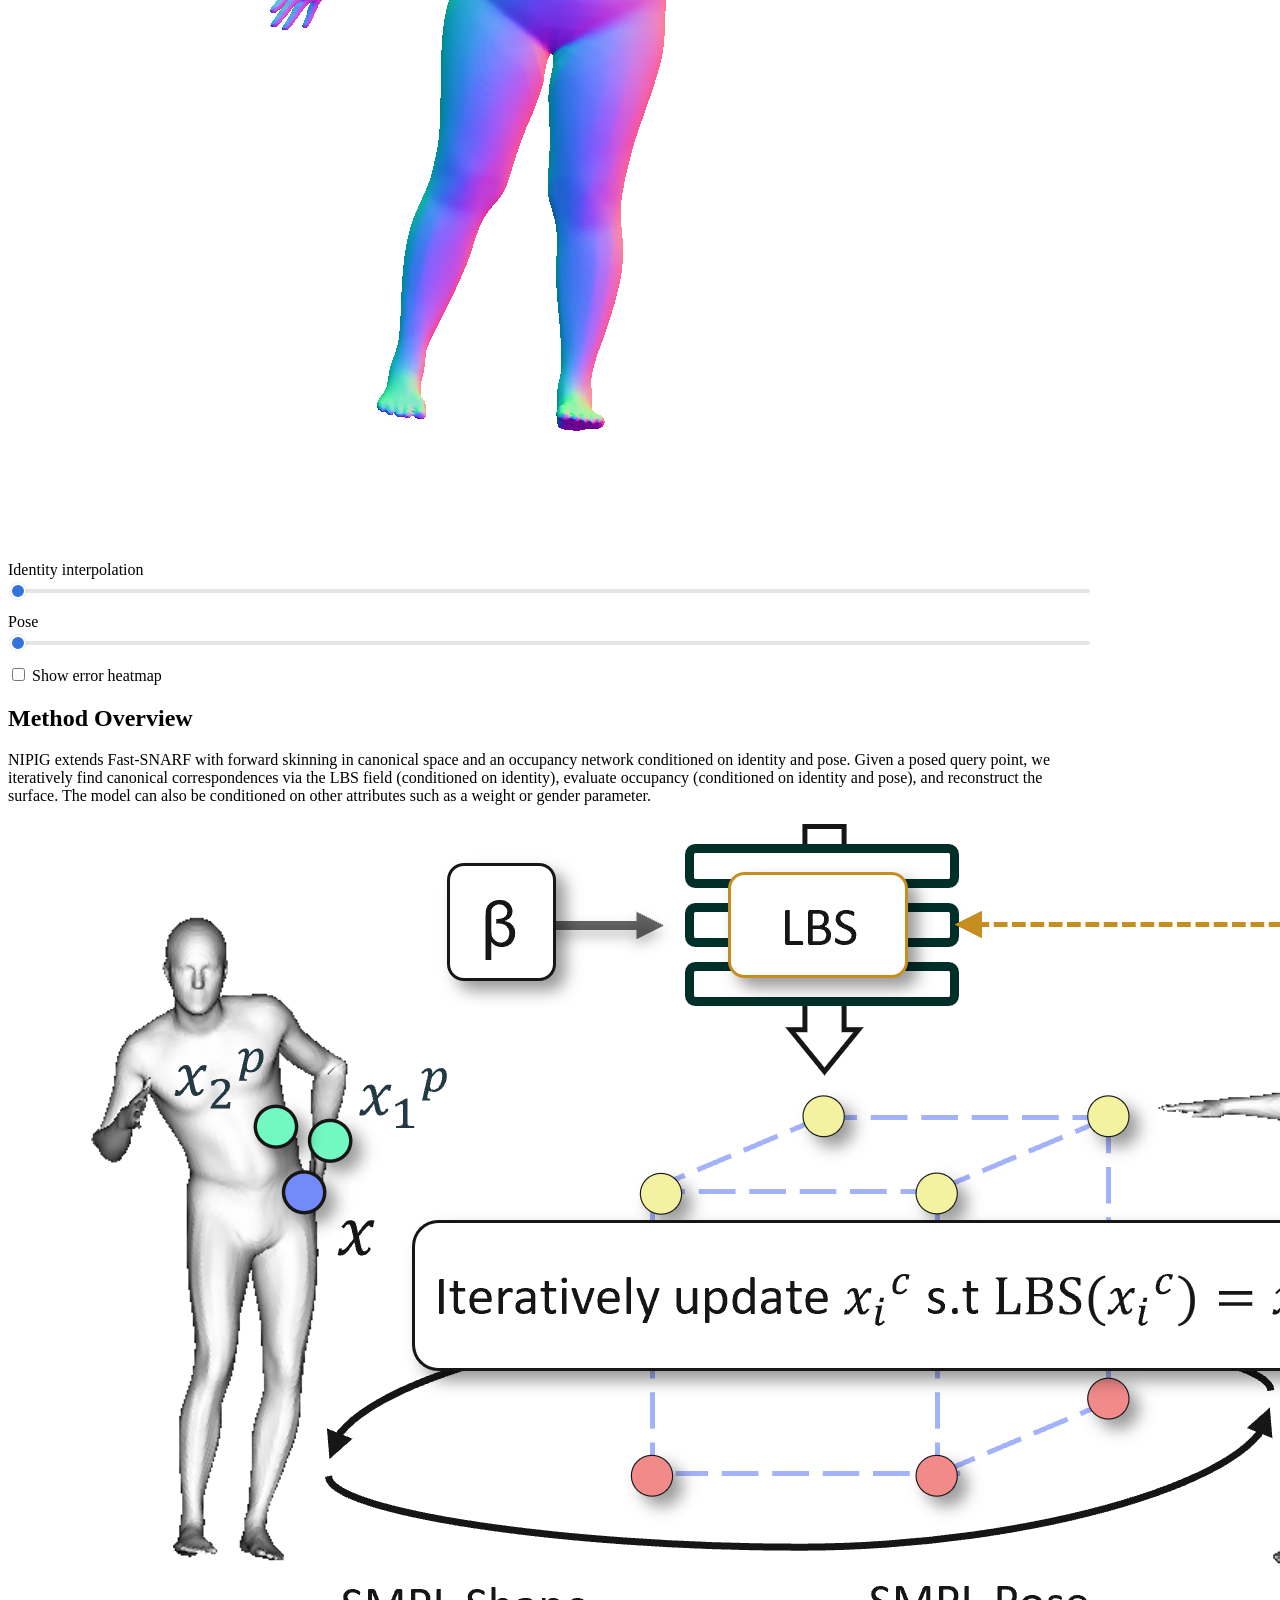
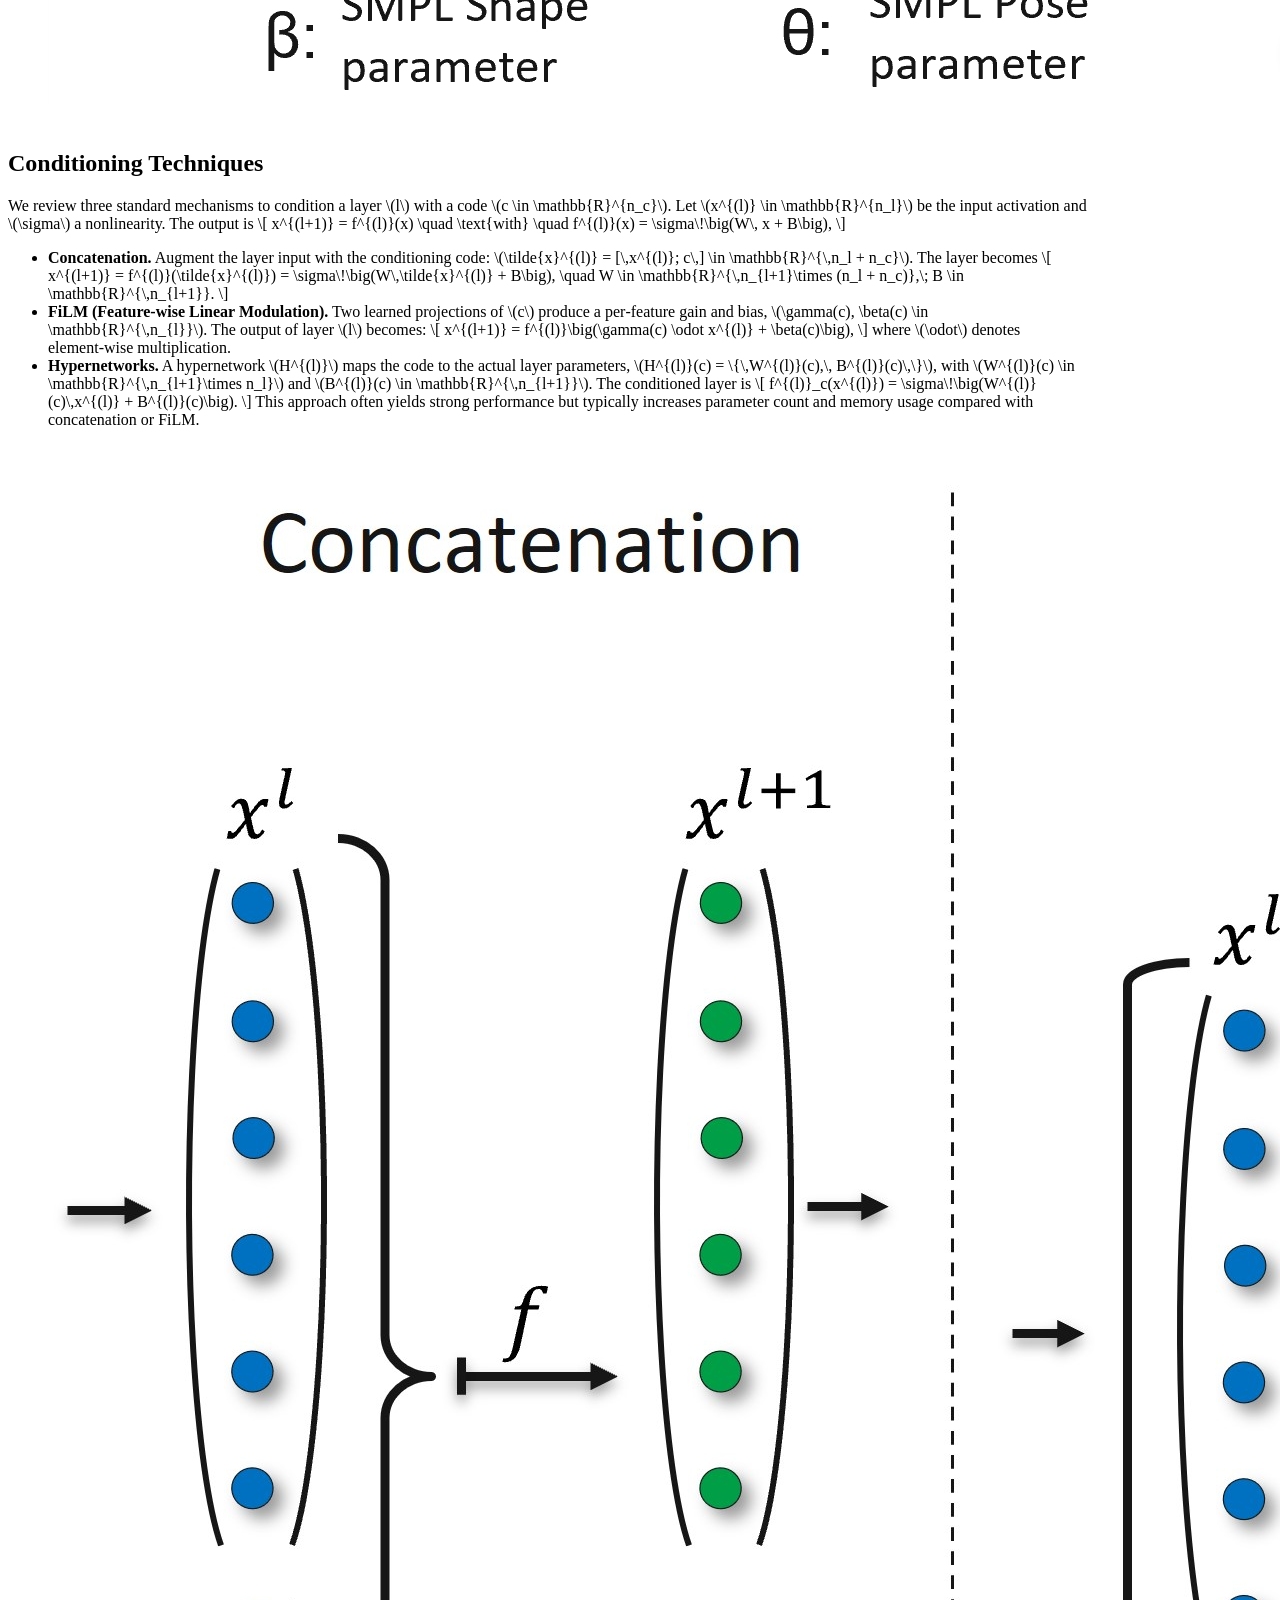
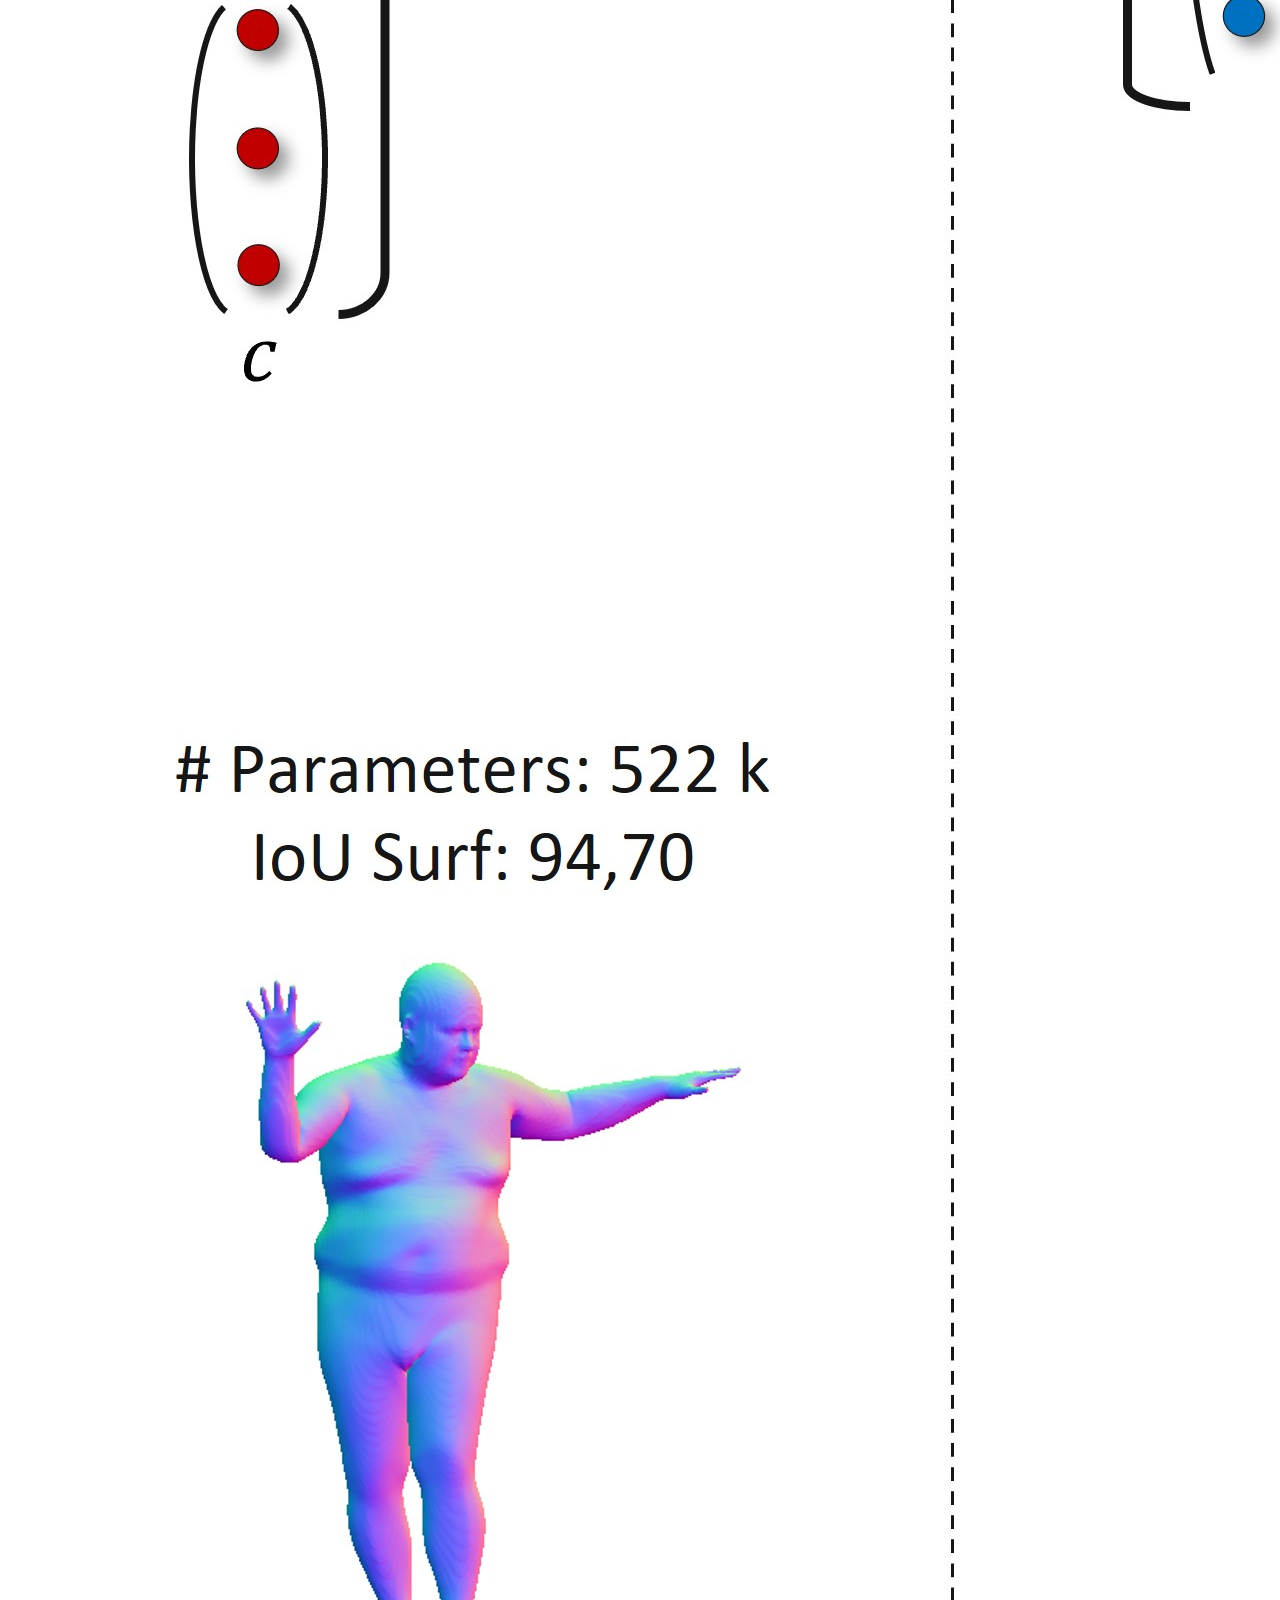
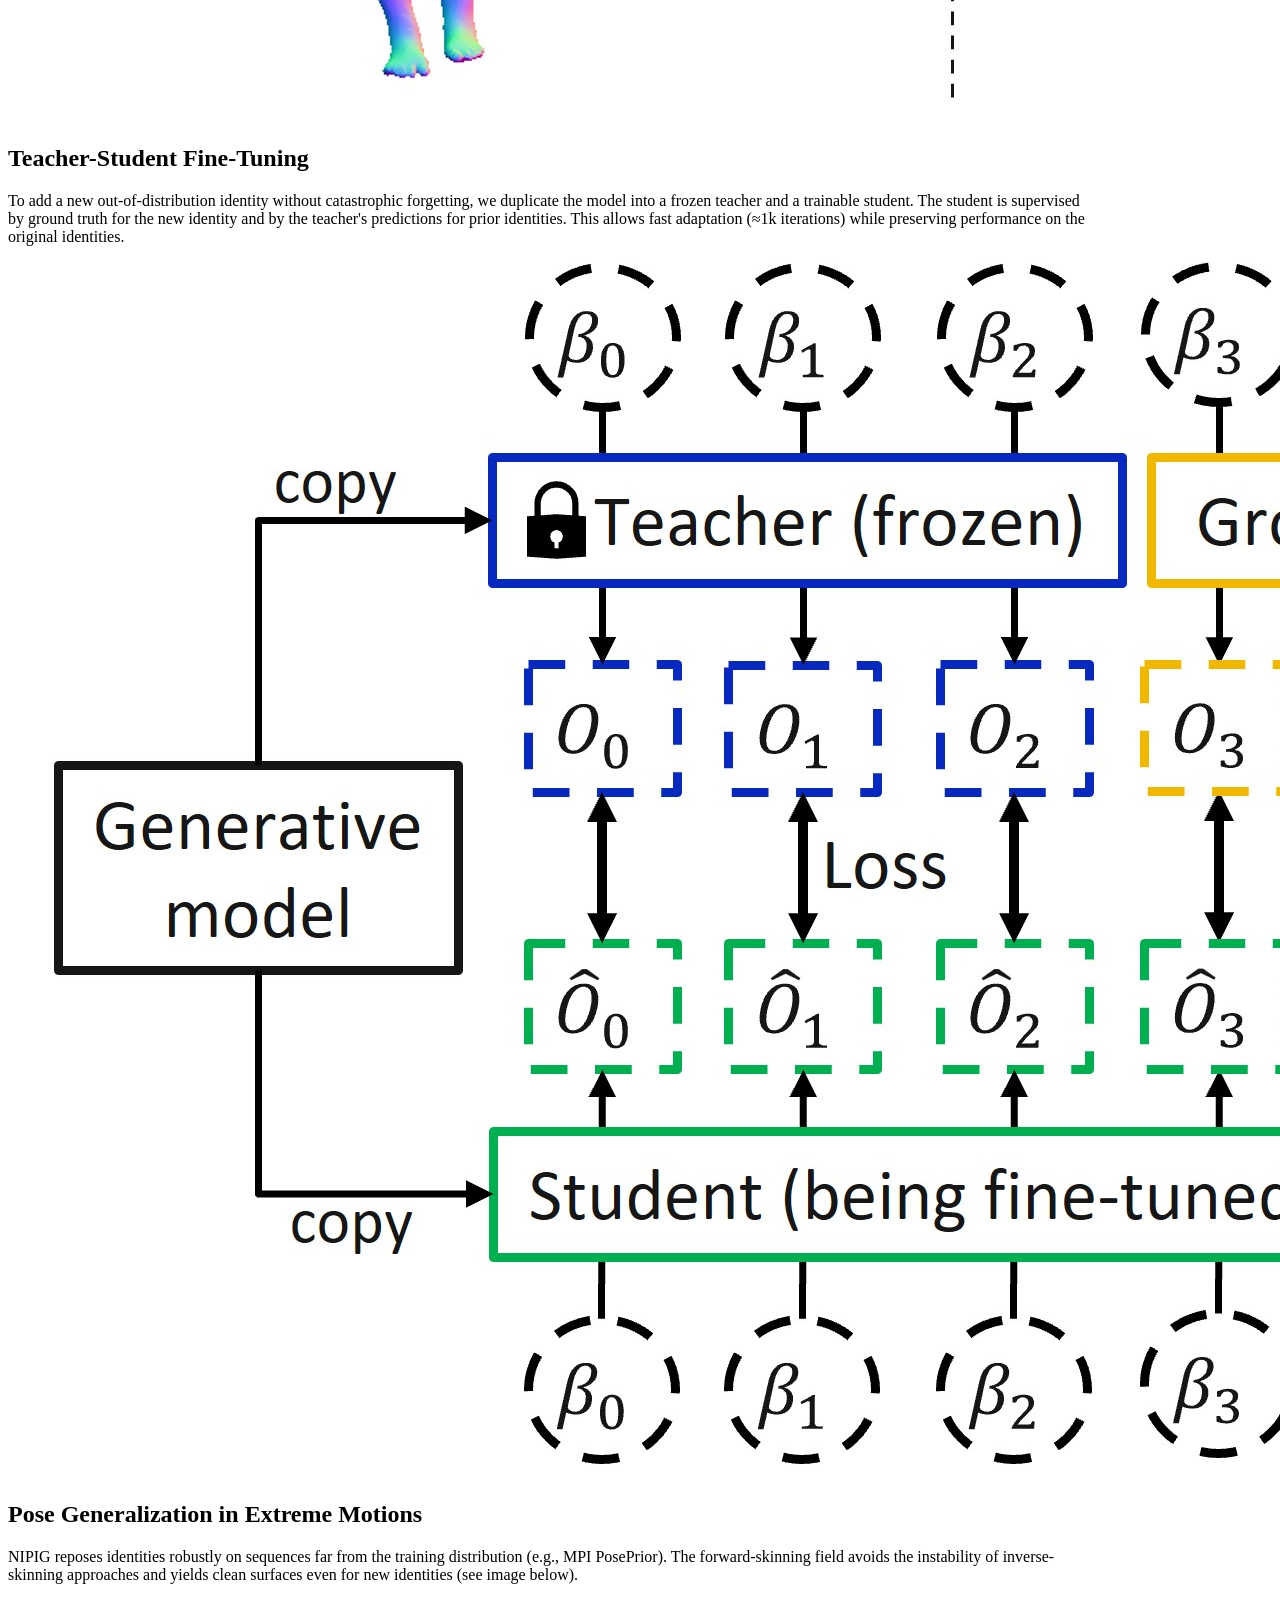
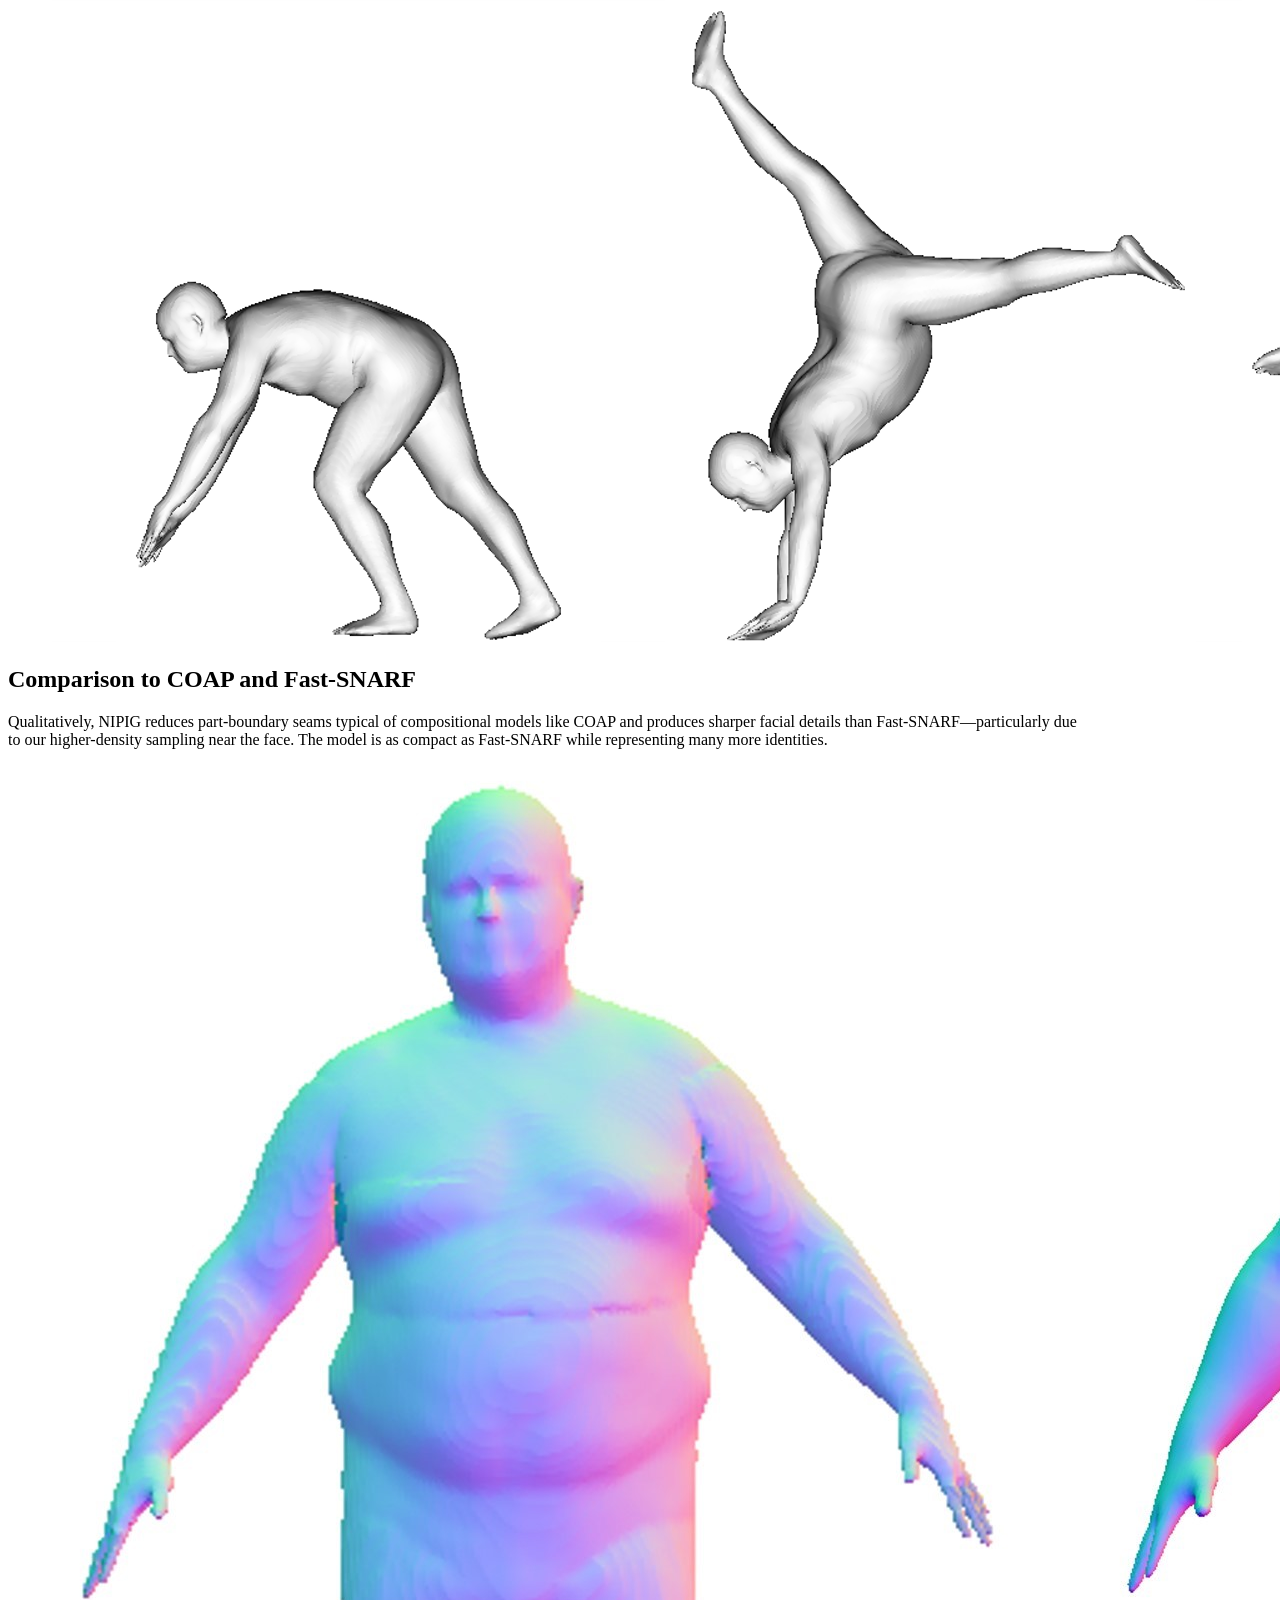
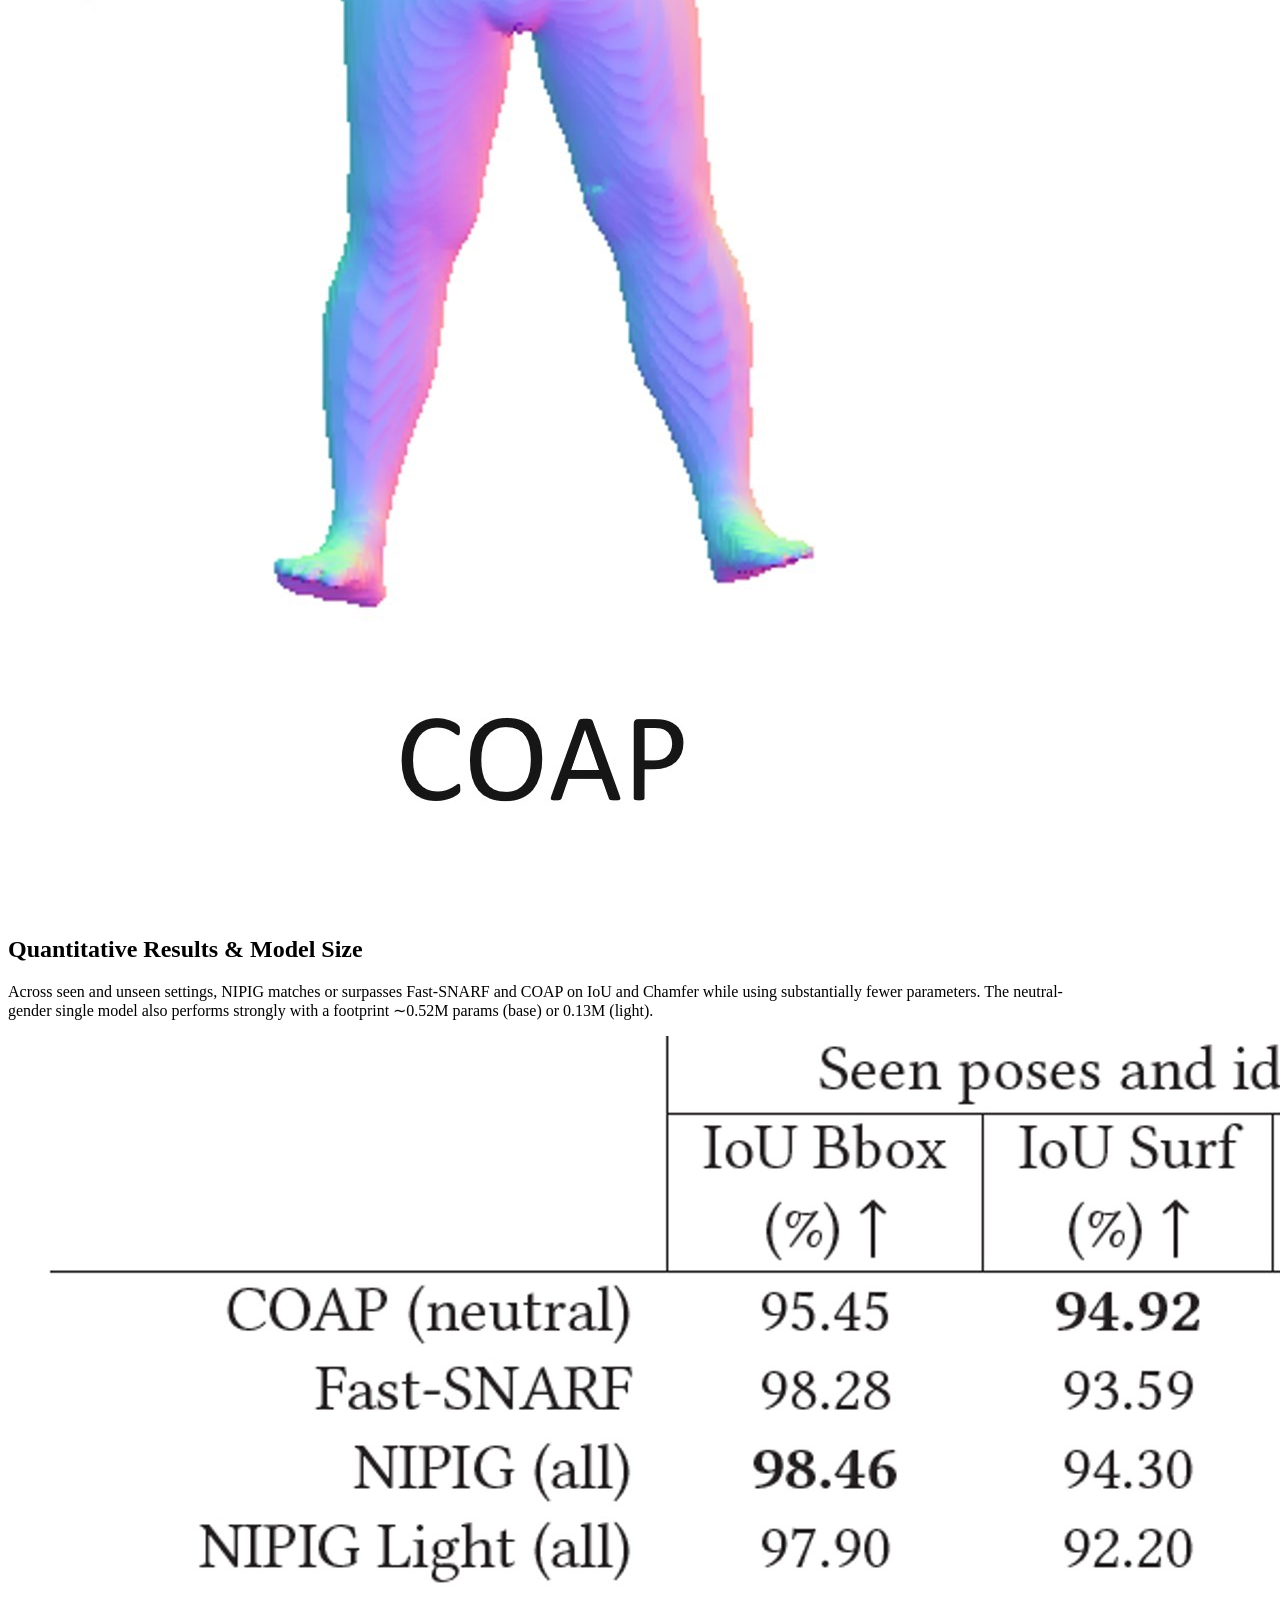
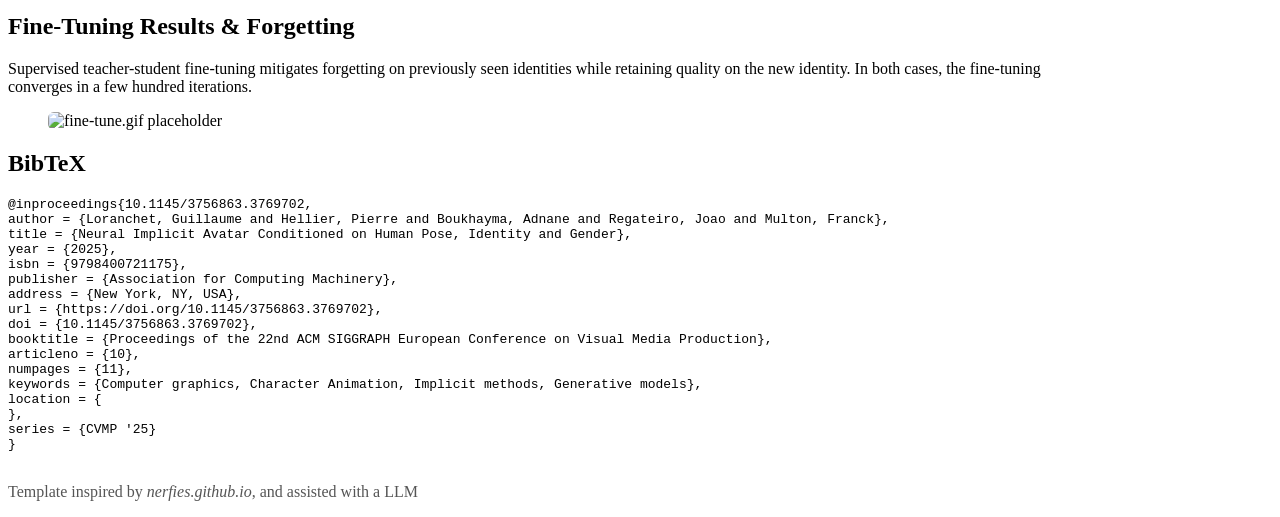
==== commit 2a54022c: "add bibtex" ====
--- a/index.html
+++ b/index.html
@@ -5,6 +5,25 @@
   <meta name="viewport" content="width=device-width, initial-scale=1">
   <title>NIPIG: Neural Implicit Avatar Conditioned on Human Pose, Identity and Gender</title>
   <meta name="description" content="Project page for NIPIG: Neural Implicit Avatar Conditioned on Human Pose, Identity and Gender.">
+  <!-- Open Graph (LinkedIn, Facebook…) -->
+  <meta property="og:type" content="website">
+  <meta property="og:title" content="NIPIG: Neural Implicit Avatar Conditioned on Human Pose, Identity and Gender">
+  <meta property="og:description" content="Project page for NIPIG: Neural Implicit Avatar Conditioned on Human Pose, Identity and Gender.">
+  <meta property="og:url" content="https://guillaume-lrt.github.io/nipig-site/"> <!-- URL canonique de la page -->
+  <meta property="og:image" content="https://guillaume-lrt.github.io/nipig-site/assets/img/shape_interpolation.jpg">
+  <meta property="og:image:secure_url" content="https://guillaume-lrt.github.io/nipig-site/assets/img/shape_interpolation.jpg">
+  <meta property="og:image:alt" content="Teaser NIPIG - avatars implicites conditionnés par pose, identité et genre">
+  <meta property="og:image:width" content="1793">
+  <meta property="og:image:height" content="856">
+  <meta property="og:site_name" content="NIPIG Project Page">
+  
+  <!-- Twitter (bon aussi pour X, parfois repris par d'autres) -->
+  <meta name="twitter:card" content="summary_large_image">
+  <meta name="twitter:title" content="NIPIG: Neural Implicit Avatar Conditioned on Human Pose, Identity and Gender">
+  <meta name="twitter:description" content="Project page for NIPIG: Neural Implicit Avatar Conditioned on Human Pose, Identity and Gender.">
+  <meta name="twitter:image" content="https://guillaume-lrt.github.io/nipig-site/assets/img/shape_interpolation.jpg">
+  <meta name="twitter:image:alt" content="Teaser NIPIG - avatars implicites conditionnés par pose, identité et genre">
+
   <link rel="icon" type="image/png" href="assets/favicon.png">
   <!-- Bulma CSS -->
   <link rel="stylesheet" href="https://cdn.jsdelivr.net/npm/bulma@0.9.4/css/bulma.min.css">
@@ -16,8 +35,10 @@
   <script id="MathJax-script" async
           src="https://cdn.jsdelivr.net/npm/mathjax@3/es5/tex-chtml.js"></script>
 
-</head>
-<body>
+        </head>
+        <body>
+
+
 
 <!-- Hero -->
 <section class="hero is-light">
@@ -337,11 +358,22 @@
   <div class="container content">
     <h2 class="title is-4">BibTeX</h2>
     <pre>
-@inproceedings{nipig_cvmp25,
-  title={ NIPIG: Neural Implicit Avatar Conditioned on Human Pose, Identity and Gender },
-  author={ Guillaume Loranchet and Pierre Hellier and Adnane Boukhayma and João Regateiro and Franck Multon },
-  booktitle={CVMP 2025},
-  year={2025}
+@inproceedings{10.1145/3756863.3769702,
+author = {Loranchet, Guillaume and Hellier, Pierre and Boukhayma, Adnane and Regateiro, Joao and Multon, Franck},
+title = {Neural Implicit Avatar Conditioned on Human Pose, Identity and Gender},
+year = {2025},
+isbn = {9798400721175},
+publisher = {Association for Computing Machinery},
+address = {New York, NY, USA},
+url = {https://doi.org/10.1145/3756863.3769702},
+doi = {10.1145/3756863.3769702},
+booktitle = {Proceedings of the 22nd ACM SIGGRAPH European Conference on Visual Media Production},
+articleno = {10},
+numpages = {11},
+keywords = {Computer graphics, Character Animation, Implicit methods, Generative models},
+location = {
+},
+series = {CVMP '25}
 }
     </pre>
   </div>
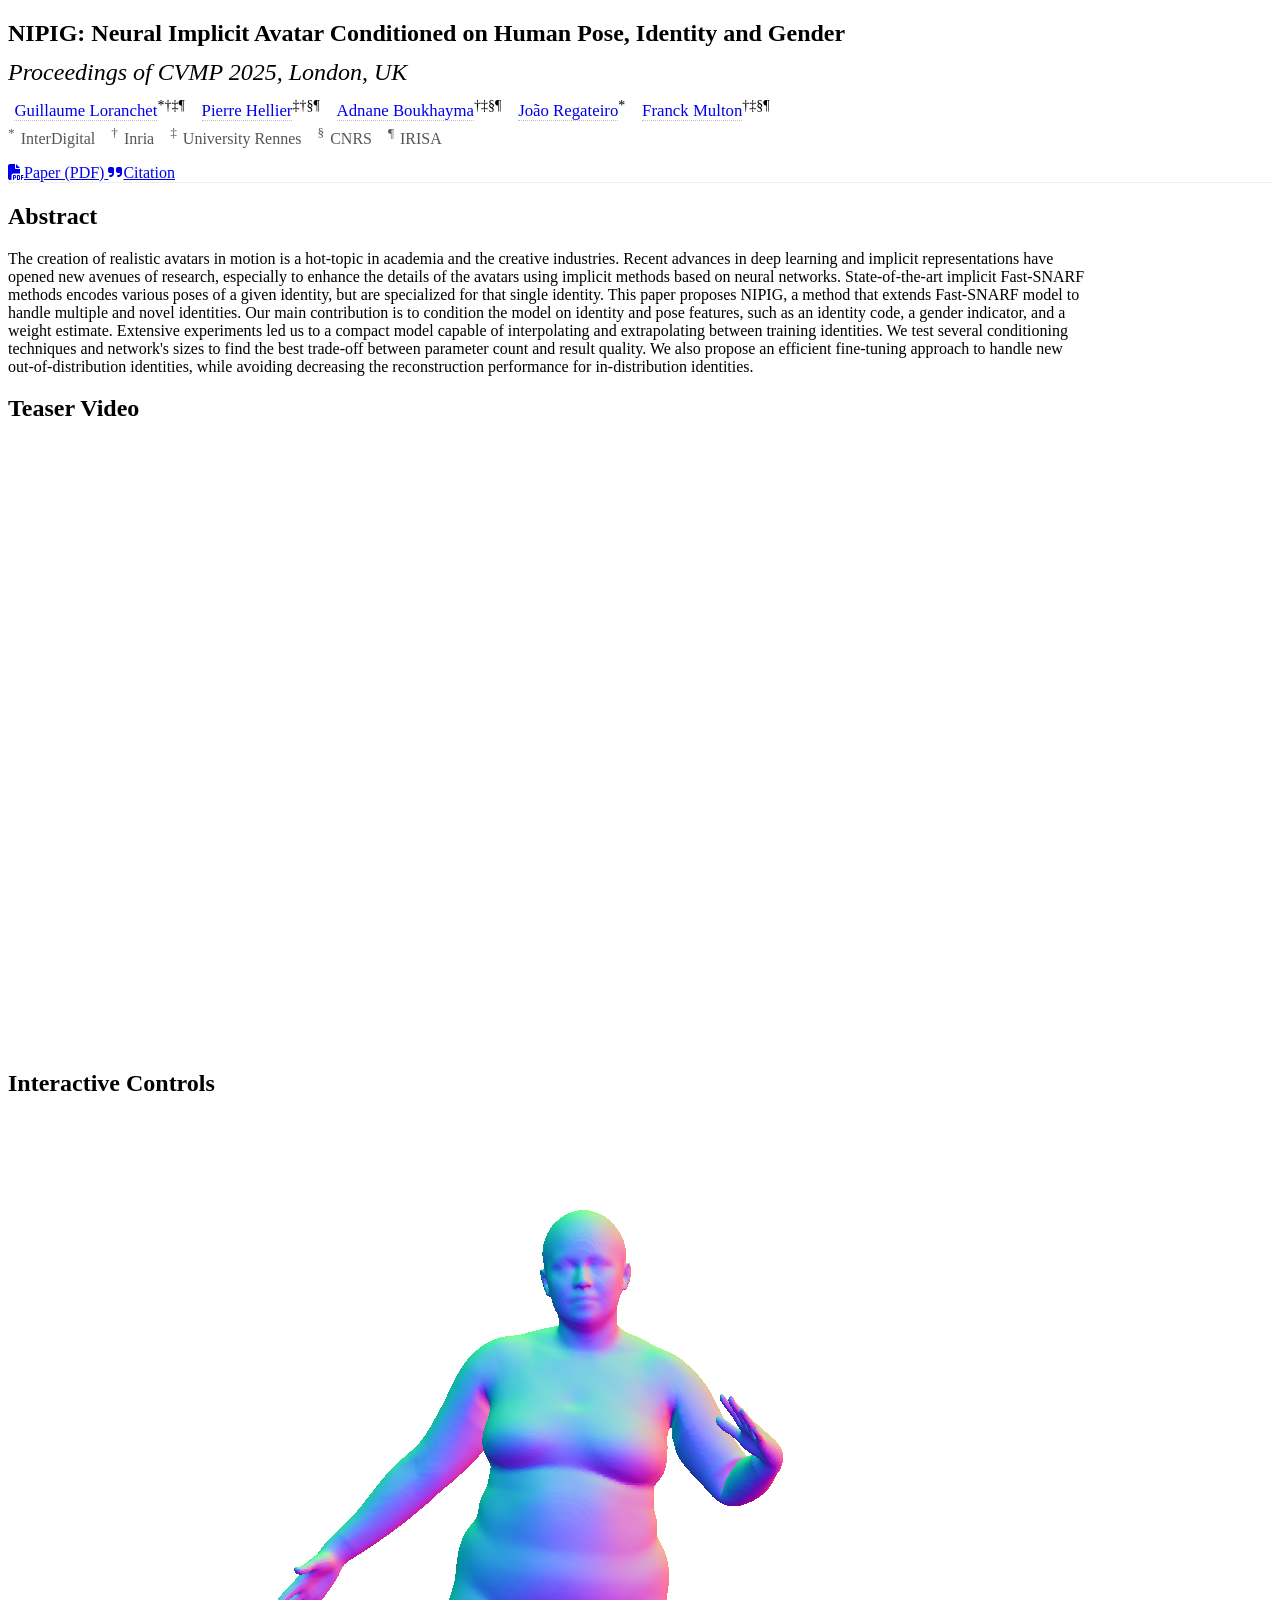
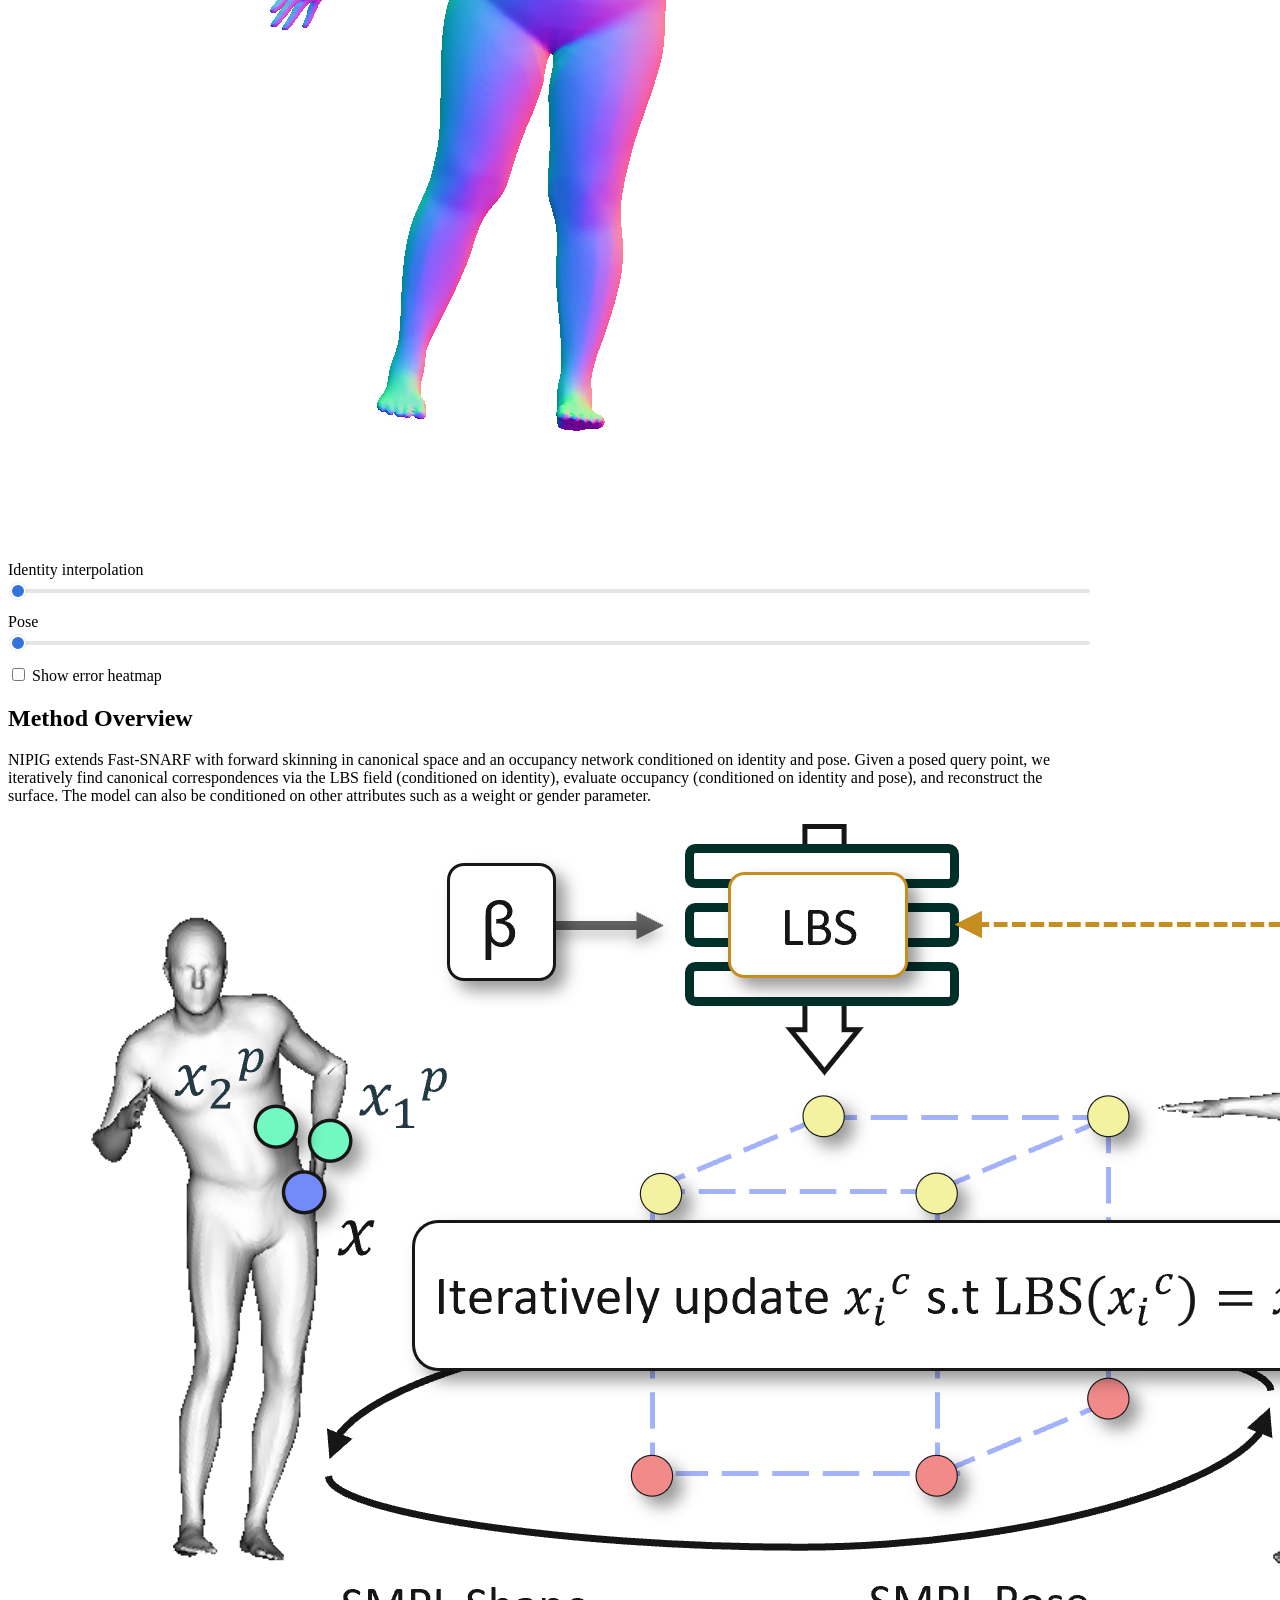
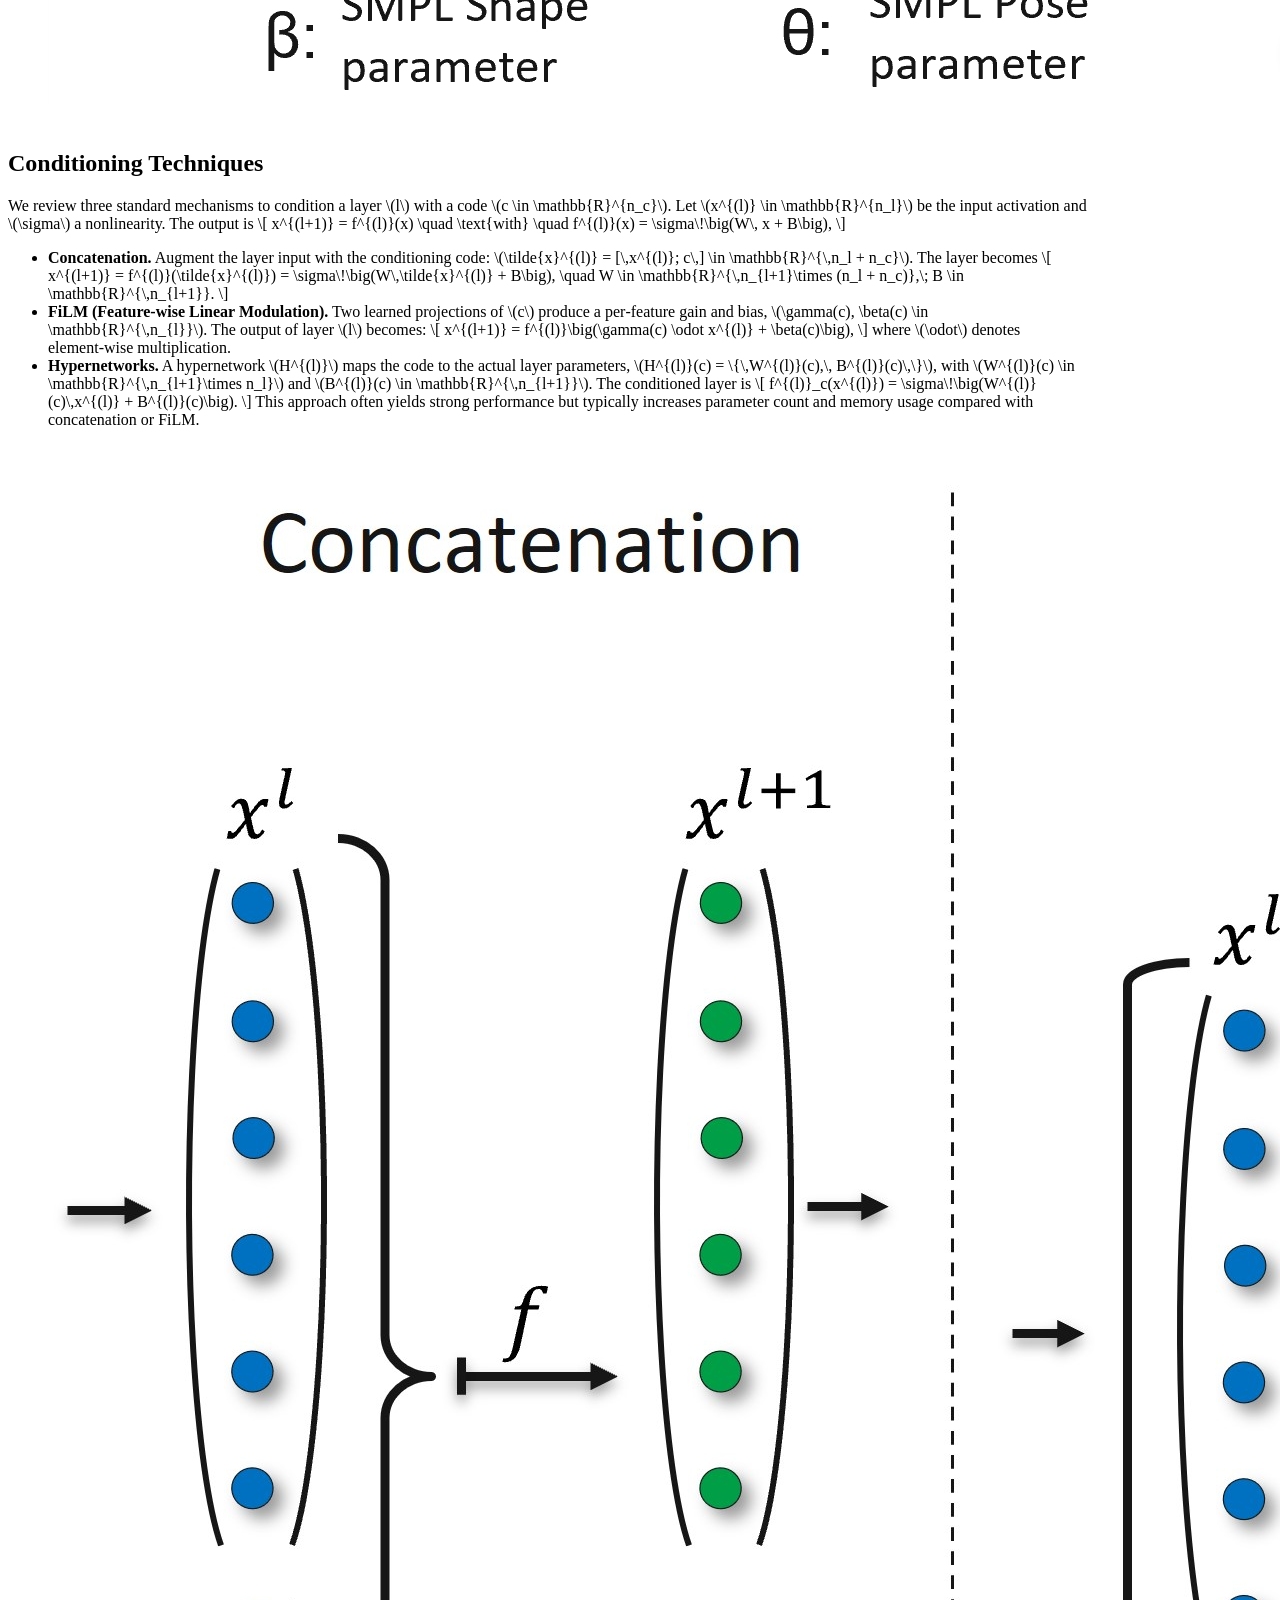
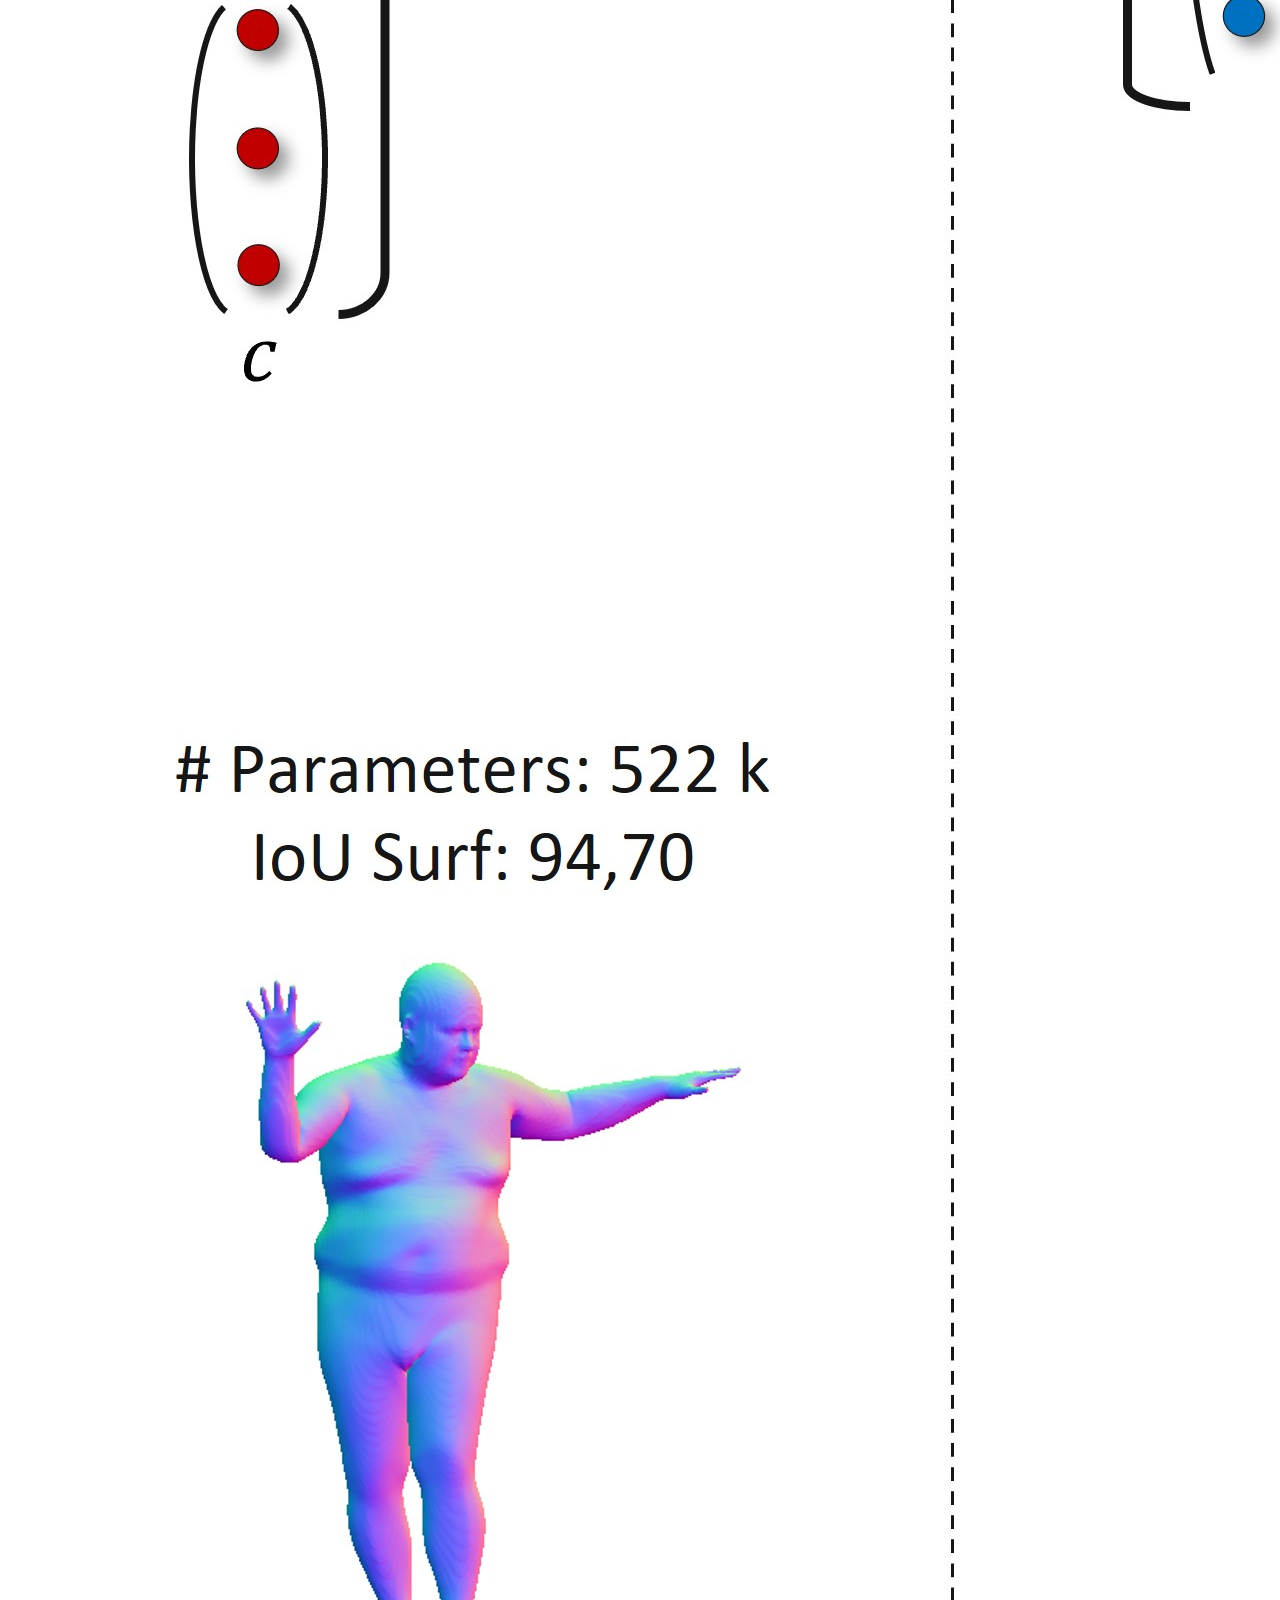
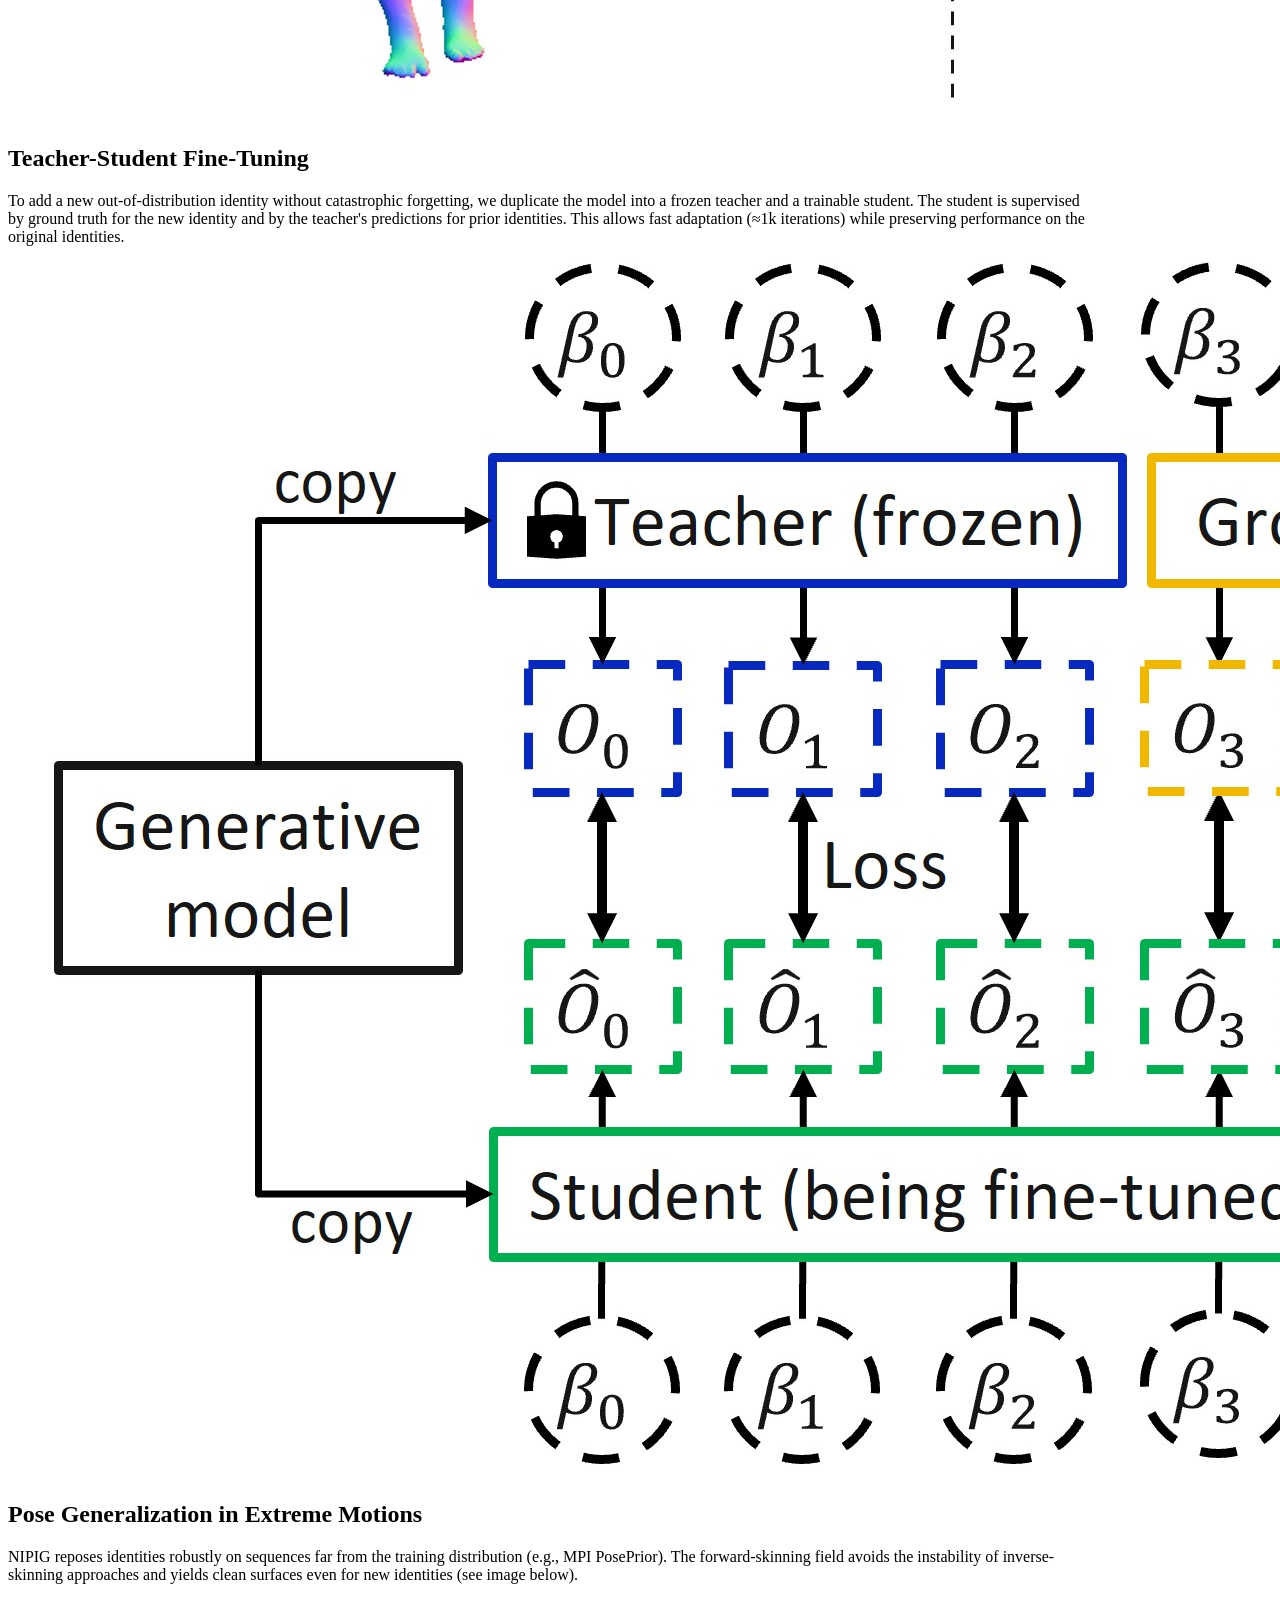
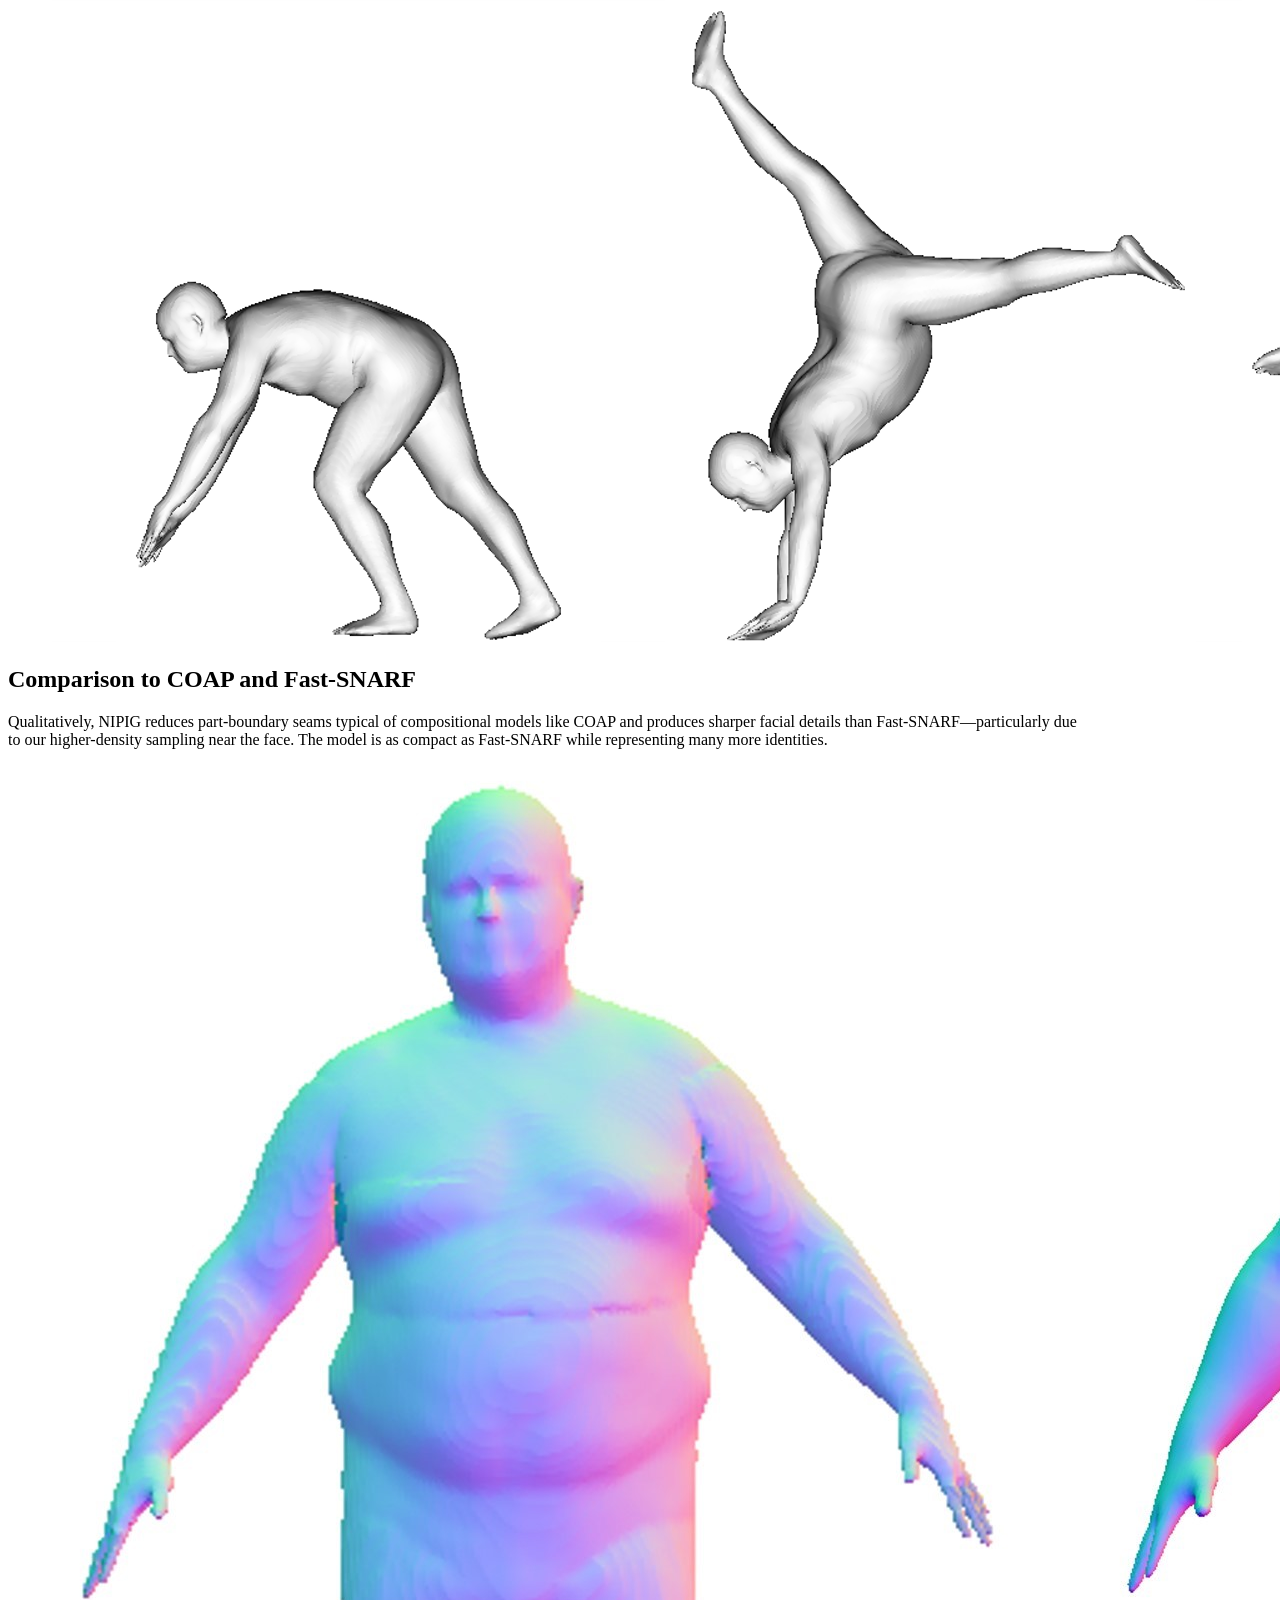
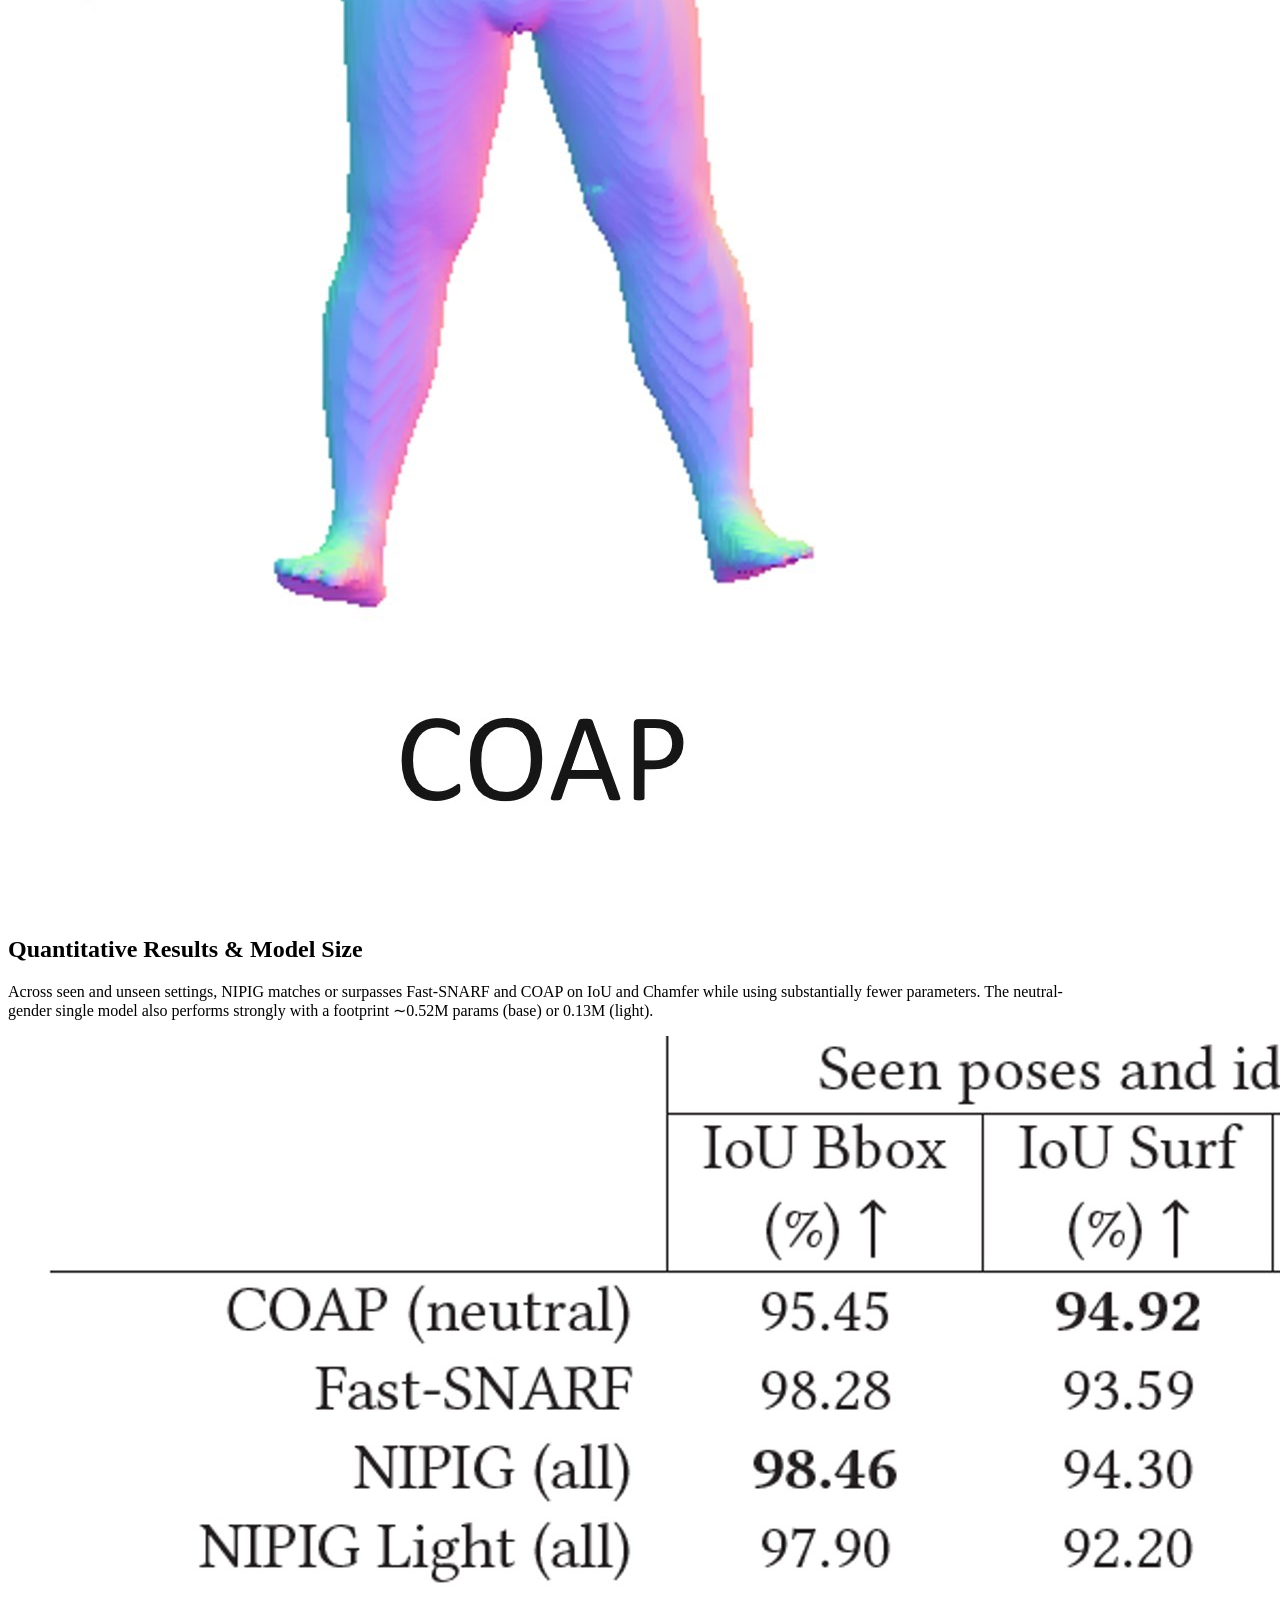
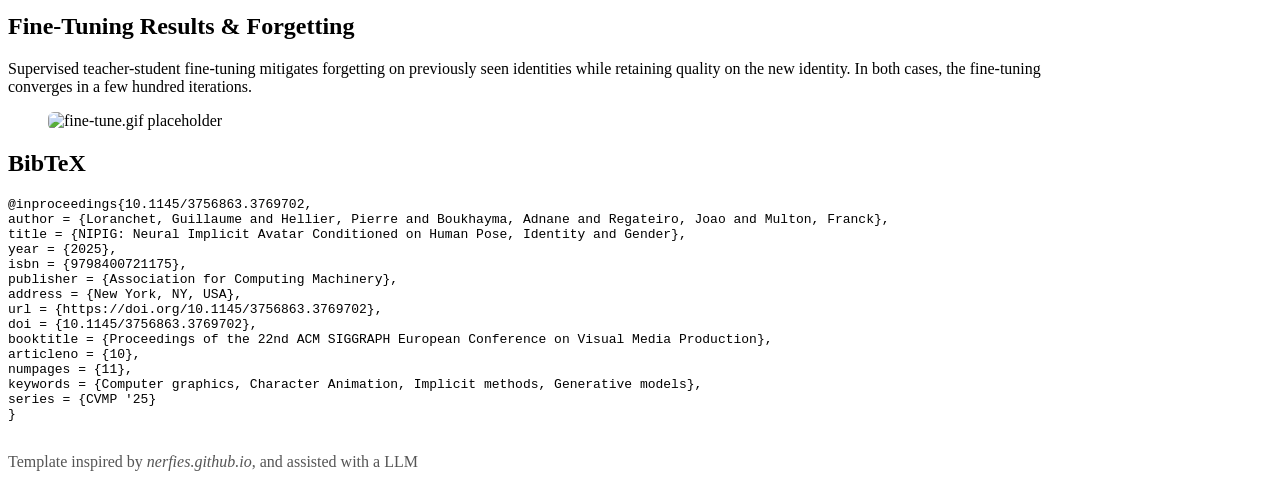
==== commit 0f768264: "add bibtex" ====
--- a/index.html
+++ b/index.html
@@ -360,7 +360,7 @@
     <pre>
 @inproceedings{10.1145/3756863.3769702,
 author = {Loranchet, Guillaume and Hellier, Pierre and Boukhayma, Adnane and Regateiro, Joao and Multon, Franck},
-title = {Neural Implicit Avatar Conditioned on Human Pose, Identity and Gender},
+title = {NIPIG: Neural Implicit Avatar Conditioned on Human Pose, Identity and Gender},
 year = {2025},
 isbn = {9798400721175},
 publisher = {Association for Computing Machinery},
@@ -371,8 +371,6 @@
 articleno = {10},
 numpages = {11},
 keywords = {Computer graphics, Character Animation, Implicit methods, Generative models},
-location = {
-},
 series = {CVMP '25}
 }
     </pre>
